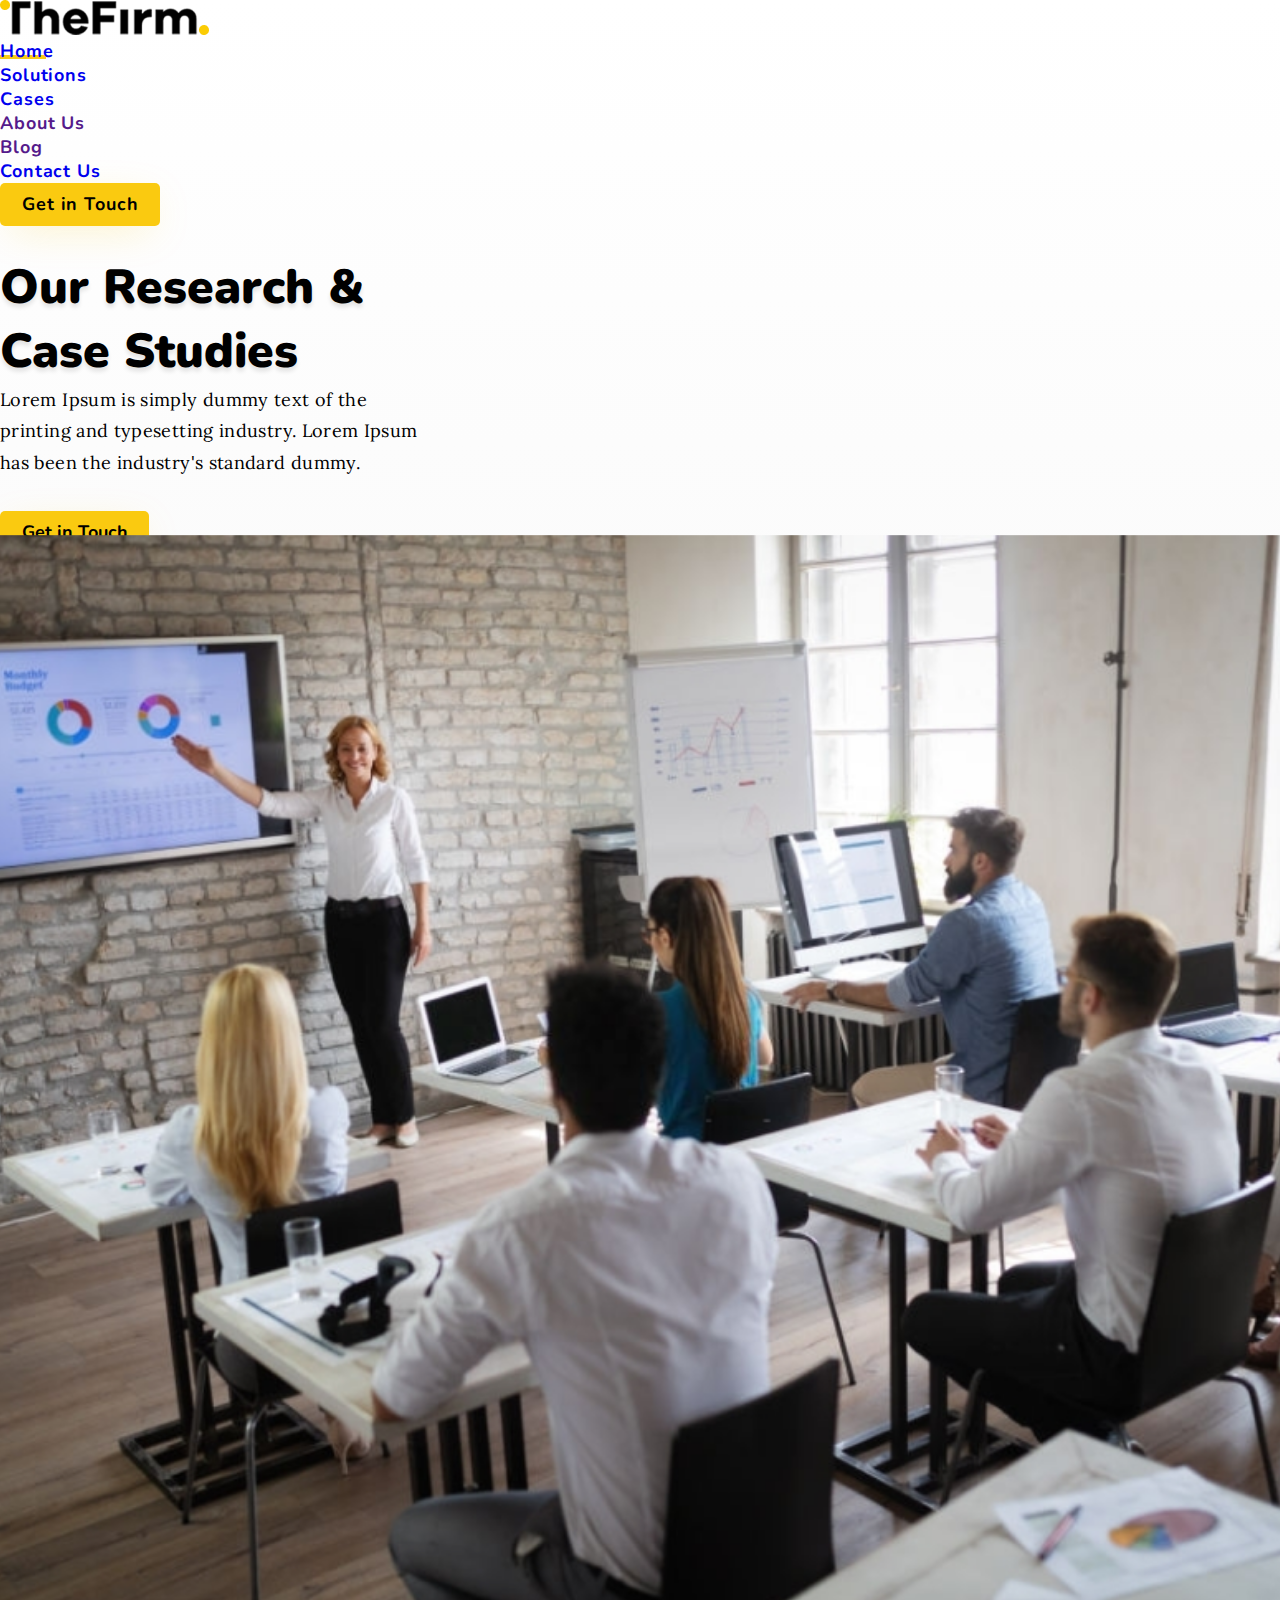
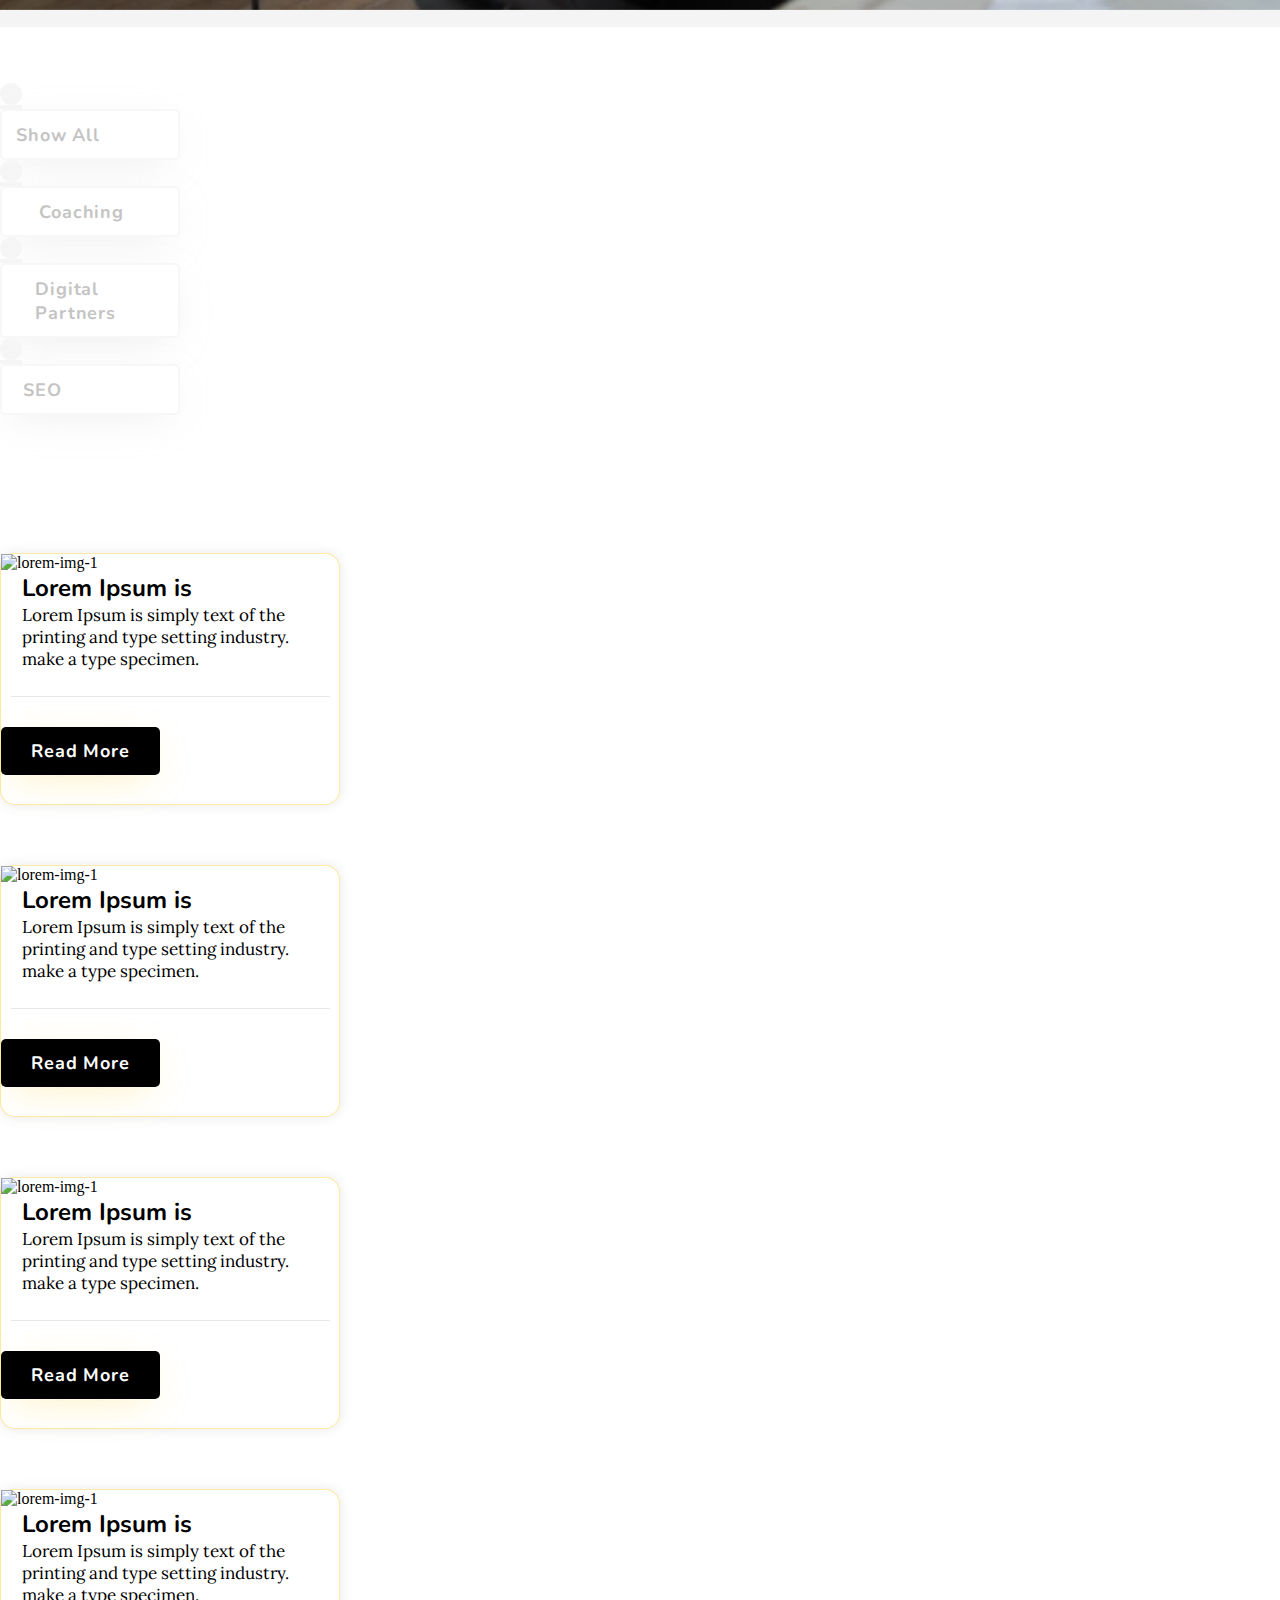
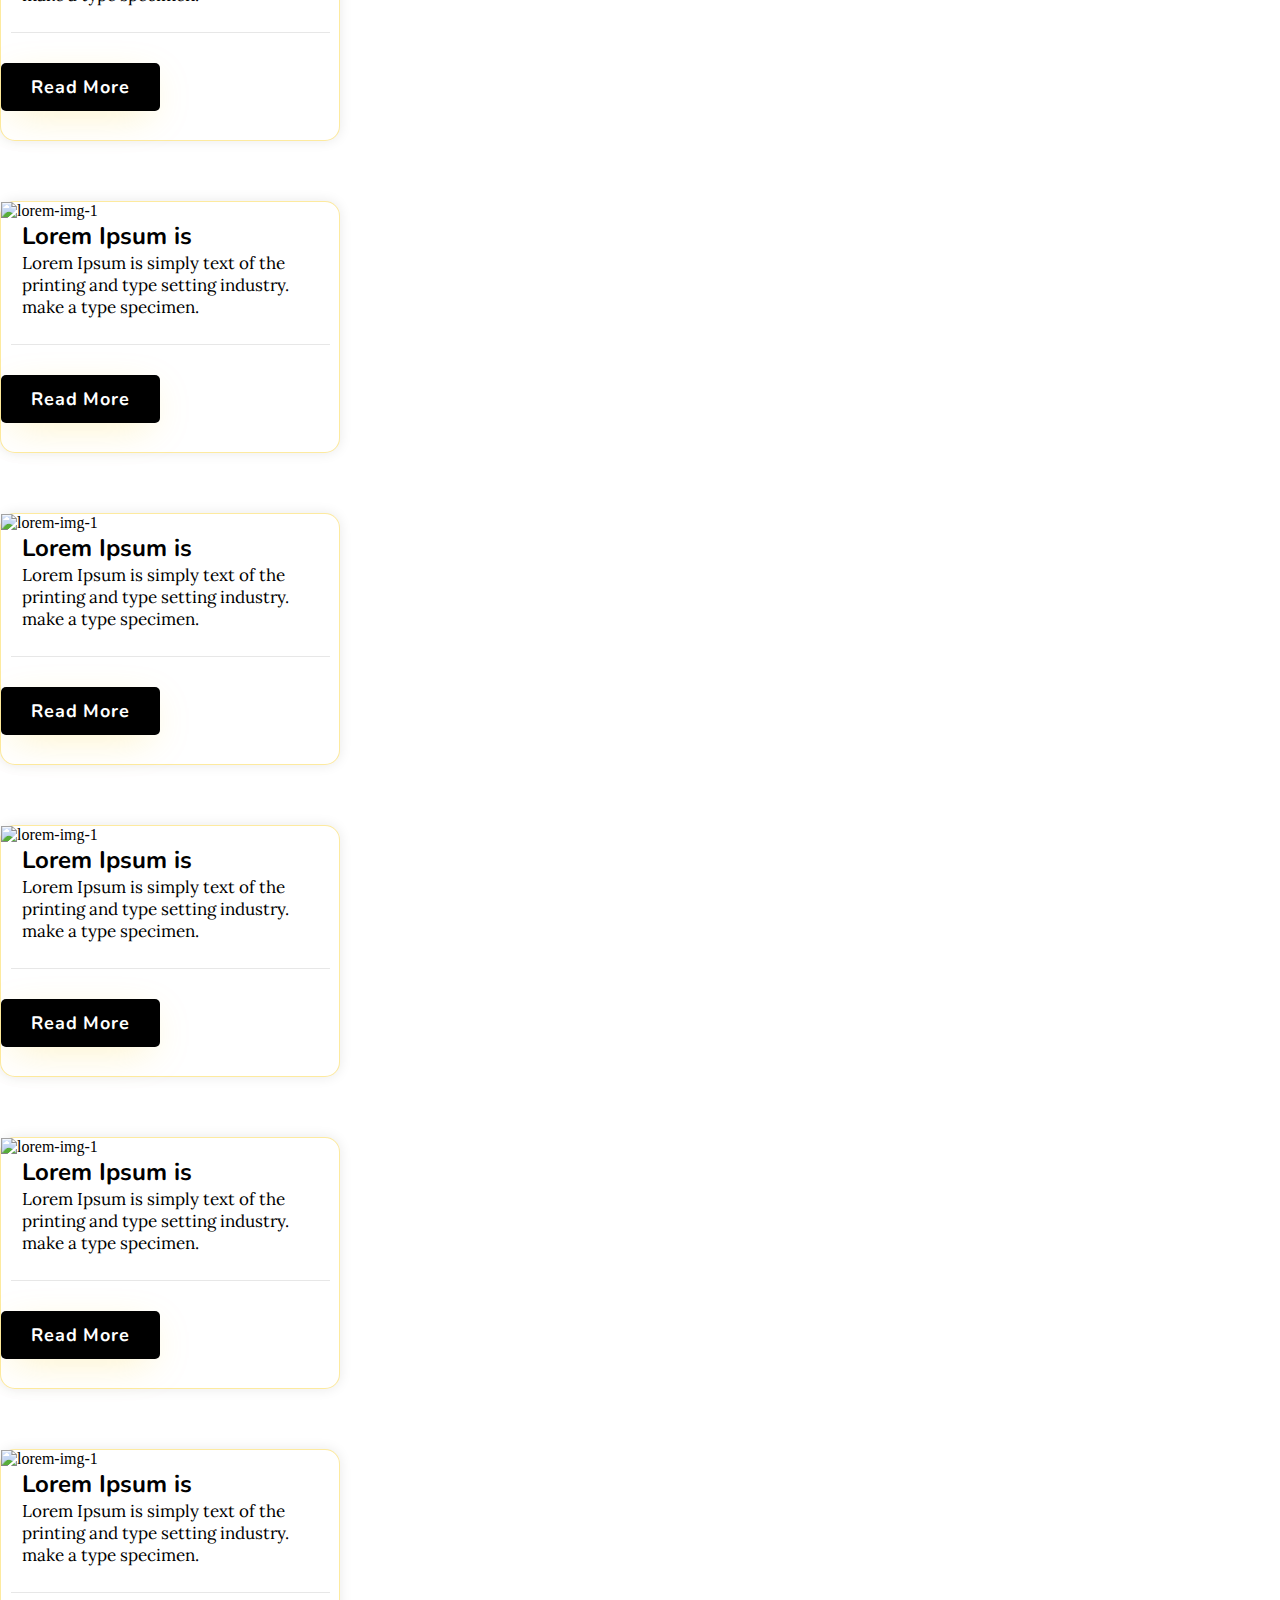
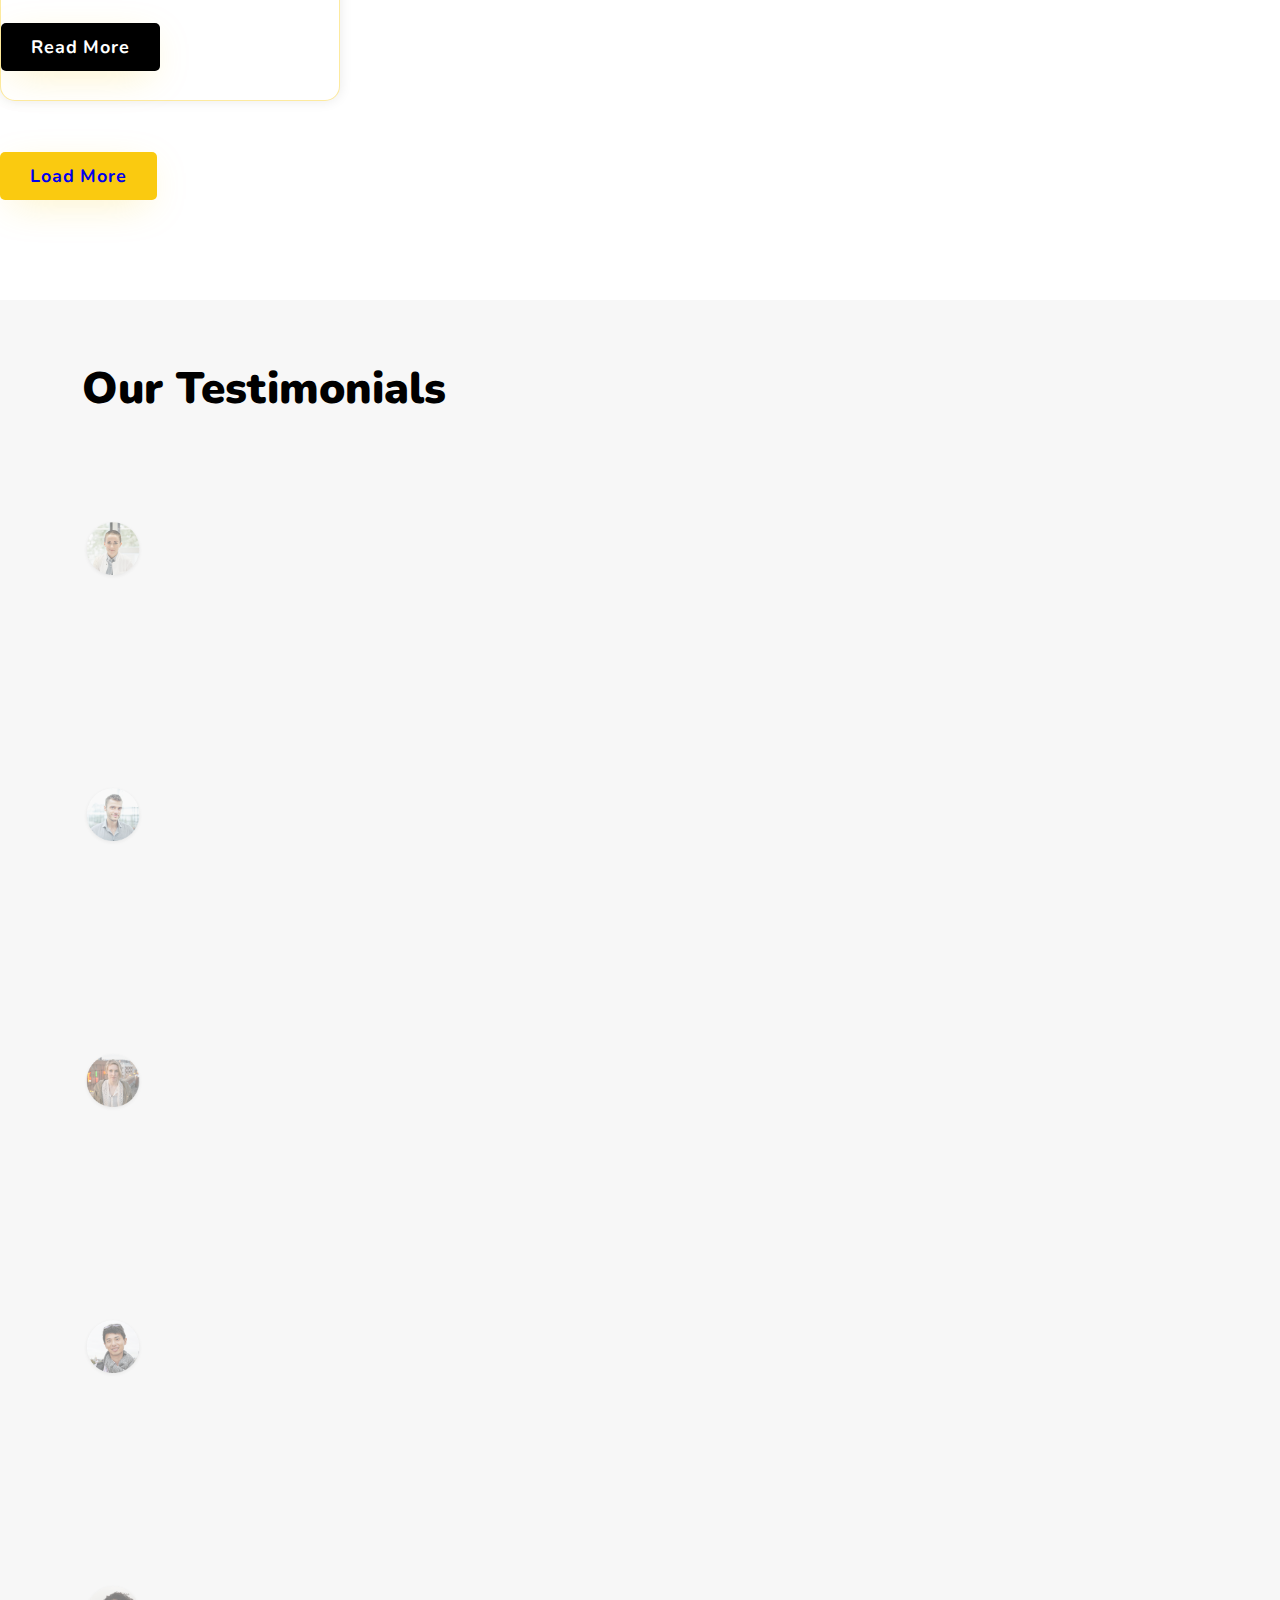
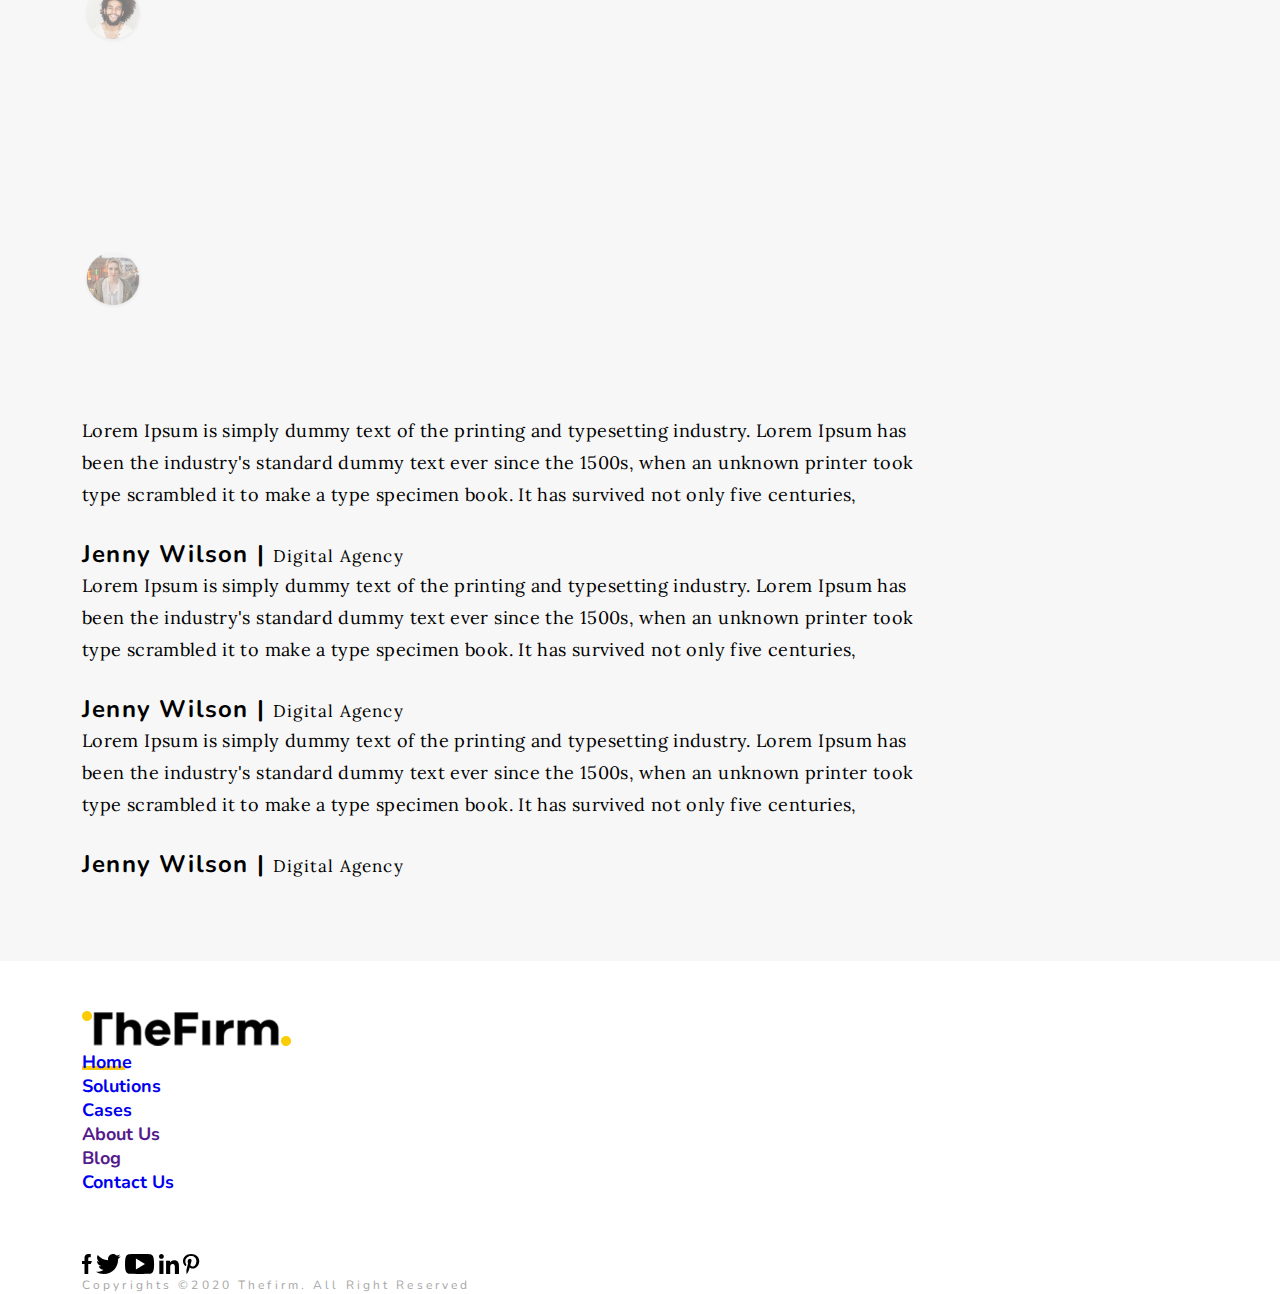
==== cases.html @ 113cca36 "page-link-added" ====
<!DOCTYPE html>
<html lang="en">

<head>
    <meta charset="UTF-8">
    <meta name="viewport" content="width=device-width, initial-scale=1.0">
    <title>Document</title>
    <link rel="stylesheet" href="./assets/style2.css">
    <link rel="stylesheet" href="./assets/style3.css">

    <link href="https://cdn.jsdelivr.net/npm/bootstrap@5.3.2/dist/css/bootstrap.min.css" rel="stylesheet"
        integrity="sha384-T3c6CoIi6uLrA9TneNEoa7RxnatzjcDSCmG1MXxSR1GAsXEV/Dwwykc2MPK8M2HN" crossorigin="anonymous">
    <link rel="stylesheet" href="https://cdnjs.cloudflare.com/ajax/libs/slick-carousel/1.8.1/slick.css"
        integrity="sha512-wR4oNhLBHf7smjy0K4oqzdWumd+r5/+6QO/vDda76MW5iug4PT7v86FoEkySIJft3XA0Ae6axhIvHrqwm793Nw=="
        crossorigin="anonymous" referrerpolicy="no-referrer" />
    <link rel="stylesheet" href="https://cdnjs.cloudflare.com/ajax/libs/slick-carousel/1.8.1/slick-theme.css"
        integrity="sha512-6lLUdeQ5uheMFbWm3CP271l14RsX1xtx+J5x2yeIDkkiBpeVTNhTqijME7GgRKKi6hCqovwCoBTlRBEC20M8Mg=="
        crossorigin="anonymous" referrerpolicy="no-referrer" />
</head>

<body>
    <header class="bg__gradient">
        <div class="container pt-3">
            <nav class="d-flex justify-content-between align-items-center mb-1">
                <img class="cursor-pointer" src="./assets/images/logo.png" alt="logo">
                <ul class="d-flex align-items-center mb-0 gap-4 gap-xxl-5 mobile_view" id="navbar">
                    <li><a href="./index3.html"
                            class="text-black font-nunito text_18 fw_700 lts-9 home_line_nav">Home</a></li>
                    <li><a href="./solution.html"
                            class="text-black font-nunito text_18 fw_700 lts-9 line_nav">Solutions</a></li>
                    <li><a href="./cases.html" class="text-black font-nunito text_18 fw_700 lts-9 line_nav">Cases</a>
                    </li>
                    <li><a href="" class="text-black font-nunito text_18 fw_700 lts-9 line_nav">About Us</a></li>
                    <li><a href="" class="text-black font-nunito text_18 fw_700 lts-9 line_nav">Blog</a></li>
                    <li><a href="./digital-journey.html"
                            class="text-black font-nunito text_18 fw_700 lts-9 line_nav">Contact Us</a></li>
                    <li><button class="top-btn text-white font-nunito text_18 fw_700 lts-9">Get in Touch</button></li>
                </ul>
                <div onclick="openNav()" class="menu d-block d-xl-none z-7">
                    <span></span>
                    <span class="my-2"></span>
                    <span></span>
                </div>
            </nav>
        </div>
        <!-- hero-section-start -->
        <div class="position-relative">
            <div class="container">
                <div class="row pb-30 ">
                    <div class="col-12 col-lg-4 d-flex flex-column justify-content-center pt__182 z-2">
                        <div class="">
                            <h3 class="text-black text_shadow font-nunito text_48 fw_900 lh_133 lts-96 mb-0">Our
                                Research & <br>
                                Case Studies</h3>
                            <p class="text-black font-lora text_18 fw_400 lh_176 lts-36 mb-0 max-w-437 mt-4">Lorem Ipsum
                                is simply
                                dummy text of the printing and typesetting industry. Lorem Ipsum has been the industry's
                                standard dummy.
                            </p>
                            <button class="top-btn text-white font-nunito text_18 fw_700 lts_9 mt-32">Get in
                                Touch</button>
                        </div>
                    </div>
                    <div class="col-12 col-lg-8 pt-30 d-flex flex-column justify-content-center">
                        <img src="./assets/images/cases-page big-img.png" alt="hero-img"
                            class="position_absolute left-39 top-0 z-1 w_100 scale-xl-1 cursor-pointer">
                    </div>
                </div>
            </div>
        </div>
    </header>
    <section>
        <div class="container pb__100">

            <div class="d-flex gap_20   pt__56 flex-wrap">
                <div class="d-flex align-items-center main_spply">
                    <div class="yellow_circle"></div>
                    <div class="yellow_line"></div>
                    <div class="chain_box market">
                        <h5 class="text_grey font-nunito  text_18 fw_700 lts-9 mb-0 mrket text-nowrap">Show All</h5>
                    </div>
                </div>
                <div class="d-flex align-items-center main_spply">
                    <div class="yellow_circle"></div>
                    <div class="yellow_line"></div>
                    <div class="chain_box branding">
                        <h5 class="text_grey font-nunito  text_18 fw_700 lts-9 mb-0 mrket ">Coaching
                        </h5>
                    </div>
                </div>
                <div class="d-flex align-items-center main_spply">
                    <div class="yellow_circle"></div>
                    <div class="yellow_line"></div>
                    <div class="chain_box reporting">
                        <h5 class="text_grey font-nunito  text_18 fw_700 lts-9 mb-0 mrket flex-nowrap">Digital Partners
                        </h5>
                    </div>
                </div>
                <div class="d-flex align-items-center main_spply">
                    <div class="yellow_circle"></div>
                    <div class="yellow_line"></div>
                    <div class="chain_box data ">
                        <h5 class="text_grey font-nunito  text_18 fw_700 lts-9 mb-0 mrket">SEO</h5>
                    </div>
                </div>
            </div>

            <div class="container">

                <div class="row">
                    <div class="col-lg-4 col-md-6 col-12 d-flex justify-content-center pt___60">
                        <div class="our_Blogs_card">
                            <div class="">
                                <img src="./assets/images/Cases_img_1.png" alt="lorem-img-1" class="w-100">
                            </div>
                            <div class="px__21">


                                <h2 class="font-nunito mb-0 text_24 fw_700 text-black">Lorem Ipsum is </h2>
                                <p class="text_17 font-lora fw_400 mb-0 text-black pt-2">Lorem Ipsum is simply text of
                                    the printing and type
                                    setting industry. make a
                                    type specimen. </p>
                            </div>
                            <div class="card_line">
                            </div>

                            <div class="d-flex justify-content-center pt__30">
                                <button class="text_18 font-nunito fw_700 lts-9 read__btn">Read
                                    More</button>
                            </div>

                        </div>
                    </div>
                    <div class="col-lg-4 col-md-6 col-12 d-flex justify-content-center pt___60">
                        <div class="our_Blogs_card">
                            <div class="">
                                <img src="./assets/images/Cases_img_2.png" alt="lorem-img-1" class="w-100">
                            </div>
                            <div class="px__21">


                                <h2 class="font-nunito mb-0 text_24 fw_700 text-black">Lorem Ipsum is </h2>
                                <p class="text_17 font-lora fw_400 mb-0 text-black pt-2">Lorem Ipsum is simply text of
                                    the printing and type
                                    setting industry. make a
                                    type specimen. </p>
                            </div>
                            <div class="card_line">
                            </div>

                            <div class="d-flex justify-content-center pt__30">
                                <button class="text_18 font-nunito fw_700 lts-9 read__btn">Read
                                    More</button>
                            </div>

                        </div>
                    </div>
                    <div class="col-lg-4 col-md-6 col-12 d-flex justify-content-center pt___60">
                        <div class="our_Blogs_card">
                            <div class="">
                                <img src="./assets/images/Cases_img_3.png" alt="lorem-img-1" class="w-100">
                            </div>
                            <div class="px__21">


                                <h2 class="font-nunito mb-0 text_24 fw_700 text-black">Lorem Ipsum is </h2>
                                <p class="text_17 font-lora fw_400 mb-0 text-black pt-2">Lorem Ipsum is simply text of
                                    the printing and type
                                    setting industry. make a
                                    type specimen. </p>
                            </div>
                            <div class="card_line">
                            </div>

                            <div class="d-flex justify-content-center pt__30">
                                <button class="text_18 font-nunito fw_700 lts-9 read__btn">Read
                                    More</button>
                            </div>

                        </div>
                    </div>
                    <div class="col-lg-4 col-md-6 col-12 d-flex justify-content-center pt___60">
                        <div class="our_Blogs_card">
                            <div class="">
                                <img src="./assets/images/Cases_img_4.png" alt="lorem-img-1" class="w-100">
                            </div>
                            <div class="px__21">


                                <h2 class="font-nunito mb-0 text_24 fw_700 text-black">Lorem Ipsum is </h2>
                                <p class="text_17 font-lora fw_400 mb-0 text-black pt-2">Lorem Ipsum is simply text of
                                    the printing and type
                                    setting industry. make a
                                    type specimen. </p>
                            </div>
                            <div class="card_line">
                            </div>

                            <div class="d-flex justify-content-center pt__30">
                                <button class="text_18 font-nunito fw_700 lts-9 read__btn">Read
                                    More</button>
                            </div>

                        </div>
                    </div>
                    <div class="col-lg-4 col-md-6 col-12 d-flex justify-content-center pt___60">
                        <div class="our_Blogs_card">
                            <div class="">
                                <img src="./assets/images/Cases_img_5.png" alt="lorem-img-1" class="w-100">
                            </div>
                            <div class="px__21">


                                <h2 class="font-nunito mb-0 text_24 fw_700 text-black">Lorem Ipsum is </h2>
                                <p class="text_17 font-lora fw_400 mb-0 text-black pt-2">Lorem Ipsum is simply text of
                                    the printing and type
                                    setting industry. make a
                                    type specimen. </p>
                            </div>
                            <div class="card_line">
                            </div>

                            <div class="d-flex justify-content-center pt__30">
                                <button class="text_18 font-nunito fw_700 lts-9 read__btn">Read
                                    More</button>
                            </div>

                        </div>
                    </div>
                    <div class="col-lg-4 col-md-6 col-12 d-flex justify-content-center pt___60">
                        <div class="our_Blogs_card">
                            <div class="">
                                <img src="./assets/images/Cases_img_6.png" alt="lorem-img-1" class="w-100">
                            </div>
                            <div class="px__21">


                                <h2 class="font-nunito mb-0 text_24 fw_700 text-black">Lorem Ipsum is </h2>
                                <p class="text_17 font-lora fw_400 mb-0 text-black pt-2">Lorem Ipsum is simply text of
                                    the printing and type
                                    setting industry. make a
                                    type specimen. </p>
                            </div>
                            <div class="card_line">
                            </div>

                            <div class="d-flex justify-content-center pt__30">
                                <button class="text_18 font-nunito fw_700 lts-9 read__btn">Read
                                    More</button>
                            </div>

                        </div>
                    </div>
                    <div class="col-lg-4 col-md-6 col-12 d-flex justify-content-center pt___60">
                        <div class="our_Blogs_card">
                            <div class="">
                                <img src="./assets/images/Cases_img_7.png" alt="lorem-img-1" class="w-100">
                            </div>
                            <div class="px__21">


                                <h2 class="font-nunito mb-0 text_24 fw_700 text-black">Lorem Ipsum is </h2>
                                <p class="text_17 font-lora fw_400 mb-0 text-black pt-2">Lorem Ipsum is simply text of
                                    the printing and type
                                    setting industry. make a
                                    type specimen. </p>
                            </div>
                            <div class="card_line">
                            </div>

                            <div class="d-flex justify-content-center pt__30">
                                <button class="text_18 font-nunito fw_700 lts-9 read__btn">Read
                                    More</button>
                            </div>

                        </div>
                    </div>
                    <div class="col-lg-4 col-md-6 col-12 d-flex justify-content-center pt___60">
                        <div class="our_Blogs_card">
                            <div class="">
                                <img src="./assets/images/Cases_img_8.png" alt="lorem-img-1" class="w-100">
                            </div>
                            <div class="px__21">


                                <h2 class="font-nunito mb-0 text_24 fw_700 text-black">Lorem Ipsum is </h2>
                                <p class="text_17 font-lora fw_400 mb-0 text-black pt-2">Lorem Ipsum is simply text of
                                    the printing and type
                                    setting industry. make a
                                    type specimen. </p>
                            </div>
                            <div class="card_line">
                            </div>

                            <div class="d-flex justify-content-center pt__30">
                                <button class="text_18 font-nunito fw_700 lts-9 read__btn">Read
                                    More</button>
                            </div>

                        </div>
                    </div>
                    <div class="col-lg-4 col-md-6 col-12 d-flex justify-content-center pt___60">
                        <div class="our_Blogs_card">
                            <div class="">
                                <img src="./assets/images/Cases_img_9.png" alt="lorem-img-1" class="w-100">
                            </div>
                            <div class="px__21">


                                <h2 class="font-nunito mb-0 text_24 fw_700 text-black">Lorem Ipsum is </h2>
                                <p class="text_17 font-lora fw_400 mb-0 text-black pt-2">Lorem Ipsum is simply text of
                                    the printing and type
                                    setting industry. make a
                                    type specimen. </p>
                            </div>
                            <div class="card_line">
                            </div>

                            <div class="d-flex justify-content-center pt__30">
                                <button class="text_18 font-nunito fw_700 lts-9 read__btn">Read
                                    More</button>
                            </div>

                        </div>
                    </div>

                </div>
                <div class="d-flex justify-content-center pt__51">
                    <button class="view__btn "><a class="text_18 font-nunito fw_700 lts-9 "
                            href="./casesdetails.html">Load
                            More</a></button>
                </div>
            </div>
        </div>
    </section>

    <section class="slider_section_bg_color">
        <div class="container_1140 pb__81">
            <h2 class="text_44 mb-0 fw_900 font-nunito pt__59 text-center">Our
                <span class="position-relative Testimonials_underline">Testimonials</span>
            </h2>
            <div class="responsive2 ">
                <div class=" mx-auto slick__track  d-flex">
                    <div class="position-relative imgwe">
                        <img src="./assets/images/img-1.png" alt="img" class="w_62 slider__img2">
                    </div>
                </div>
                <div class=" mx-auto slick__track  d-flex">
                    <div class="position-relative imgwe">
                        <img src="./assets/images/img-2.png" alt="img" class="w_62 slider__img2">
                    </div>
                </div>
                <div class=" mx-auto slick__track  d-flex">
                    <div class="position-relative imgwe">
                        <img src="./assets/images/img-3.png" alt="img" class="w_62 slider__img2">
                    </div>
                </div>
                <div class=" mx-auto slick__track  d-flex">
                    <div class="position-relative imgwe">
                        <img src="./assets/images/img-4.png" alt="img" class="w_62 slider__img2">
                    </div>
                </div>
                <div class=" mx-auto slick__track  d-flex">
                    <div class="position-relative imgwe">
                        <img src="./assets/images/img-5.png" alt="img" class="w_62 slider__img2">
                    </div>
                </div>
                <div class=" mx-auto slick__track  d-flex justify-content-center ">
                    <div class="position-relative imgwe">
                        <img src="./assets/images/img-3.png" alt="img" class="w_62 slider__img2">
                    </div>
                </div>
            </div>

            <div class="responsive3 ">


                <div class="d-flex flex-column align-items-center">
                    <p class="text-black font-lora text_18 fw_400 lts-36 lh_176 max-w-864 text-center">Lorem Ipsum is
                        simply dummy
                        text of the printing and typesetting industry. Lorem Ipsum has been the industry's standard
                        dummy text ever
                        since the 1500s, when an unknown printer took type scrambled it to make a type specimen book. It
                        has
                        survived not only five centuries,</p>
                    <h2 class="text-black text_24 mb-0 fw_700 font-nunito lts-12 pt__28">Jenny Wilson | <span
                            class="text-black font-lora text_17 fw_400 lts-12">Digital Agency</span></h2>
                </div>
                <div class="d-flex flex-column align-items-center">
                    <p class="text-black mb-0 font-lora text_18 fw_400 lts-36 lh_176 max-w-864 text-center">Lorem Ipsum
                        is simply
                        dummy
                        text of the printing and typesetting industry. Lorem Ipsum has been the industry's standard
                        dummy text ever
                        since the 1500s, when an unknown printer took type scrambled it to make a type specimen book. It
                        has
                        survived not only five centuries,</p>
                    <h2 class="text-black mb-0 text_24 fw_700 font-nunito lts-12 pt__28">Jenny Wilson | <span
                            class="text-black font-lora text_17 fw_400 lts-12">Digital Agency</span></h2>
                </div>
                <div class="d-flex flex-column align-items-center">
                    <p class="text-black mb-0 font-lora text_18 fw_400 lts-36 lh_176 max-w-864 text-center">Lorem Ipsum
                        is simply
                        dummy
                        text of the printing and typesetting industry. Lorem Ipsum has been the industry's standard
                        dummy text ever
                        since the 1500s, when an unknown printer took type scrambled it to make a type specimen book. It
                        has
                        survived not only five centuries,</p>
                    <h2 class="text-black mb-0 text_24 fw_700 font-nunito lts-12 pt__28">Jenny Wilson | <span
                            class="text-black font-lora text_17 fw_400 lts-12">Digital Agency</span></h2>
                </div>
            </div>
        </div>
    </section>

    <footer>
        <div class="container_1140 pt__50">
            <div class="d-flex justify-content-center">
                <img src="./assets/images/logo.png" alt="">
            </div>
            <ul class="d-flex gap__58 flex-wrap justify-content-center pt-5">
                <li><a href="./index3.html" class="text-black font-nunito text_18 fw_700 lts_9 home_line_nav">Home</a></li>
                <li><a href="./solution.html" class="text-black font-nunito text_18 fw_700 lts_9 line_nav">Solutions</a></li>
                <li><a href="./cases.html" class="text-black font-nunito text_18 fw_700 lts_9 line_nav">Cases</a></li>
                <li><a href="" class="text-black font-nunito text_18 fw_700 lts_9 line_nav">About Us</a></li>
                <li><a href="" class="text-black font-nunito text_18 fw_700 lts_9 line_nav">Blog</a></li>
                <li><a href="./digital-journey.html" class="text-black font-nunito text_18 fw_700 lts_9 line_nav">Contact Us</a></li>
            </ul>

            <div class="d-flex gap__44 justify-content-center pt__60">
                <a href=""><svg class="svg_color" xmlns="http://www.w3.org/2000/svg" width="10" height="20"
                        viewBox="0 0 10 20" fill="none">
                        <path
                            d="M6.25 6.875V4.375C6.25 3.685 6.81 3.125 7.5 3.125H8.75V0H6.25C4.17875 0 2.5 1.67875 2.5 3.75V6.875H0V10H2.5V20H6.25V10H8.75L10 6.875H6.25Z" />
                    </svg></a>
                <a href=""><svg class="svg_color" xmlns="http://www.w3.org/2000/svg" width="25" height="20"
                        viewBox="0 0 25 20" fill="none">
                        <path
                            d="M24.6154 2.36769C23.7 2.76923 22.7246 3.03538 21.7077 3.16462C22.7538 2.54 23.5523 1.55846 23.9277 0.375385C22.9523 0.956923 21.8754 1.36769 20.7277 1.59692C19.8015 0.610769 18.4815 0 17.0415 0C14.2477 0 11.9985 2.26769 11.9985 5.04769C11.9985 5.44769 12.0323 5.83231 12.1154 6.19846C7.92 5.99385 4.20769 3.98308 1.71385 0.92C1.27846 1.67538 1.02308 2.54 1.02308 3.47077C1.02308 5.21846 1.92308 6.76769 3.26462 7.66462C2.45385 7.64923 1.65846 7.41385 0.984615 7.04308C0.984615 7.05846 0.984615 7.07846 0.984615 7.09846C0.984615 9.55077 2.73385 11.5877 5.02769 12.0569C4.61692 12.1692 4.16923 12.2231 3.70462 12.2231C3.38154 12.2231 3.05538 12.2046 2.74923 12.1369C3.40308 14.1354 5.25846 15.6046 7.46462 15.6523C5.74769 16.9954 3.56769 17.8046 1.20769 17.8046C0.793846 17.8046 0.396923 17.7862 0 17.7354C2.23538 19.1769 4.88462 20 7.74154 20C17.0277 20 22.1046 12.3077 22.1046 5.64C22.1046 5.41692 22.0969 5.20154 22.0862 4.98769C23.0877 4.27692 23.9292 3.38923 24.6154 2.36769Z" />
                    </svg></a>
                <a href=""><svg class="svg_color" xmlns="http://www.w3.org/2000/svg" width="30" height="20"
                        viewBox="0 0 30 20" fill="none">
                        <path
                            d="M27.8545 1.92727C27.0655 0.523636 26.2091 0.265455 24.4655 0.167273C22.7236 0.0490909 18.3436 0 14.5491 0C10.7473 0 6.36545 0.0490911 4.62545 0.165455C2.88545 0.265455 2.02727 0.521818 1.23091 1.92727C0.418182 3.32909 0 5.74364 0 9.99455C0 9.99818 0 10 0 10C0 10.0036 0 10.0055 0 10.0055V10.0091C0 14.2418 0.418182 16.6745 1.23091 18.0618C2.02727 19.4655 2.88364 19.72 4.62364 19.8382C6.36545 19.94 10.7473 20 14.5491 20C18.3436 20 22.7236 19.94 24.4673 19.84C26.2109 19.7218 27.0673 19.4673 27.8564 18.0636C28.6764 16.6764 29.0909 14.2436 29.0909 10.0109C29.0909 10.0109 29.0909 10.0055 29.0909 10.0018C29.0909 10.0018 29.0909 9.99818 29.0909 9.99636C29.0909 5.74364 28.6764 3.32909 27.8545 1.92727ZM10.9091 15.4545V4.54545L20 10L10.9091 15.4545Z" />
                    </svg></a>
                <a href=""><svg class="svg_color" xmlns="http://www.w3.org/2000/svg" width="20" height="20"
                        viewBox="0 0 20 20" fill="none">
                        <path
                            d="M19.9951 19.9999V19.999H20.0001V12.664C20.0001 9.07569 19.2276 6.31152 15.0326 6.31152C13.0159 6.31152 11.6626 7.41819 11.1101 8.46736H11.0517V6.64652H7.07422V19.999H11.2159V13.3874C11.2159 11.6465 11.5459 9.96319 13.7017 9.96319C15.8259 9.96319 15.8576 11.9499 15.8576 13.499V19.9999H19.9951Z" />
                        <path d="M0.330078 6.64746H4.47675V20H0.330078V6.64746Z" />
                        <path
                            d="M2.40167 0C1.07583 0 0 1.07583 0 2.40167C0 3.7275 1.07583 4.82583 2.40167 4.82583C3.7275 4.82583 4.80333 3.7275 4.80333 2.40167C4.8025 1.07583 3.72667 0 2.40167 0V0Z" />
                    </svg></a>
                <a href=""><svg class="svg_color" xmlns="http://www.w3.org/2000/svg" width="17" height="20"
                        viewBox="0 0 17 20" fill="none">
                        <path
                            d="M8.39663 0C2.91513 0 0 3.51266 0 7.34283C0 9.11916 0.992545 11.3343 2.58137 12.0368C2.82263 12.1455 2.95388 12.0993 3.00764 11.8755C3.05514 11.7055 3.2639 10.8867 3.36515 10.5005C3.3964 10.3767 3.38015 10.2692 3.28015 10.153C2.75262 9.54293 2.33386 8.43163 2.33386 7.38908C2.33386 4.71771 4.4577 2.12385 8.07162 2.12385C11.1968 2.12385 13.3831 4.15394 13.3831 7.05782C13.3831 10.3392 11.6468 12.6093 9.39043 12.6093C8.14162 12.6093 7.21158 11.6293 7.50659 10.4167C7.86286 8.97291 8.56164 7.42034 8.56164 6.37904C8.56164 5.44525 8.03411 4.67271 6.95657 4.67271C5.68526 4.67271 4.65396 5.93152 4.65396 7.6216C4.65396 8.69539 5.03398 9.42043 5.03398 9.42043C5.03398 9.42043 3.77642 14.5007 3.54266 15.4495C3.14764 17.0558 3.59641 19.6571 3.63516 19.8809C3.65892 20.0047 3.79767 20.0434 3.87518 19.9422C3.99893 19.7796 5.519 17.6108 5.94527 16.0432C6.10028 15.472 6.73656 13.1556 6.73656 13.1556C7.15532 13.9119 8.36413 14.5457 9.65169 14.5457C13.4819 14.5457 16.2495 11.1793 16.2495 7.00157C16.2357 2.99639 12.8081 0 8.39663 0Z" />
                    </svg></a>
            </div>

            <p class="py-4 font-nunito text_12 mb-0 fw_400 text-center copyright_text lts-312 lh_133">Copyrights ©2020
                Thefirm. All Right Reserved</p>
        </div>
    </footer>

    <script src="https://cdn.jsdelivr.net/npm/bootstrap@5.3.2/dist/js/bootstrap.bundle.min.js"
        integrity="sha384-C6RzsynM9kWDrMNeT87bh95OGNyZPhcTNXj1NW7RuBCsyN/o0jlpcV8Qyq46cDfL"
        crossorigin="anonymous"></script>
    <script src="https://cdnjs.cloudflare.com/ajax/libs/jquery/3.7.1/jquery.min.js"
        integrity="sha512-v2CJ7UaYy4JwqLDIrZUI/4hqeoQieOmAZNXBeQyjo21dadnwR+8ZaIJVT8EE2iyI61OV8e6M8PP2/4hpQINQ/g=="
        crossorigin="anonymous" referrerpolicy="no-referrer"></script>
    <script src="https://cdnjs.cloudflare.com/ajax/libs/slick-carousel/1.8.1/slick.min.js"
        integrity="sha512-XtmMtDEcNz2j7ekrtHvOVR4iwwaD6o/FUJe6+Zq+HgcCsk3kj4uSQQR8weQ2QVj1o0Pk6PwYLohm206ZzNfubg=="
        crossorigin="anonymous" referrerpolicy="no-referrer"></script>
    <script src="./assets/app.js"></script>
</body>

</html>
---- assets/style2.css ----
@import url(./root.css);

* {
    padding: 0;
    margin: 0;
    box-sizing: border-box !important;
    list-style-type: none !important;
    text-decoration: none !important;
}

.container_1140 {
    max-width: 1140px;
    margin-left: auto;
    margin-right: auto;
    padding-left: 12px;
    padding-right: 12px;
}

/* Our Research section */




.pt__28 {
    padding-top: 28px;
}

.pt__48 {
    padding-top: 48px;
}

.max-w-864 {
    max-width: 864px;
}

.max-w-547 {
    max-width: 547px;
}

.pt__13 {
    padding-top: 13px;
}

.pb__21 {
    padding-bottom: 21px;
}

.read_btn {
    padding: 12px 30px;
    border-radius: 5px;
    background: #FACA10;
    border: 2px solid #FACA10;
    color: white;
    box-shadow: 0px 10px 40px -12px rgba(250, 202, 16, 0.35);
    transition: all linear 0.3s;
}

.read_btn:hover {
    color: #FACA10;
    background: transparent;
}

.slider_big_box {
    max-width: 497px;
    width: 100%;
    height: 441px;
    flex-shrink: 0;
    border-radius: 25px;
    background: #FFF;
    box-shadow: 0px 0px 20px 0px rgba(0, 0, 0, 0.10);
    padding: 12px 13px;

}

.nextbtn {
    width: 46px;
    height: 38px;
    flex-shrink: 0;
    border-radius: 30px 0px 0px 30px;
    background: #FACA10;
    opacity: 0.3;
}

.nextbtn:hover {
    opacity: 1;
}

.prevbtn {
    width: 46px;
    height: 38px;
    flex-shrink: 0;
    border-radius: 0px 30px 30px 0px;
    background: #FACA10;
    border-radius: 0px 30px 30px 0px;
    background: #FACA10;
    opacity: 0.3;
}

.prevbtn:hover {
    opacity: 1;
}


.slider_btn {
    position: absolute;
    top: 10%;
    left: -29px;
    display: flex;
}

.slider_box_ellipes {
    width: 139px;
    height: 139px;
    flex-shrink: 0;
    background: #FACA10;
    opacity: 0.3;
    border-radius: 50%;
    position: absolute;
    bottom: -17%;
    left: -11%;

}

/* Our Research section */
/* Our Blogs section */
.bg-color {
    background-color: #F2F2F2;

}

.blog_underline {
    z-index: 1;
}

.blog_underline::after {
    max-width: 118px;
    width: 100%;
    height: 5.489px;
    position: absolute;
    background: #FACA10;
    left: 0;
    bottom: 13%;
    z-index: -1;
    content: '';

}

.our_Blogs_card {
    max-width: 340px;
    width: 100%;

    flex-shrink: 0;
    border-radius: 15px;
    border: 1px solid rgba(250, 202, 16, 0.40);
    background: #FFF;
    box-shadow: 0px 0px 13px 0px rgba(0, 0, 0, 0.09);
}

.px__21 {
    padding-left: 21px;
    padding-right: 21px;
}

.card_line {
    max-width: 319px;
    width: 100%;
    height: 1px;
    background: #E7E7E7;
    margin-top: 26px;
    margin-right: auto;
    margin-left: auto;
}

.bate_color {
    color: #B0B0B0;
}

.pt__23 {
    padding-top: 23px;
}

.read__btn {
    padding: 12px 30px;
    border-radius: 5px;
    background: black;
    border: none;
    color: white;
    box-shadow: 0px 10px 40px -12px rgba(250, 202, 16, 0.35);
    transition: all linear 0.3s;
}

.read__btn:hover {
    color: white;
    background: #FACA10;

}

.pt__30 {
    padding-top: 30px;
    padding-bottom: 29px;
}



.view__btn {
    padding: 12px 30px;
    border-radius: 5px;
    background: #FACA10;
    border: none;
    color: white;
    box-shadow: 0px 10px 40px -12px rgba(250, 202, 16, 0.35);
    transition: all linear 0.3s;
}

.view__btn:hover {
    color: white;
    background: black;

}

.pt__24 {
    padding-top: 24px;
}

.pb__81 {
    padding-bottom: 81px;
}

/* Our Blogs section */
/* Testimonials slider section */
.Testimonials_underline::after {
    max-width: 272px;
    width: 100%;
    height: 5.489px;
    position: absolute;
    background: #FACA10;
    left: 0;
    bottom: 13%;
    z-index: -1;
    content: '';

}

.w_62 {
    width: 62px;
    opacity: 0.5 !important;

}

.slick__track {
    padding-block: 100px;
    justify-content: center;
    
}

.slick-current .slider__img2 {
    transform: scale(2.9161) !important;
    opacity: 1 !important;
    
}

.slick-current+.slick-slide .slider__img2 {
    transform: scale(2.500) !important;

}

.slick-track .slick__track:has(+.slick-current) {
    transform: scale(2.500) !important;
    opacity: 0.7 !important;

}
.imgwe {
    position: relative;
}

.imgwe::after {
    content: url(./images/border_png.png);
    position: absolute;
    top: -117%;
    left: -114%;
    opacity: 0 ;
    z-index: -1;

}

.slick-current .imgwe::after {
    opacity: 1;
} 


.slick-dots li.slick-active button:before {
    opacity: .75;
    color: #FACA10 !important;
}

.slick-dots li button:before {
    font-family: 'slick';
    font-size: 16px !important;
    line-height: 20px;
    position: absolute;
    top: 0;
    left: 0;
    width: 20px;
    height: 20px;
    content: '•';
    text-align: center;
    opacity: .25;
    color: #FACA10 !important;
    -webkit-font-smoothing: antialiased;
    -moz-osx-font-smoothing: grayscale;
}

element.style {
    margin-top: 28px;
    padding-top: 28px;
}

.slick-dots {

    bottom: -34px !important;
}


/* Testimonials slider section */

/* live map section  */
.h__396 {
    height: 396px;
}
.input_color{
    color: #1E1E1E;
}
.touch_card {
    max-width: 938px;
    width: 100%;
    height: 507px;
    border-radius: 15px;
    background: #FFF;
    box-shadow: 0px 19px 34px 14px rgba(0, 0, 0, 0.06);
    padding: 60px 70px;
    position: absolute;
    top: 35%;

}


.Touch_underline::after {
    max-width: 129px;
    width: 100%;
    height: 5.489px;
    position: absolute;
    background: #FACA10;
    left: 0;
    bottom: 13%;
    z-index: 0;
    content: '';

}

.card__line {
    max-width: 353px;
    height: 2px;
    background: #A5A5A5;
}



.pt__42 {
    padding-top: 42px;
}

.pt__67 {
    padding-top: 67px;
}

.hight__vh {
    height: 46vh;
}

/* live map section  */
/* footer */
.home_line_nav {
    position: relative;
}

.home_line_nav::after {
    position: absolute;
    content: "";
    bottom: 17%;
    left: 0;
    width: 85%;
    height: 4px;
    background-color: yellow;
    z-index: -1;
}

.line_nav {
    position: relative;
}

.line_nav::after {
    position: absolute;
    content: "";
    bottom: 17%;
    left: 0;
    width: 0;
    height: 4px;
    background-color: yellow;
    transition: all 0.3s linear;
    z-index: -1;
}

.line_nav:hover::after {
    width: 100%;
    right: 0;
}

.gap__58 {
    gap: 58px;
}

.gap__44 {
    gap: 44px;
}


.copyright_text {
    color: #A5A5A5;
}

.svg_color {
    fill: black;
    transition: all linear 0.3s;
}

.svg_color:hover {
    fill: #FBCC04;
}

/* footer */


/* cases page */

.pt-50 {
    padding-top: 50px;
}

.mt-32 {
    margin-top: 32px;
}

.pb-30 {
    padding-bottom: 30px;
}

.pt-17 {
    padding-top: 17px;
}

.mt-30 {
    margin-top: 30px;
}

.pb-50 {
    padding-bottom: 50px;
}

.mt-19 {
    margin-top: 19px;
}

.mt-9 {
    margin-top: 9px;
}

.gap-20 {
    gap: 20px;
}

.mt-35 {
    margin-top: 35px;
}


.pt-29 {
    padding-top: 29px;
}

.pb-55 {
    padding-bottom: 55px;
}

.pt-20 {
    padding-top: 20px;
}

.py-55 {
    padding-top: 55px;
    padding-bottom: 55px;
}
.pt-85{
    padding-top: 85px;
}
.mt-29{
    margin-top: 29px;
}
/***************************** padding-margin *******************************/
.top-btn {
    padding: 9px 21px 10px 22px;
    border-radius: 5px;
    background: #FACA10;
    box-shadow: 0px 10px 40px -12px rgba(250, 202, 16, 0.35);
    border: none;
    transition: 300ms linear;
}

.top-btn:hover {
    background: #000;
}

.line_nav {
    position: relative;
}

.line_nav::after {
    position: absolute;
    content: "";
    bottom: 17%;
    left: 0;
    width: 0;
    height: 4px;
    background-color: #FACA10;
    transition: all 0.3s linear;
    z-index: -1;
}

.line_nav:hover::after {
    width: 100%;
    right: 0;
}

.home_line_nav {
    position: relative;
}

.home_line_nav::after {
    position: absolute;
    content: "";
    bottom: 17%;
    left: 0;
    width: 85%;
    height: 4px;
    background-color: #FACA10;
    z-index: -1;
}

.partner_line {
    position: relative;
}

.partner_line::after {
    position: absolute;
    content: "";
    bottom: 24%;
    left: 4px;
    width: 100%;
    height: 4px;
    background-color: #FACA10;
    z-index: -1;
}

.cases_line_nav {
    position: relative;
}

.cases_line_nav::after {
    position: absolute;
    content: "";
    bottom: 18%;
    left: 0;
    width: 100%;
    height: 4px;
    background-color: #FACA10;
    z-index: -1;
}

.ipsum_line {
    position: relative;
}

.ipsum_line::after {
    position: absolute;
    content: "";
    bottom: 18%;
    left: 0;
    width: 100%;
    height: 4px;
    background-color: #FACA10;
    z-index: -1;
}

.bg-hero-img {
    background-image: url(./images/hero-bg-img.png);
    background-position: center;
    background-repeat: no-repeat;
    background-size: cover;
}

.z-7 {
    z-index: 7;
}

.partner_slider_card {
    width: 100% !important;
    height: 120px;
    border-radius: 20px;
    background: #FAFAFA;
    filter: grayscale(100%);
    transition: all 300ms linear;
}

.partner_slider_card:hover {
    filter: grayscale(0);
    background: #FBFBFB;
    box-shadow: 0px 10px 20px 0px rgba(5, 5, 5, 0.08);
}

.h-64 {
    width: 64px;
}

.max-w-620 {
    max-width: 620px;
}

.w-64 {
    width: 64px;
}

.w-162 {
    width: 162.056px;
}

.max-w-437 {
    max-width: 437px;
}

.h-60 {
    height: 60px;
}

.w-160 {
    width: 160px;
}

.text__shadow {
    text-shadow:0px 4px 4px rgba(0, 0, 0, 0.25);
}

.left-39 {
    left: 39.5%;
}

.top-55 {
    top: 55%;
}

.left-1 {
    left: 1%;
}


.right-3 {
    right: 3%;
}

.slick-track {
    position: relative;
    top: 0;
    left: 0;
    display: block;
    margin-left: auto;
    margin-right: auto;
    display: flex;
    justify-content: center;
    gap: 15px;
    height: 142px;
}

.slider_btn {
    width: 50px;
    height: 50px;
    border-radius: 50%;
    background-color: #F7F7F7;
    filter: drop-shadow(0px 10px 40px rgba(250, 202, 16, 0.35));
}

.w_100 {
    width: 100%;
}

.nav-box {
    width: 100%;
    height: 85px;
}

.bg-grey {
    background-color: #F7F7F7;
    ;
}

.max-w-580 {
    max-width: 580px;
}

.digi-btn {
    padding: 9px 14px 8px 13px;
    border-radius: 5px;
    background: #FACA10;
    box-shadow: 0px 10px 40px -12px rgba(30, 30, 30, 0.35);
    border: none;
    transition: 0.3s linear;
}

.coach-btn {
    padding: 9px 24px 8px 24px;
    border-radius: 5px;
    background: #FACA10;
    box-shadow: 0px 10px 40px -12px rgba(30, 30, 30, 0.35);
    border: none;
    transition: 0.3s linear;
}

.coach-btn:hover {
    background-color: #000;
}

.digi-btn:hover {
    background-color: #000;
}

.max-w-600 {
    max-width: 600px;
}

.cases-img {
    border-radius: 36px;
    border: 8px solid #FFF;
    box-shadow: 0px 0px 20px 0px rgba(0, 0, 0, 0.10);
}

.ellips-ylw {
    width: 139px;
    height: 139px;
    background-color: #FACA10;
    opacity: 0.3;
    border-radius: 50%;
}

.width-100 {
    width: 100%;
}
.gap-10{
    gap: 10px;
}

@media (max-width:992px) {
    .mobile_view {
        position: absolute;
        background-color: transparent;
        backdrop-filter: blur(50px);
        height: 100vh;
        width: 100%;
        top: 0;
        left: -100%;
        flex-direction: column;
        align-items: center;
        justify-content: center;
        transition: 300ms linear;
        z-index: 5;
    }

    .overflow_hidden {
        overflow: hidden;
    }

    .menu span:nth-child(1) {
        height: 4px;
        width: 35px;
        background-color: black;
        display: block;
    }

    .menu span:nth-child(2) {
        height: 4px;
        width: 35px;
        background-color: black;
        display: block;
    }

    .menu span:nth-child(3) {
        height: 4px;
        width: 35px;
        background-color: black;
        display: block;
    }

    .menu span {
        transition: 300ms linear;
    }

    .cross span:nth-child(1) {
        transform: rotate(42deg) translateY(16px);
        transition: 300ms linear;
    }

    .cross span:nth-child(2) {
        transform: translateX(-100%);
        opacity: 0;
        transition: 30ms linear;
    }

    .cross span:nth-child(3) {
        transform: rotate(-43deg) translateY(-15px);
        transition: 300ms linear;
    }
}

@media (min-width:992px) {
    .pt-17 {
        padding-top: 70px;
    }

    .pb-30 {
        padding-bottom: 63px;
    }

    .pb-50 {
        padding-bottom: 107px;
    }

    .pt-50 {
        padding-top: 100px;
    }

    .pt-lg-69 {
        padding-top: 69px;
    }

    .mt-35 {
        margin-top: 60px;
    }

    .pb-55 {
        padding-bottom: 69px;
    }
    .py-55 {
        padding-top: 100px;
        padding-bottom: 100px;
    }
    .pt-20 {
        padding-top:0;
    }
}


@media (min-width:1200px) {
    .w_100 {
        width: 100%;
    }

    .pt-17 {
        padding-top: 63px;
    }

    .pb-30 {
        padding-bottom: 152px;
    }

    .slick-track {
        gap: 59px;
    }

    .position_absolute1 {
        position: absolute;
        top: 60%;
        left: -2%;
        z-index: 1;
    }
    .scale-xl-1{
        scale: 1.1;
    }
}

@media (min-width:1400px) {
    .w_100 {
        width: unset;
    }

    .position_absolute {
        position: absolute;
    }

    .pt-17 {
        padding-top: 176px;
    }

    .width-100 {
        width: unset;
    }

    .position_absolute1 {
        position: absolute;
        top: 75%;
        left: -2%;
        z-index: 1;
    }
    .pt-20 {
        padding-top: 45px;
    }
    .scale-xl-1{
        scale: unset;
    }
}

@media (min-width:1500px) {
    .left-39 {
        left: 40.5%;
    }


}

@media (min-width:1820px) {
    .left-39 {
        left: 42.5%;
    }
}

@media (min-width:320px) {
    .col-rev {
        flex-direction: column-reverse;
    }

    .slider-img-height {
        height: 100%;
    }

    .slider_big_box {
        height: 100%;
    }

    .slider_btn {
        display: none;
    }

    .touch_card {
        padding: 30px 35px;
        height: unset;
    }

    .pt__20 {
        padding-top: 20px;
    }

    .pt__53 {
        padding-top: 20px;
    }

    .hight__vh {
        height: unset;
    }

    .pb__165 {
        padding-bottom: 50px;
    }

    .pt__82 {
        padding-top: 41px;
        padding-bottom: 25px;
    }

    .pb__81 {
        padding-bottom: 30px;
    }

    .py__100 {
        padding-top: unset;
        padding-bottom: 50px;
    }

    .pt__50 {
        padding-top: 50px;
    }

    .touch_card {
        position: unset;
        margin-top: 40px;
    }
    .gap__58 {
        gap: 15px;
    }
    .pt__60 {
        padding-top: 15px;
    }
    .pt__100 {
        padding-top: 50px;
    }
}

@media (min-width:576px) {
    .col-rev {
        flex-direction: column-reverse;
    }

    .slider-img-height {
        height: 417px;
    }

    .slider_big_box {
        height: 441px;
    }

    .blog_underline::after {
        width: 118px;


    }

    .touch_card {

        height: 507px;
    }

    .pt__53 {
        padding-top: 53px;
    }
    .pt__60 {
        padding-top: 60px;
    }
    .pt__100 {
        padding-top: 100px;
    }
}

@media (min-width:768px) {
    .col-rev {
        flex-direction: column-reverse;
    }

    .slider_btn {
        display: block;
        display: flex;
    }

    .pb__165 {
        padding-bottom: 165px;
    }

    .pt__82 {
        padding-top: 82px;
        padding-bottom: 64px;
    }

    .pb__81 {
        padding-bottom: 81px;
    }

    .py__100 {
        padding-top: 100px;
        padding-bottom: 100px;
    }
    .gap__58 {
        gap: 58px;
    }
    
    .hight__vh {
       padding-bottom: 300px;
    }

    .touch_card {
        position: absolute;
    }
}

@media (min-width:992px) {
    .col-rev {
        flex-direction: unset;
    }
}

@media (min-width:1220px) {
    .col-rev {
        flex-direction: unset;
    }
}
---- assets/style3.css ----
* {
    padding: 0;
    margin: 0;
    list-style-type: none;
    text-decoration: none !important;
    box-sizing: border-box;
}

::-webkit-scrollbar {
    width: 10px !important;
    height: 9px !important;
}

::-webkit-scrollbar-track {
    border-radius: 10px;
    background-color: #FACA10;
}

::-webkit-scrollbar-thumb {
    background: white;
    width: 10px !important;
}


ol,
ul {
    padding-left: 0 !important;
}

.cursor-pointer {
    cursor: pointer;
}

.top-btn {
    padding: 9px 21px 10px 22px;
    border-radius: 5px;
    background: #FACA10;
    box-shadow: 0px 10px 40px -12px rgba(250, 202, 16, 0.35);
    border: none;
    transition: 300ms linear;
}

.top-btn:hover {
    background: #000;
}

.line_nav {
    position: relative;
}

.line_nav::after {
    position: absolute;
    content: "";
    bottom: 17%;
    left: 0;
    width: 0;
    height: 4px;
    background-color: yellow;
    transition: all 0.3s linear;
    z-index: -1;
}

.line_nav:hover::after {
    width: 100%;
    right: 0;
}

.home_line_nav {
    position: relative;
}

.home_line_nav::after {
    position: absolute;
    content: "";
    bottom: 17%;
    left: 0;
    width: 85%;
    height: 4px;
    background-color: yellow;
    z-index: -1;
}

.z-7 {
    z-index: 7;
}

/* padding-----marginn----here */
.pt_22px {
    padding-top: 22px;
}


.pt_26 {
    padding-top: 26px;
}

.gap_10 {
    gap: 10px;
}

.py_45 {
    padding-top: 45px;
    padding-bottom: 45px;
}

.pt_30 {
    padding-top: 30px;
}

.pb_30 {
    padding-bottom: 50px;
}

.pt_12 {
    padding-top: 12px;
}

.pt_40 {
    padding-top: 40px;
}

.pt_15 {
    padding-top: 15px;
}

.py_47 {
    padding-top: 47px;
    padding-bottom: 47px;
}


.pt_18 {
    padding-top: 18px;
}

.pb_45 {
    padding-bottom: 45px;
}

.mt_40 {
    margin-top: 40px;
}

.py_50 {
    padding-top: 50px;
    padding-bottom: 50px;
}

.pt_50 {
    padding-top: 50px;
    padding-bottom: 60px;
}

.gap_20 {
    gap: 20px;
}

.pt_52 {
    padding-top: 52px;
}



.gap_14 {
    gap: 14px;
}

.pt_17 {
    padding-top: 17px;
}

.mt_30 {
    margin-top: 30px;
}

.pt_23 {
    padding-top: 23px;
}

.pb_48 {
    padding-bottom: 48px;
}

.py_43 {
    padding-top: 43px;
    padding-bottom: 43px;
}



/* padding-----marginn----here */

/* features-----section---css */
.text_black {
    color: #1E1E1E;
}

.max-w-para {
    max-width: 583px;
}

.max-w-points {
    max-width: 505px;
}

.partner_line::after {
    position: absolute;
    content: "";
    bottom: 23%;
    left: 4px;
    width: 100%;
    height: 4px;
    background-color: #FBDA4E;
    z-index: -1;
}

.brand_line::after {
    position: absolute;
    content: "";
    bottom: 20%;
    left: 4px;
    width: 100%;
    height: 4px;
    background-color: #FBDA4E;
    z-index: -1;

}

.my_30 {
    margin-top: 30px;
    margin-bottom: 30px;
}

/* solution-sec--css----- */
.solution_box {
    max-width: 285px;
    padding: 52px 25px 51px 27px;
    border-radius: 30px;
    background: #FFF;
    border: 1px solid #FACA10;
}

.t_postion {
    top: 37%;
    left: 31%;
    z-index: -1;
}

.t_part_2_position {
    right: -2%;
}

.t_part_1_position {
    right: 0%;
}

.f_part_2_pos {
    left: 0;
    top: 21%;
}

.f_pos {
    left: 50%;
    top: 37%;
    z-index: -1;
}

.ylw_position {
    left: 50%;
    bottom: -16%;
    z-index: -1;
}

.small_circle_1 {
    left: 40%;
    bottom: -24%;
}

.big_circle_1 {
    left: -7%;
    bottom: -16%;
    z-index: -1;
}

.brown_crcl {
    position: absolute;
    top: 10%;
    left: 51%;
}

.max-w-perfect {
    max-width: 464px;
}

.read_btn2 {
    padding: 12px 30px;
    border-radius: 5px;
    background: #FACA10;
    box-shadow: 0px 10px 40px -12px rgba(250, 202, 16, 0.35);
    border: 1px solid transparent;
    transition: 300ms linear;
}

.read_btn2:hover {
    background-color: #1E1E1E;
    color: white;
}

.brown-crcle_2 {
    bottom: 15%;
    left: 55%;
}

.ylw_circle_2 {
    bottom: -18%;
    right: 18%;
    z-index: -1;
}

.brown_box {
    right: -5%;
    top: 70%;
    z-index: -1;
}

.lower_brwn_box_pos {
    bottom: -30%;
    left: 0;
}


/* Reason to Choose Us */
.bg_grey {
    background: #F2F2F2;
}

.bg_light_grey {
    background: #FEFEFE;
}

.max-w-choose {
    max-width: 864px;
}

.text_grey {
    color: #C4C4C4;
}

.chain_box {
    max-width: 180px;
    border-radius: 5px;
    border: 2px solid #F7F7F7;
    background: #FFF;
    box-shadow: 0px 10px 40px -12px rgba(196, 196, 196, 0.35);

    transition: 300ms linear;
}

.market {
    padding: 12px 15px 11px 14px;
}

.reporting {
    padding: 12px 33px 11px;
}

.data {
    padding: 12px 11px 11px 21px;
}

.main_spply {
    transition: 300ms linear;
}


.main_spply:hover .yellow_circle {
    background: #FACA10;
}

.main_spply:hover .yellow_line {
    background: #FACA10;
}

.main_spply:hover .chain_box {
    background: #FACA10;
    border: 2px solid #FACA10;
}

.main_spply:hover h5 {
    color: white;
}


.yellow_circle {
    transition: 300ms linear;
    width: 22px;
    height: 22px;
    background-color: #F6F6F6;
    border-radius: 50%;
    stroke-width: 2px;

}

.yellow_line {
    transition: 300ms linear;
    width: 22px;
    height: 4px;
    background-color: #F6F6F6;
    stroke-width: 2px;
}

.branding {
    padding: 12px 37px 11px 37px;
}

.biggest_box {
    max-width: 1280px;
    width: 100%;
    border-radius: 30px;
    background: #FFF;
    padding: 40px 25px 40px 25px;
}

.small_box {
    max-width: 550px;
    flex-shrink: 0;
    border-radius: 25px;
    background: #FFF;
    box-shadow: 0px 0px 20px 0px rgba(0, 0, 0, 0.25);
    padding: 10px;
}

.brnd_img {
    border-radius: 25px;
}

.max-w-brand {
    max-width: 505px;
}

/* ------coaching----sectin--- */
.coaching_box {
    max-width: 340px;
    width: 100%;
    /* padding: 10px 11px 32px 10px; */
    border-radius: 15px;
    border: 1px solid rgba(250, 202, 16, 0.40);
    background: #FFF;
    box-shadow: 0px 0px 13px 0px rgba(0, 0, 0, 0.09);
    transition: 300ms linear;
}

.coaching_box_pding {
    padding: 30px 11px 32px 21px;
}

.coaching_box:hover {
    box-shadow: 0px 0px 20px 0px rgba(0, 0, 0, 0.14);
}

.box_line {
    width: 100%;
    max-width: 319px;
    height: 1px;
    background: #e7e7e7;
}

.coaching_btn {
    padding: 12px 30px;
    border-radius: 5px;
    background-color: #1E1E1E;
    box-shadow: 0px 10px 40px -12px rgba(250, 202, 16, 0.35);
    border: 1px solid transparent;
    transition: 300ms linear;
}

.coaching_btn:hover {
    background: #FACA10;

}

.max_w_coach {
    max-width: 547px;
}

.meeting_coach {
    width: 100%;
    max-width: 456px;
    padding: 7.27px 8px 6.75px 8px;
    border-radius: 25px;
    background: #FFF;
    box-shadow: 0px 0px 20px 0px rgba(0, 0, 0, 0.10);
}

.meeting_position {
    bottom: -13%;
    left: -13%;
    z-index: -1;
}

/* @media (min-width:768px) {
    .meeting_coach {
        width: 456px;
        padding: 7.27px 8px 6.75px 8px;
        border-radius: 25px;
        background: #FFF;
        box-shadow: 0px 0px 20px 0px rgba(0, 0, 0, 0.10);
    }

} */

/* third----page----css */
.digital_font {
    text-shadow: 0px 4px 4px rgba(0, 0, 0, 0.25);
    -webkit-text-stroke-width: 1;
    -webkit-text-stroke-color: #000;
}

.bg__gradient2 {
    background: linear-gradient(180deg, rgba(245, 246, 247, 0.00) 0%, #F4F4F4 100%);
}

.detail_digital_box {
    max-width: 580px;
    width: 100%;
    border-radius: 25px;
    border: 8px solid #FFF;
    box-shadow: 0px 0px 20px 0px rgba(0, 0, 0, 0.10);
}

.max_w_digtial_para {
    max-width: 624px;
}

@media(min-width:992px) {
    .py_45 {
        padding-top: 89px;
        padding-bottom: 89px;
    }

    .gap_20 {
        gap: 35px;
    }

    .solution_box {
        max-width: 285px;
        padding: 52px 11px 51px 11px;
        border-radius: 30px;
        background: #FFF;
        border: 1px solid #FACA10;
    }

    .py_50 {
        padding-top: 100px;
        padding-bottom: 100px;
    }

    .pb_45 {
        padding-bottom: 97px;
    }

    .biggest_box {
        max-width: 1280px;
        width: 100%;
        border-radius: 30px;
        background: #FFF;
        padding: 69px 45px 65px 41px;
    }

    .pt_40 {
        padding-top: 97px;
    }

    .pt_15 {
        padding-top: 28px;
    }

    .pb_48 {
        padding-bottom: 100px;
    }

    .py_43 {
        padding-top: 80px;
        padding-bottom: 80px;
    }

    .py_47 {
        padding-top: 64px;
        padding-bottom: 64px;
    }

    .pt_52 {
        padding-top: 82px;
    }







}

@media (min-width:1400px) {
    .pb_30 {
        padding-bottom: 304px;
    }

}

@media (max-width:992px) {
    .mobile_view {
        position: absolute;
        background-color: transparent;
        backdrop-filter: blur(50px);
        height: 100vh;
        width: 100%;
        top: 0;
        left: -100%;
        flex-direction: column;
        align-items: center;
        justify-content: center;
        transition: 300ms linear;
        z-index: 5;
    }

    .overflow_hidden {
        overflow: hidden;
    }

    .menu span:nth-child(1) {
        height: 4px;
        width: 35px;
        background-color: black;
        display: block;
    }

    .menu span:nth-child(2) {
        height: 4px;
        width: 35px;
        background-color: black;
        display: block;
    }

    .menu span:nth-child(3) {
        height: 4px;
        width: 35px;
        background-color: black;
        display: block;
    }

    .menu span {
        transition: 300ms linear;
    }

    .cross span:nth-child(1) {
        transform: rotate(42deg) translateY(16px);
        transition: 300ms linear;
    }

    .cross span:nth-child(2) {
        transform: translateX(-100%);
        opacity: 0;
        transition: 30ms linear;
    }

    .cross span:nth-child(3) {
        transform: rotate(-43deg) translateY(-15px);
        transition: 300ms linear;
    }
}

@media (min-width:1200px) {
    .ml_20 {
        margin-left: 20px;
    }

    .my_30 {
        margin-top: 73px;
        margin-bottom: 0;
    }

    .solution_box {

        padding: 52px 25px 51px 27px;

    }

}

@import url(../assets/root.css);

* {
    padding: 0;
    margin: 0;
    box-sizing: border-box;
    text-decoration: none !important;
    list-style-type: none;
}

ol,
ul {
    padding-left: 0 !important;
}

.cursor-pointer {
    cursor: pointer;
}

/***************************** padding-margin *******************************/
.pt-50 {
    padding-top: 50px;
}

.mt-32 {
    margin-top: 32px;
}

.pb-30 {
    padding-bottom: 30px;
}

.pt-17 {
    padding-top: 17px;
}

.mt-30 {
    margin-top: 30px;
}

.pb-50 {
    padding-bottom: 50px;
}

.mt-19 {
    margin-top: 19px;
}

.mt-9 {
    margin-top: 9px;
}

.gap-20 {
    gap: 20px;
}

.mt-35 {
    margin-top: 35px;
}


.pt-29 {
    padding-top: 29px;
}

.pb-55 {
    padding-bottom: 55px;
}

.pt-20 {
    padding-top: 20px;
}

.py-55 {
    padding-top: 55px;
    padding-bottom: 55px;
}

.pt-85 {
    padding-top: 85px;
}

.mt-29 {
    margin-top: 29px;
}

/***************************** padding-margin *******************************/
.top-btn {
    padding: 9px 21px 10px 22px;
    border-radius: 5px;
    background: #FACA10;
    box-shadow: 0px 10px 40px -12px rgba(250, 202, 16, 0.35);
    border: none;
    transition: 300ms linear;
}

.top-btn:hover {
    background: #000;
}

.line_nav {
    position: relative;
}

.line_nav::after {
    position: absolute;
    content: "";
    bottom: 17%;
    left: 0;
    width: 0;
    height: 4px;
    background-color: #FACA10;
    transition: all 0.3s linear;
    z-index: -1;
}

.line_nav:hover::after {
    width: 100%;
    right: 0;
}

.home_line_nav {
    position: relative;
}

.home_line_nav::after {
    position: absolute;
    content: "";
    bottom: 17%;
    left: 0;
    width: 85%;
    height: 4px;
    background-color: #FACA10;
    z-index: -1;
}

.partner_line {
    position: relative;
}

.partner_line::after {
    position: absolute;
    content: "";
    bottom: 24%;
    left: 4px;
    width: 100%;
    height: 4px;
    background-color: #FACA10;
    z-index: -1;
}

.cases_line_nav {
    position: relative;
}


.cases_line_nav::after {
    position: absolute;
    content: "";
    bottom: 18%;
    left: 0;
    width: 100%;
    height: 4px;
    background-color: #FACA10;
    z-index: -1;
}

.ipsum_line {
    position: relative;
}

.ipsum_line::after {
    position: absolute;
    content: "";
    bottom: 18%;
    left: 0;
    width: 100%;
    height: 4px;
    background-color: #FACA10;
    z-index: -1;
}

.bg-hero-img {
    background-image: url(./images/hero-bg-img.png);
    background-position: center;
    background-repeat: no-repeat;
    background-size: cover;
}

.z-7 {
    z-index: 7;
}

.partner_slider_card {
    /* width: 80% !important;
    max-width: 240px; */
    margin-left: 29.5px;
    margin-right: 29.5px;
    display: flex;
    height: 120px;
    border-radius: 20px;
    background: #FAFAFA;
    filter: grayscale(100%);
    transition: all 300ms linear;
}

.partner_slider_card:hover {
    filter: grayscale(0);
    background: #FBFBFB;
    box-shadow: 0px 10px 20px 0px rgba(5, 5, 5, 0.08);
}

.h-64 {
    width: 64px;
}

.max-w-620 {
    max-width: 620px;
}

.w-64 {
    width: 64px;
}

.w-162 {
    width: 162.056px;
}

.max-w-437 {
    max-width: 437px;
}

.h-60 {
    height: 60px;
}

.w-160 {
    width: 160px;
}

.text_shadow {
    text-shadow: 0px 4px 4px rgba(0, 0, 0, 0.10);
}

.left-39 {
    left: 39.5%;
}

.top-55 {
    top: 55%;
}

.left-1 {
    left: 1%;
}


.right-2 {
    right: 2%;
}

/* .slick_track {
    position: relative;
    top: 0;
    left: 0;
    display: flex;
    margin-left: auto;
    margin-right: auto;
    display: flex;
    justify-content: center;
    gap: 15px !important;
    height: 142px;
} */

.slider_btn_2 {
    width: 50px;
    height: 50px;
    border-radius: 50%;
    background-color: #F7F7F7;
    filter: drop-shadow(0px 10px 40px rgba(250, 202, 16, 0.35));
}

.slick-slide_2 {
    display: none;
    float: left;
    height: 120px !important;
    min-height: 1px;
    width: 100%;
}

.w_100 {
    width: 100%;
}

.top-57 {
    top: 57%;
}

.nav-box {
    width: 100%;
    height: 85px;
}

.bg-grey {
    background-color: #F7F7F7;
    ;
}

.max-w-580 {
    max-width: 580px;
}

.digi-btn {
    padding: 9px 14px 8px 13px;
    border-radius: 5px;
    background: #FACA10;
    box-shadow: 0px 10px 40px -12px rgba(30, 30, 30, 0.35);
    border: none;
    transition: 0.3s linear;
}

.coach-btn {
    padding: 9px 24px 8px 24px;
    border-radius: 5px;
    background: #FACA10;
    box-shadow: 0px 10px 40px -12px rgba(30, 30, 30, 0.35);
    border: none;
    transition: 0.3s linear;
}

.coach-btn:hover {
    background-color: #000;
}

.digi-btn:hover {
    background-color: #000;
}

.max-w-600 {
    max-width: 600px;
}

.cases-img {
    border-radius: 36px;
    border: 8px solid #FFF;
    box-shadow: 0px 0px 20px 0px rgba(0, 0, 0, 0.10);
}

.ellips-ylw {
    width: 139px;
    height: 139px;
    background-color: #FACA10;
    opacity: 0.3;
    border-radius: 50%;
}

.width-100 {
    width: 100%;
}

.gap-10 {
    gap: 10px;
}

@media (max-width:992px) {
    .mobile_view {
        position: absolute;
        background-color: transparent;
        backdrop-filter: blur(50px);
        height: 100vh;
        width: 100%;
        top: 0;
        left: -100%;
        flex-direction: column;
        align-items: center;
        justify-content: center;
        transition: 300ms linear;
        z-index: 5;
    }

    .overflow_hidden {
        overflow: hidden;
    }

    .menu span:nth-child(1) {
        height: 4px;
        width: 35px;
        background-color: black;
        display: block;
    }

    .menu span:nth-child(2) {
        height: 4px;
        width: 35px;
        background-color: black;
        display: block;
    }

    .menu span:nth-child(3) {
        height: 4px;
        width: 35px;
        background-color: black;
        display: block;
    }

    .menu span {
        transition: 300ms linear;
    }

    .cross span:nth-child(1) {
        transform: rotate(42deg) translateY(16px);
        transition: 300ms linear;
    }

    .cross span:nth-child(2) {
        transform: translateX(-100%);
        opacity: 0;
        transition: 30ms linear;
    }

    .cross span:nth-child(3) {
        transform: rotate(-43deg) translateY(-15px);
        transition: 300ms linear;
    }
}

@media (min-width:992px) {
    .pt-17 {
        padding-top: 70px;
    }

    .pb-30 {
        padding-bottom: 63px;
    }

    .pb-50 {
        padding-bottom: 107px;
    }

    .pt-50 {
        padding-top: 100px;
    }

    .pt-lg-69 {
        padding-top: 69px;
    }

    .mt-35 {
        margin-top: 60px;
    }

    .pb-55 {
        padding-bottom: 69px;
    }

    .py-55 {
        padding-top: 100px;
        padding-bottom: 100px;
    }

    .pt-20 {
        padding-top: 0;
    }
}


@media (min-width:1200px) {
    .w_100 {
        width: 100%;
    }

    .pt-17 {
        padding-top: 63px;
    }

    .pb-30 {
        padding-bottom: 152px;
    }

    .slick-track {
        gap: 59px;
    }

    .position_absolute1 {
        position: absolute;
        top: 60%;
        left: -2%;
        z-index: 1;
    }

    .scale-xl-1 {
        scale: 1.1;
    }
}

@media (min-width:1400px) {
    .w_100 {
        width: unset;
    }

    .position_absolute {
        position: absolute;
    }

    .pt-17 {
        padding-top: 176px;
    }

    .width-100 {
        width: unset;
    }

    .position_absolute1 {
        position: absolute;
        top: 75%;
        left: -2%;
        z-index: 1;
    }

    .pt-20 {
        padding-top: 45px;
    }

    .scale-xl-1 {
        scale: unset;
    }
}

@media (min-width:1500px) {
    .left-39 {
        left: 40.5%;
    }


}

@media (min-width:1820px) {
    .left-39 {
        left: 42.5%;
    }
}

/* vishal------code----start-----here */
.container_1140 {
    max-width: 1140px;
    margin-left: auto;
    margin-right: auto;
    padding-left: 12px;
    padding-right: 12px;
}

.z-7 {
    z-index: 7;
}

/* Our Research section */




.pt__28 {
    padding-top: 28px;
}

.pt__48 {
    padding-top: 48px;
}

.max-w-864 {
    max-width: 864px;
}

.max-w-547 {
    max-width: 547px;
}

.pt__13 {
    padding-top: 13px;
}

.pb__21 {
    padding-bottom: 21px;
}

.read_btn {
    padding: 12px 30px;
    border-radius: 5px;
    background: #FACA10;
    border: 1px solid transparent;
    color: white;
    box-shadow: 0px 10px 40px -12px rgba(250, 202, 16, 0.35);
    transition: all linear 0.3s;
}

.read_btn:hover {
    color: white;
    background: black;
}

.slider_big_box {
    max-width: 497px;
    width: 100%;
    height: 441px;
    flex-shrink: 0;
    border-radius: 25px;
    background: #FFF;
    box-shadow: 0px 0px 20px 0px rgba(0, 0, 0, 0.10);
    padding: 12px 13px;

}

.nextbtn {
    width: 46px;
    height: 38px;
    flex-shrink: 0;
    border-radius: 30px 0px 0px 30px;
    background: #FACA10;
    opacity: 0.3;
}

.nextbtn:hover {
    opacity: 1;
}

.prevbtn {
    width: 46px;
    height: 38px;
    flex-shrink: 0;
    border-radius: 0px 30px 30px 0px;
    background: #FACA10;
    border-radius: 0px 30px 30px 0px;
    background: #FACA10;
    opacity: 0.3;
}

.prevbtn:hover {
    opacity: 1;
}


.slider_btn {
    position: absolute;
    top: 10%;
    left: -29px;
    display: flex;
}

.slider_box_ellipes {
    width: 139px;
    height: 139px;
    flex-shrink: 0;
    background: #FACA10;
    opacity: 0.3;
    border-radius: 50%;
    position: absolute;
    bottom: -17%;
    left: -11%;

}

/* Our Research section */
/* Our Blogs section */
.bg-color {
    background-color: #F2F2F2;

}

.blog_underline {
    z-index: 1;
}

.blog_underline::after {
    max-width: 118px;
    width: 100%;
    height: 5.489px;
    position: absolute;
    background: #FACA10;
    left: 0;
    bottom: 13%;
    z-index: -1;
    content: '';

}

.our_Blogs_card {
    max-width: 340px;
    width: 100%;

    flex-shrink: 0;
    border-radius: 15px;
    border: 1px solid rgba(250, 202, 16, 0.40);
    background: #FFF;
    box-shadow: 0px 0px 13px 0px rgba(0, 0, 0, 0.09);
}

.our_Blogs_card:hover {
    box-shadow: 0px 0px 20px 0px rgba(0, 0, 0, 0.14);
}

.px__21 {
    padding-left: 21px;
    padding-right: 21px;
}

.card_line {
    max-width: 319px;
    width: 100%;
    height: 1px;
    background: #E7E7E7;
    margin-top: 26px;
    margin-right: auto;
    margin-left: auto;
}

.bate_color {
    color: #B0B0B0;
}

.pt__23 {
    padding-top: 23px;
}

.read__btn {
    padding: 12px 30px;
    border-radius: 5px;
    background: black;
    border: none;
    color: white;
    box-shadow: 0px 10px 40px -12px rgba(250, 202, 16, 0.35);
    transition: all linear 0.3s;
}

.read__btn:hover {
    color: white;
    background: #FACA10;

}

.pt__30 {
    padding-top: 30px;
    padding-bottom: 29px;
}



.view__btn {
    padding: 12px 30px;
    border-radius: 5px;
    background: #FACA10;
    border: none;
    color: white;
    box-shadow: 0px 10px 40px -12px rgba(250, 202, 16, 0.35);
    transition: all linear 0.3s;
}

.view__btn:hover {
    color: white;
    background: black;

}

.pt__24 {
    padding-top: 24px;
}

.pb__81 {
    padding-bottom: 81px;
}

/* Our Blogs section */
/* Testimonials slider section */
.Testimonials_underline::after {
    max-width: 272px;
    width: 100%;
    height: 5.489px;
    position: absolute;
    background: #FACA10;
    left: 0;
    bottom: 13%;
    z-index: -1;
    content: '';

}

.slider_section_bg_color {
    background-color: #F7F7F7;
}

.w_62 {
    width: 62px;
    opacity: 0.5 !important;

}

.slick__track {
    padding-block: 100px;
    justify-content: center;

}

.slick-current .slider__img2 {
    transform: scale(2.9161) !important;
    opacity: 1 !important;

}

.slick-current+.slick-slide .slider__img2 {
    transform: scale(2.500) !important;

}

.slick-track .slick__track:has(+.slick-current) {
    transform: scale(2.500) !important;
    opacity: 0.7 !important;

}

.imgwe {
    position: relative;
}

.imgwe::after {
    content: url(./images/border_png.png);
    position: absolute;
    top: -117%;
    left: -114%;
    opacity: 0;
    z-index: -1;

}

.pt__59 {
    padding-top: 59px;
}

.pb__100 {
    padding-bottom: 100px;
}

.pb__80 {
    padding-bottom: 80px;
}

.slick-current .imgwe::after {
    opacity: 1;
}


.slick-dots li.slick-active button:before {
    opacity: .75;
    color: #FACA10 !important;
}

.slick-dots li button:before {
    font-family: 'slick';
    font-size: 16px !important;
    line-height: 20px;
    position: absolute;
    top: 0;
    left: 0;
    width: 20px;
    height: 20px;
    content: '•';
    text-align: center;
    opacity: .25;
    color: #FACA10 !important;
    -webkit-font-smoothing: antialiased;
    -moz-osx-font-smoothing: grayscale;
}

element.style {
    margin-top: 28px;
    padding-top: 28px;
}

.slick-dots {

    bottom: -34px !important;
}


/* Testimonials slider section */

/* live map section  */
.h__396 {
    height: 396px;
}

.input_color {
    color: #1E1E1E;
}

.touch_card {
    max-width: 938px;
    width: 100%;
    height: 507px;
    border-radius: 15px;
    background: #FFF;
    box-shadow: 0px 19px 34px 14px rgba(0, 0, 0, 0.06);
    padding: 60px 70px;
    position: absolute;
    top: 35%;

}


.Touch_underline::after {
    max-width: 129px;
    width: 100%;
    height: 5.489px;
    position: absolute;
    background: #FACA10;
    left: 0;
    bottom: 13%;
    z-index: 0;
    content: '';

}

.card__line {
    max-width: 353px;
    height: 2px;
    background: #A5A5A5;
}



.pt__42 {
    padding-top: 42px;
}

.pt__67 {
    padding-top: 67px;
}

.hight__vh {
    height: 46vh;
}

/* live map section  */
/* footer */
.home_line_nav {
    position: relative;
}

.home_line_nav::after {
    position: absolute;
    content: "";
    bottom: 17%;
    left: 0;
    width: 85%;
    height: 4px;
    background-color: yellow;
    z-index: -1;
}

.line_nav {
    position: relative;
}

.line_nav::after {
    position: absolute;
    content: "";
    bottom: 17%;
    left: 0;
    width: 0;
    height: 4px;
    background-color: yellow;
    transition: all 0.3s linear;
    z-index: -1;
}

.line_nav:hover::after {
    width: 100%;
    right: 0;
}

.gap__58 {
    gap: 58px;
}

.gap__44 {
    gap: 44px;
}


.copyright_text {
    color: #A5A5A5;
}

.svg_color {
    fill: black;
    transition: all linear 0.3s;
}

.svg_color:hover {
    fill: #FBCC04;
}

/* footer */

/* cases page hero section  */
.pt-50 {
    padding-top: 50px;
}

.mt-32 {
    margin-top: 32px;
}

.pb-30 {
    padding-bottom: 30px;
}



.pt-30 {
    padding-top: 30px;
}

.pb-50 {
    padding-bottom: 50px;
}

.mt-19 {
    margin-top: 19px;
}

.mt-9 {
    margin-top: 9px;
}

.gap-20 {
    gap: 20px;
}

.mt-35 {
    margin-top: 35px;
}


.pt-29 {
    padding-top: 29px;
}

.pb-55 {
    padding-bottom: 55px;
}

.pt-20 {
    padding-top: 20px;
}

.py-55 {
    padding-top: 55px;
    padding-bottom: 55px;
}

.pt-85 {
    padding-top: 85px;
}

.mt-29 {
    margin-top: 29px;
}

/***************************** padding-margin *******************************/
.top-btn {
    padding: 9px 21px 10px 22px;
    border-radius: 5px;
    background: #FACA10;
    box-shadow: 0px 10px 40px -12px rgba(250, 202, 16, 0.35);
    border: none;
    transition: 300ms linear;
}

.top-btn:hover {
    background: #000;
}

.line_nav {
    position: relative;
}

.line_nav::after {
    position: absolute;
    content: "";
    bottom: 17%;
    left: 0;
    width: 0;
    height: 4px;
    background-color: #FACA10;
    transition: all 0.3s linear;
    z-index: -1;
}

.line_nav:hover::after {
    width: 100%;
    right: 0;
}

.home_line_nav {
    position: relative;
}

.home_line_nav::after {
    position: absolute;
    content: "";
    bottom: 17%;
    left: 0;
    width: 85%;
    height: 4px;
    background-color: #FACA10;
    z-index: -1;
}

.partner_line {
    position: relative;
}

.partner_line::after {
    position: absolute;
    content: "";
    bottom: 24%;
    left: 4px;
    width: 100%;
    height: 4px;
    background-color: #FACA10;
    z-index: -1;
}

.cases_line_nav {
    position: relative;
}

.cases_line_nav::after {
    position: absolute;
    content: "";
    bottom: 18%;
    left: 0;
    width: 100%;
    height: 4px;
    background-color: #FACA10;
    z-index: -1;
}

.ipsum_line {
    position: relative;
}

.ipsum_line::after {
    position: absolute;
    content: "";
    bottom: 18%;
    left: 0;
    width: 100%;
    height: 4px;
    background-color: #FACA10;
    z-index: -1;
}

.w_100 {
    width: 100%;
}

.max-w-437 {
    max-width: 437px;
}

/* cases page hero section  */
/* Our Cases section */
.bg__gradient {
    background: linear-gradient(180deg, rgba(245, 246, 247, 0.00) 0%, #F4F4F4 100%);
}

.pt___60 {
    padding-top: 60px;
}

.pt__56 {
    padding-top: 56px;
    padding-bottom: 78px;
}

.pt__51 {
    padding-top: 51px;
}




.left-39 {
    left: 39.5%;
}





/* Our Cases section */
@media (min-width:320px) {
    .col-rev {
        flex-direction: column-reverse;
    }

    .slider-img-height {
        height: 100%;
    }

    .slider_big_box {
        height: 100%;
    }

    .slider_btn {
        display: none;
    }

    .touch_card {
        padding: 30px 35px;
        height: unset;
    }

    .pt__20 {
        padding-top: 20px;
    }

    .pt__53 {
        padding-top: 20px;
    }

    .hight__vh {
        height: unset;
    }

    .pb__165 {
        padding-bottom: 50px;
    }

    .pt__82 {
        padding-top: 41px;
        padding-bottom: 25px;
    }

    .pb__81 {
        padding-bottom: 30px;
    }

    .py__100 {
        padding-top: unset;
        padding-bottom: 50px;
    }

    .pt__50 {
        padding-top: 50px;
    }

    .touch_card {
        position: unset;
        margin-top: 40px;
    }

    .pt__182 {
        padding-top: 30px;
    }

    .gap__58 {
        gap: 15px;
    }

    .pt__60 {
        padding-top: 15px;
    }

    .pt__100 {
        padding-top: 50px;
    }

    .pt___60 {
        padding-top: 30px;
    }
}

@media (min-width:576px) {
    .col-rev {
        flex-direction: column-reverse;
    }

    .slider-img-height {
        height: 417px;
    }

    .slider_big_box {
        height: 441px;
    }

    .blog_underline::after {
        width: 118px;


    }

    .touch_card {

        height: 507px;
    }

    .pt__53 {
        padding-top: 53px;
    }

    .pt__60 {
        padding-top: 60px;
    }

    .pt__100 {
        padding-top: 100px;
    }
}

@media (min-width:768px) {
    .col-rev {
        flex-direction: column-reverse;
    }

    .slider_btn {
        display: block;
        display: flex;
    }

    .pb__165 {
        padding-bottom: 165px;
    }

    .pt__82 {
        padding-top: 82px;
        padding-bottom: 64px;
    }

    .pb__81 {
        padding-bottom: 81px;
    }

    .py__100 {
        padding-top: 100px;
        padding-bottom: 100px;
    }

    .gap__58 {
        gap: 58px;
    }

    .hight__vh {
        padding-bottom: 300px;
    }

    .touch_card {
        position: absolute;
    }
}

@media (min-width:992px) {
    .col-rev {
        flex-direction: unset;
    }

    .pb-30 {
        padding-bottom: 63px;
    }

    .pt___60 {
        padding-top: 60px;
    }
}

@media (min-width:1200px) {
    .col-rev {
        flex-direction: unset;
    }

    .w_100 {
        width: 100%;
    }

    .pb-30 {
        padding-bottom: 63px;
    }

}

@media (min-width:1400px) {
    .position_absolute {
        position: absolute;
    }

    .w_100 {
        width: unset;
    }

    .pt__182 {
        padding-top: 182px;
    }

    .pb-30 {
        padding-bottom: 152px;
    }
}

@media (max-width:992px) {
    .mobile_view {
        position: absolute;
        background-color: transparent;
        backdrop-filter: blur(50px);
        height: 100vh;
        width: 100%;
        top: 0;
        left: -100%;
        flex-direction: column;
        align-items: center;
        justify-content: center;
        transition: 300ms linear;
        z-index: 5;
    }

    .overflow_hidden {
        overflow: hidden;
    }

    .menu span:nth-child(1) {
        height: 4px;
        width: 35px;
        background-color: black;
        display: block;
    }

    .menu span:nth-child(2) {
        height: 4px;
        width: 35px;
        background-color: black;
        display: block;
    }

    .menu span:nth-child(3) {
        height: 4px;
        width: 35px;
        background-color: black;
        display: block;
    }

    .menu span {
        transition: 300ms linear;
    }

    .cross span:nth-child(1) {
        transform: rotate(42deg) translateY(16px);
        transition: 300ms linear;
    }

    .cross span:nth-child(2) {
        transform: translateX(-100%);
        opacity: 0;
        transition: 30ms linear;
    }

    .cross span:nth-child(3) {
        transform: rotate(-43deg) translateY(-15px);
        transition: 300ms linear;
    }
}

@media (min-width:1500px) {
    .left-39 {
        left: 40.5%;
    }


}

@media (min-width:1820px) {
    .left-39 {
        left: 42.5%;
    }
}
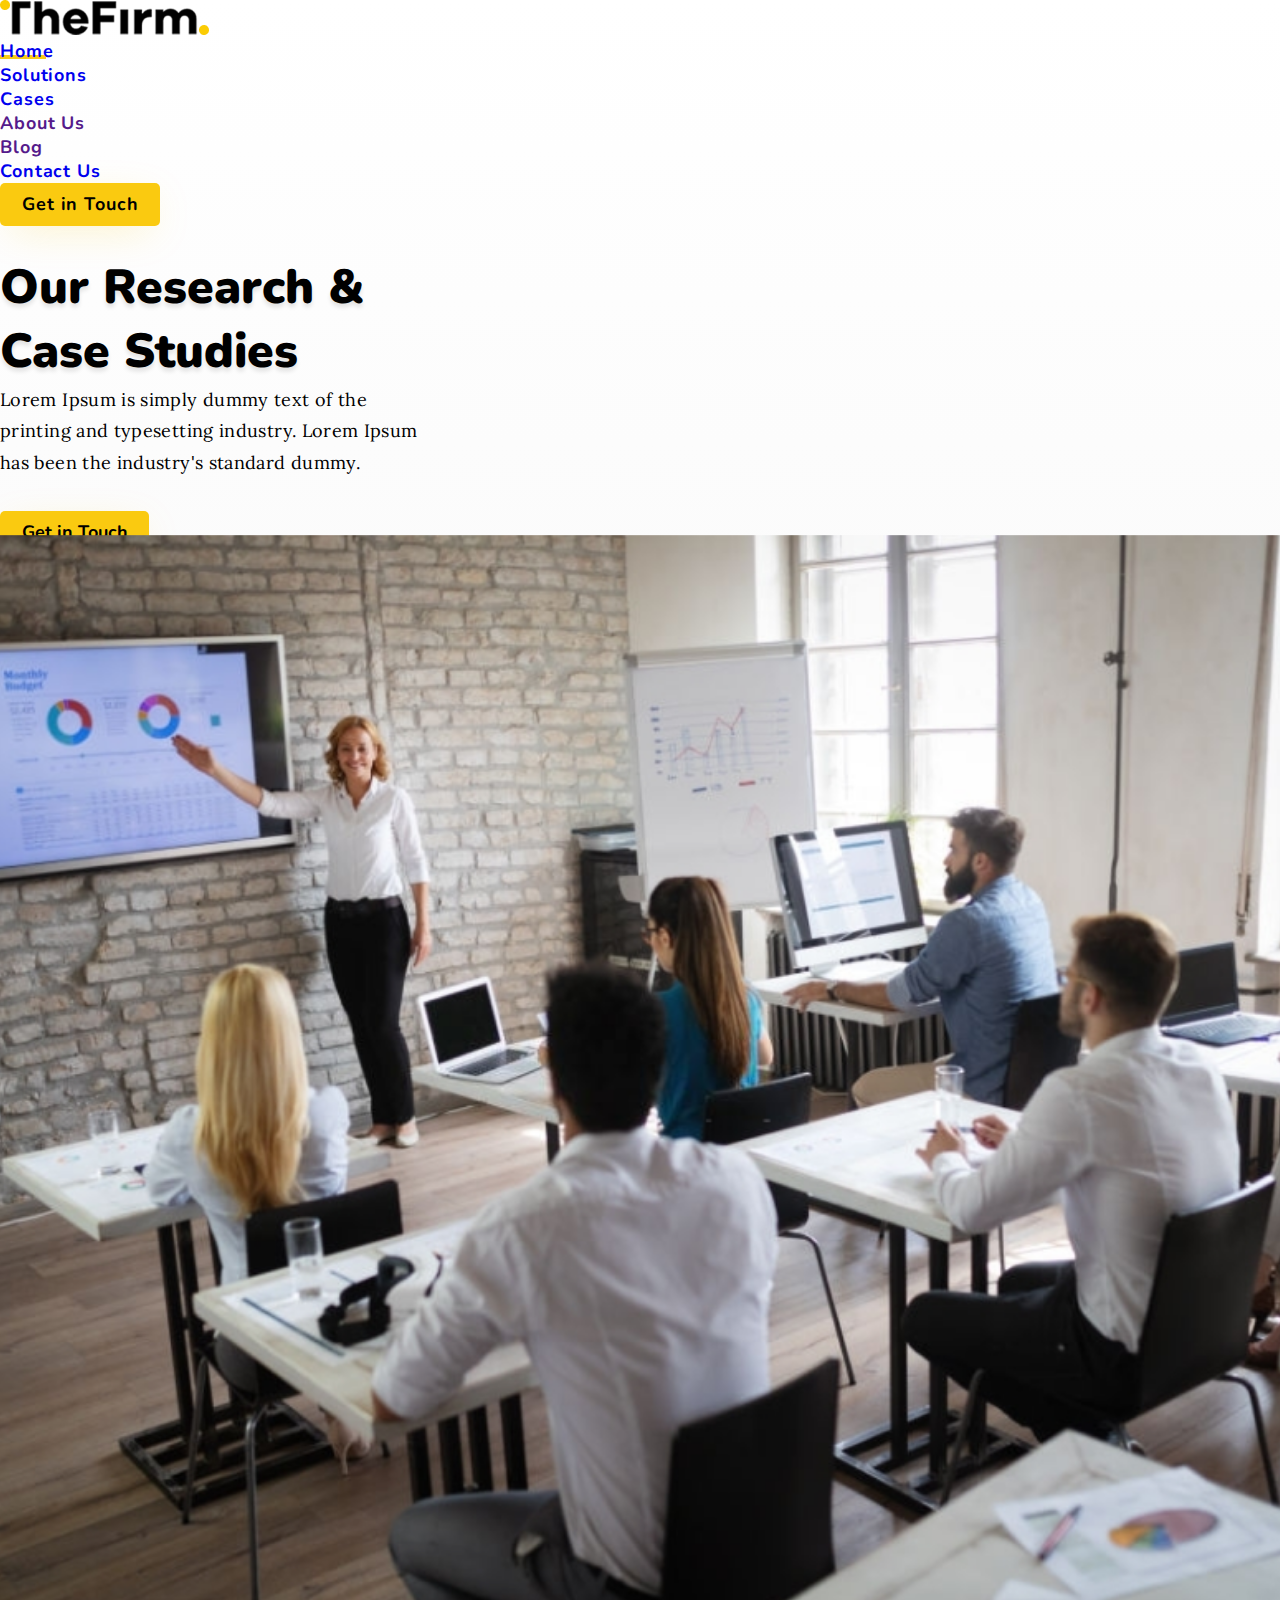
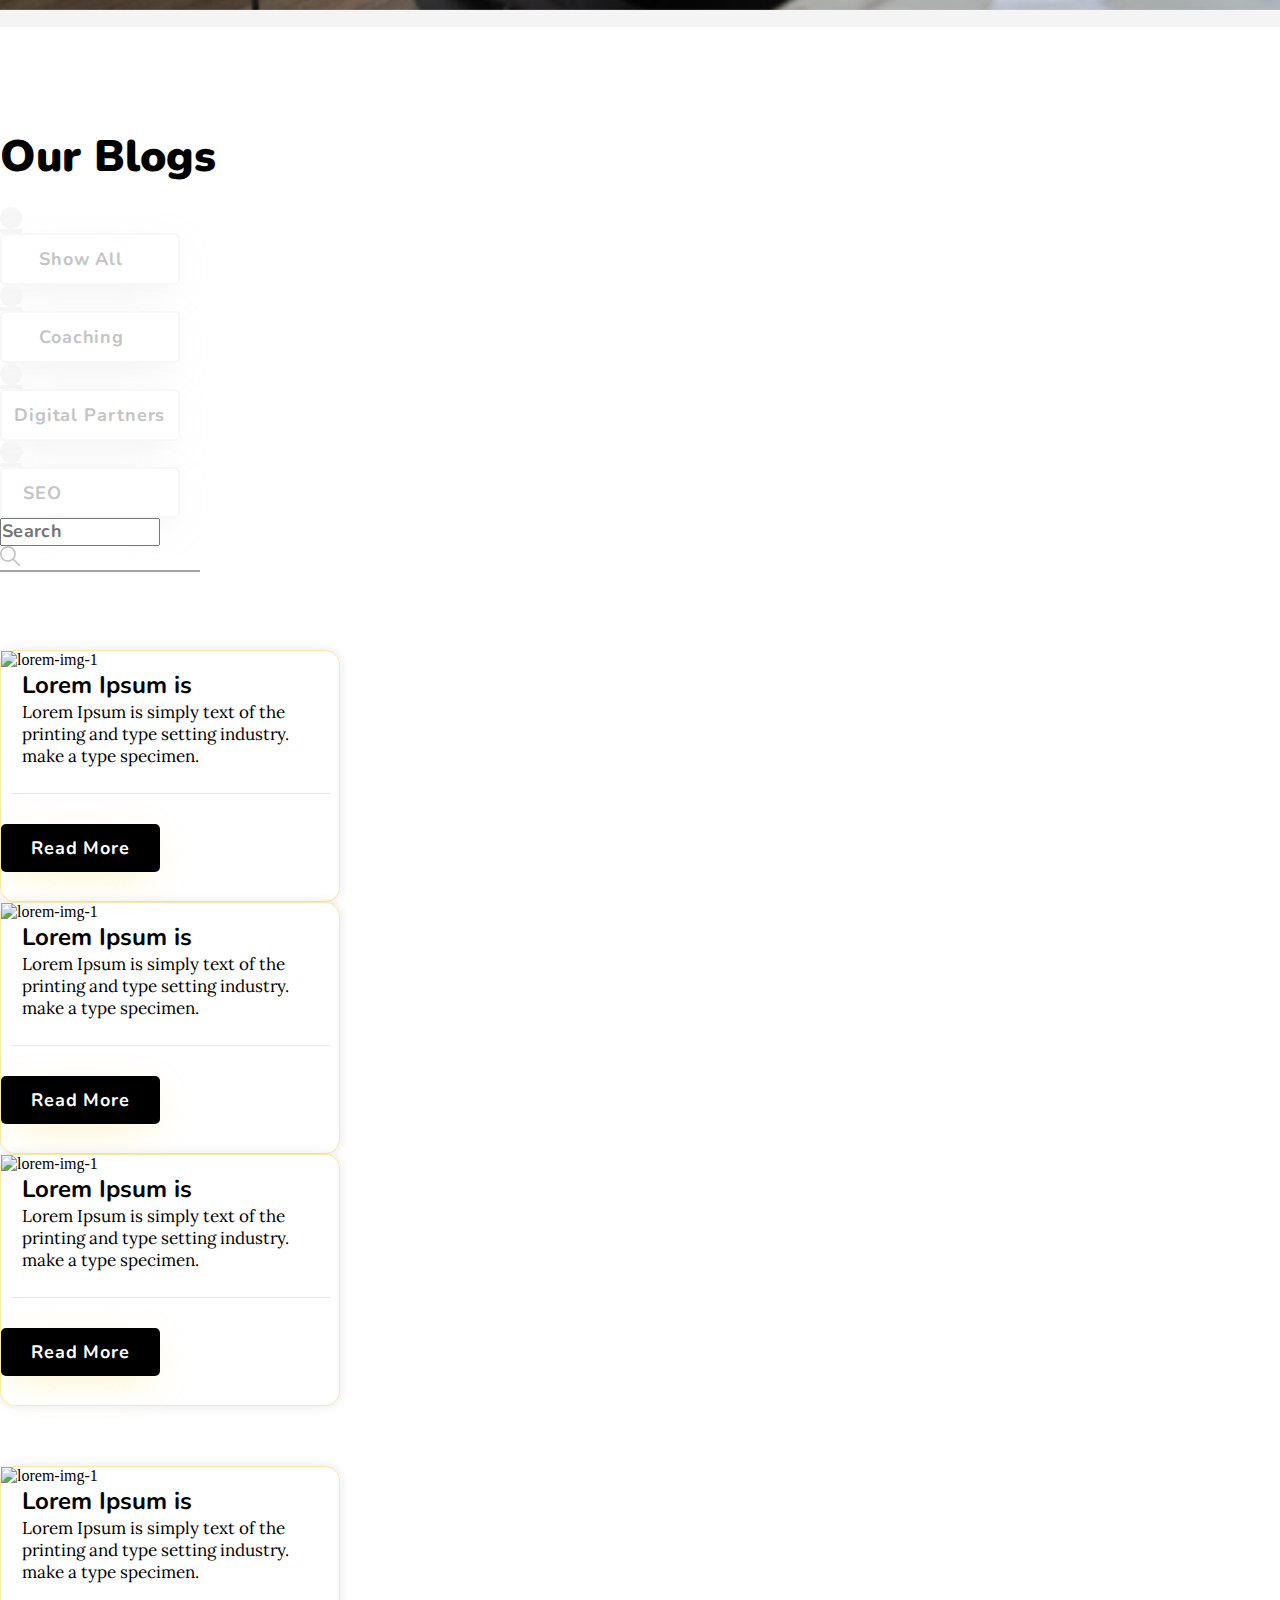
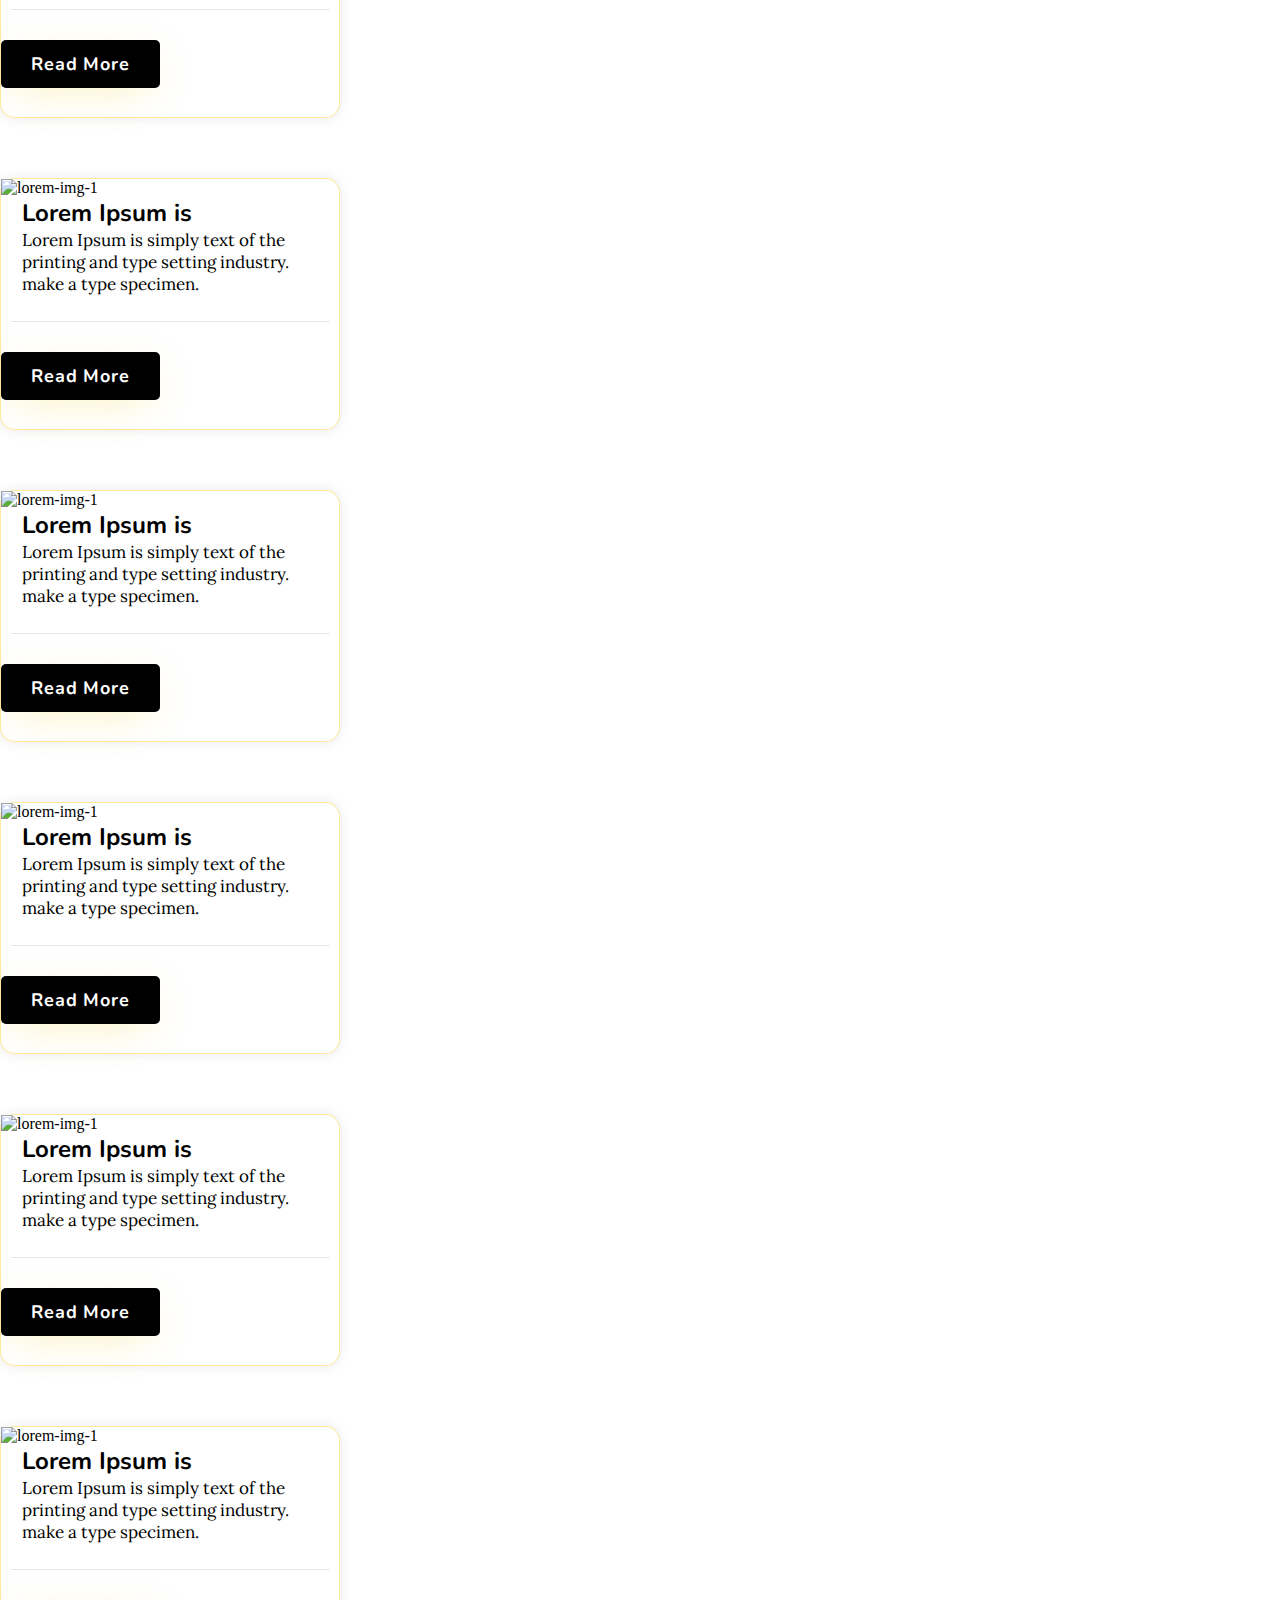
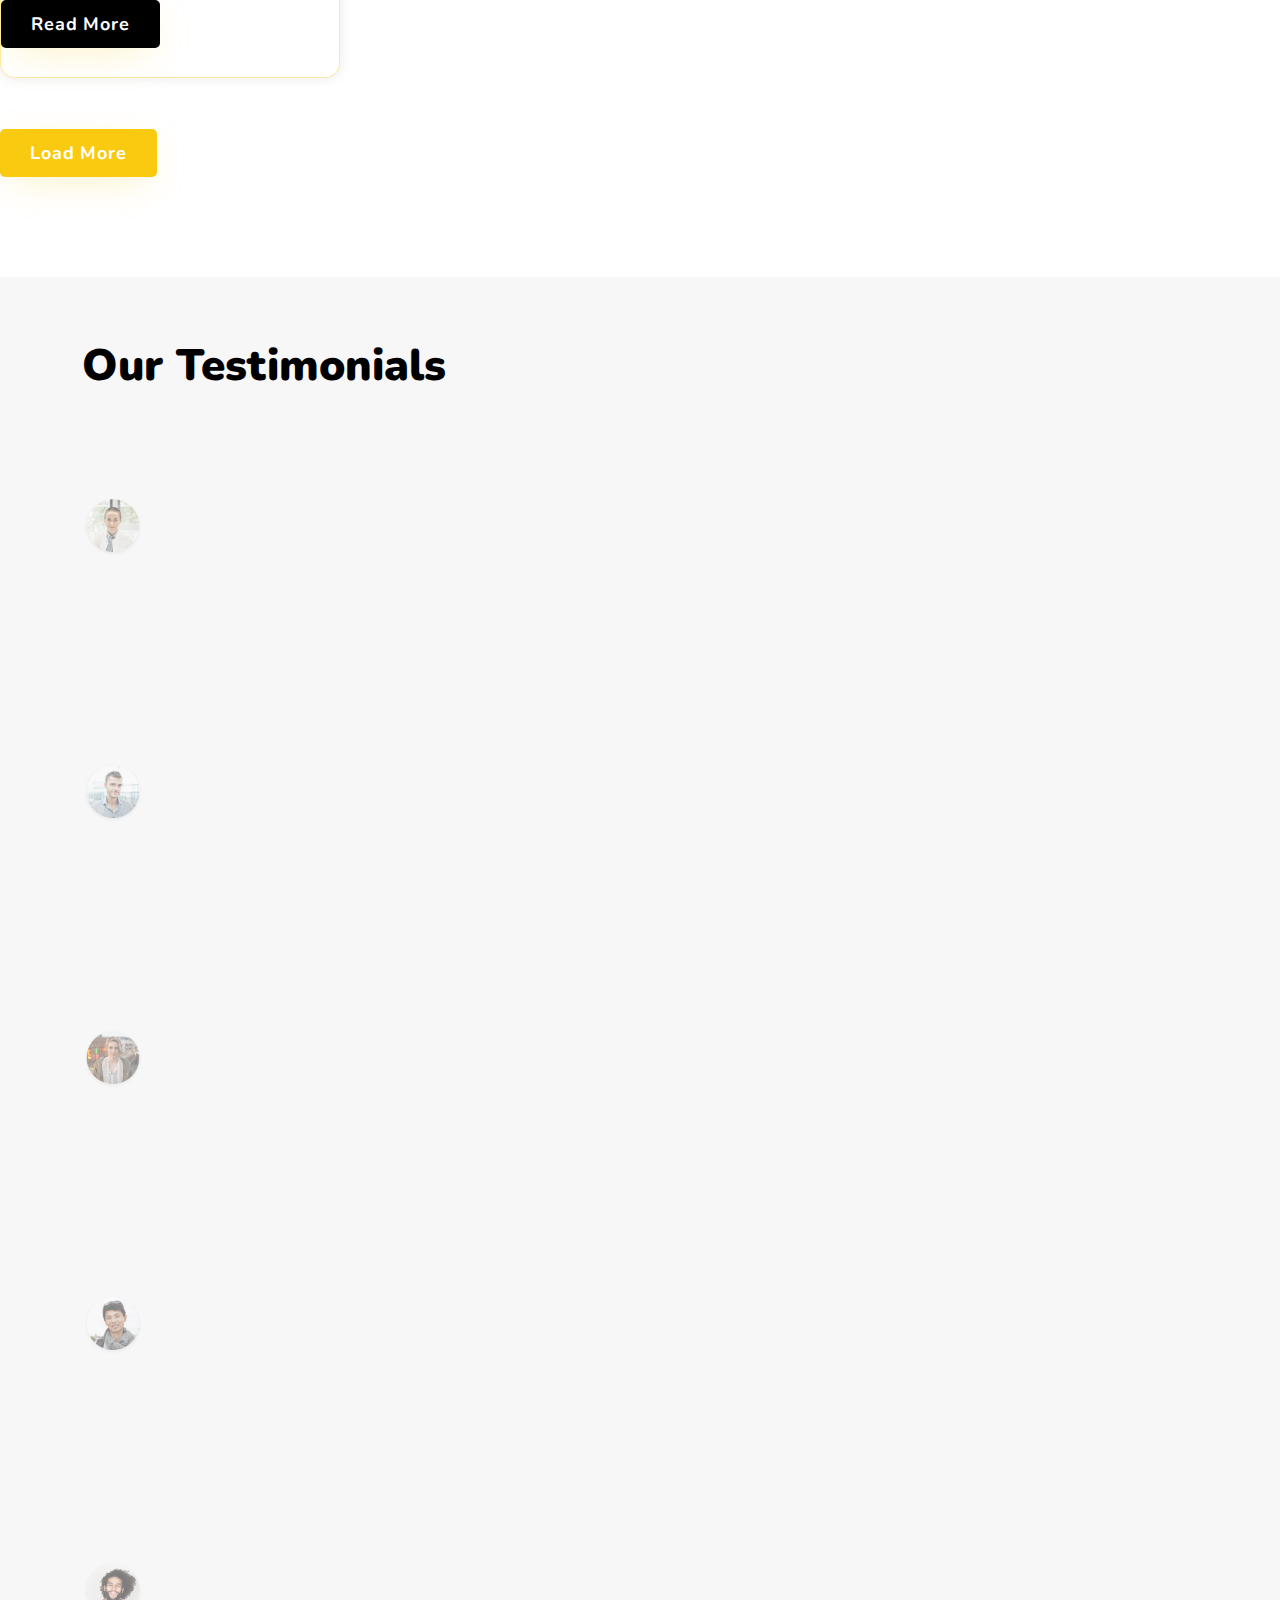
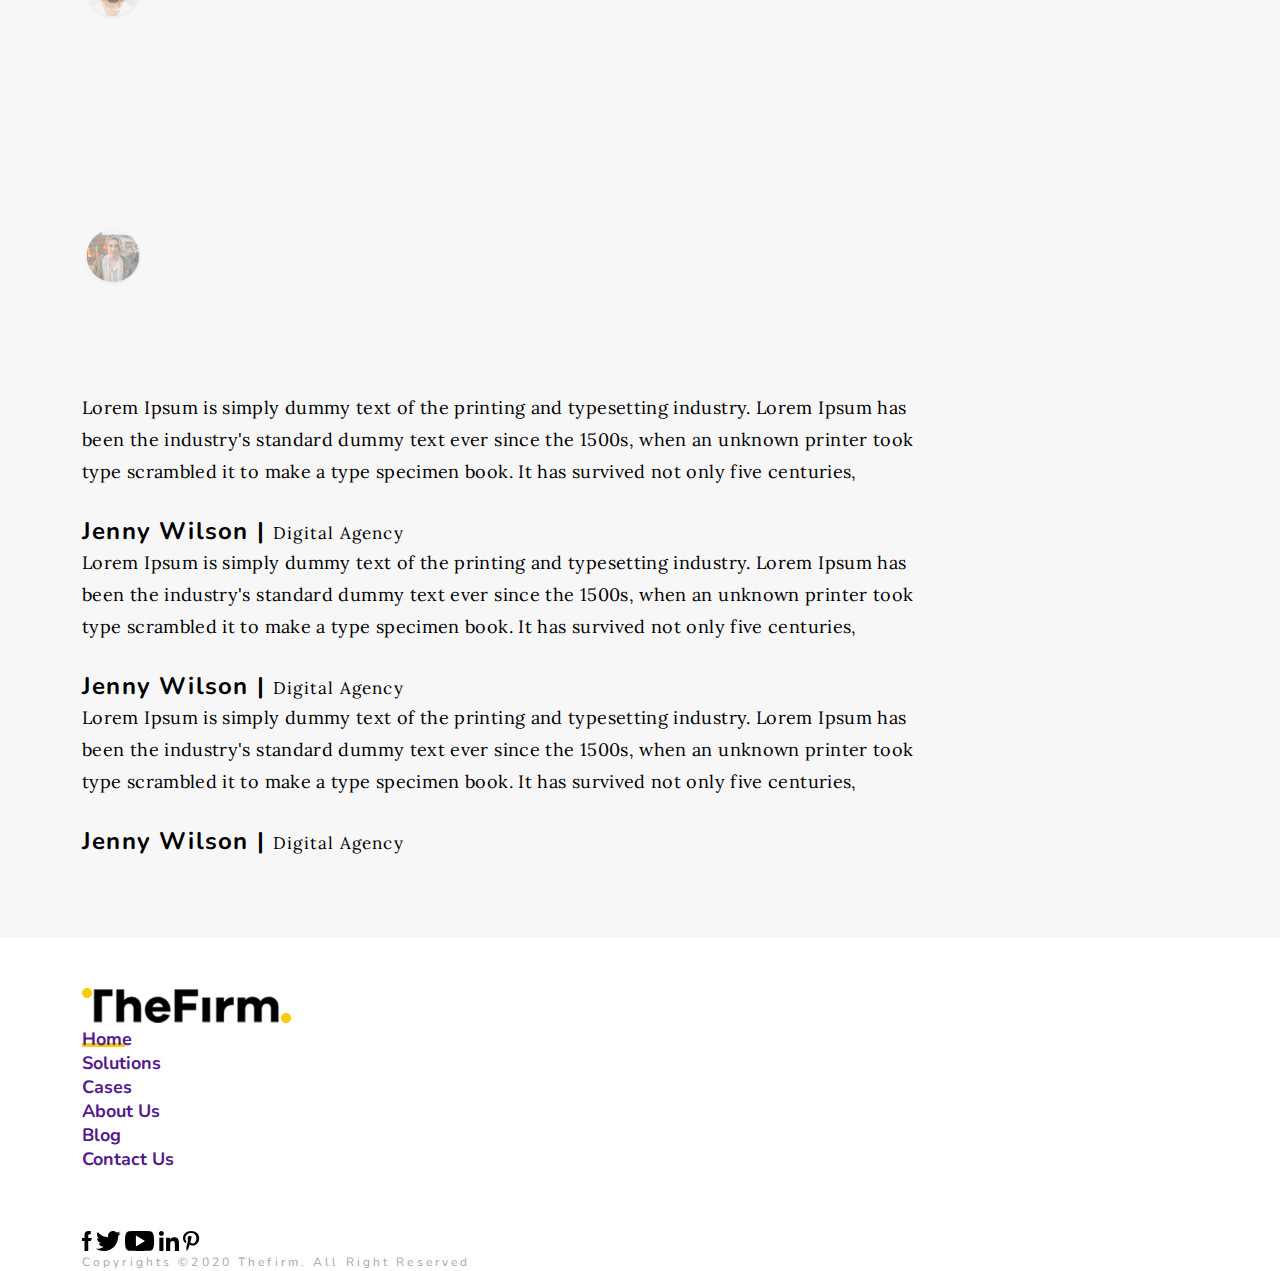
==== commit fe2e155a: "cases page update" ====
--- a/cases.html
+++ b/cases.html
@@ -71,47 +71,147 @@
     </header>
     <section>
         <div class="container pb__100">
-
-            <div class="d-flex gap_20   pt__56 flex-wrap">
-                <div class="d-flex align-items-center main_spply">
-                    <div class="yellow_circle"></div>
-                    <div class="yellow_line"></div>
-                    <div class="chain_box market">
-                        <h5 class="text_grey font-nunito  text_18 fw_700 lts-9 mb-0 mrket text-nowrap">Show All</h5>
-                    </div>
-                </div>
-                <div class="d-flex align-items-center main_spply">
-                    <div class="yellow_circle"></div>
-                    <div class="yellow_line"></div>
-                    <div class="chain_box branding">
-                        <h5 class="text_grey font-nunito  text_18 fw_700 lts-9 mb-0 mrket ">Coaching
-                        </h5>
-                    </div>
-                </div>
-                <div class="d-flex align-items-center main_spply">
-                    <div class="yellow_circle"></div>
-                    <div class="yellow_line"></div>
-                    <div class="chain_box reporting">
-                        <h5 class="text_grey font-nunito  text_18 fw_700 lts-9 mb-0 mrket flex-nowrap">Digital Partners
-                        </h5>
-                    </div>
-                </div>
-                <div class="d-flex align-items-center main_spply">
-                    <div class="yellow_circle"></div>
-                    <div class="yellow_line"></div>
-                    <div class="chain_box data ">
-                        <h5 class="text_grey font-nunito  text_18 fw_700 lts-9 mb-0 mrket">SEO</h5>
-                    </div>
+            <h2 class="text_44 mb-0 fw_900 font-nunito pt__100 text-center">Our
+                <span class="position-relative blog_underline">Blogs</span>
+            </h2>
+            <div class="d-flex pt__56 justify-content-between flex__col  align-items-center">
+                <div class="d-flex gap_20 justify-content-center    flex-wrap">
+                    <div class="d-flex align-items-center main_spply">
+                        <div class="yellow_circle"></div>
+                        <div class="yellow_line"></div>
+                        <div class="chain_box show_btn">
+                            <h5 class="text_grey font-nunito  text_18 fw_700 lts-9 mb-0 mrket text-nowrap">Show All</h5>
+                        </div>
+                    </div>
+                    <div class="d-flex align-items-center main_spply">
+                        <div class="yellow_circle"></div>
+                        <div class="yellow_line"></div>
+                        <div class="chain_box show_btn">
+                            <h5 class="text_grey font-nunito  text_18 fw_700 lts-9 mb-0 mrket ">Coaching
+                            </h5>
+                        </div>
+                    </div>
+                    <div class="d-flex align-items-center main_spply">
+                        <div class="yellow_circle"></div>
+                        <div class="yellow_line"></div>
+                        <div class="chain_box Digital">
+                            <h5 class="text_grey font-nunito  text_18 fw_700 lts-9 mb-0 mrket flex-nowrap">Digital
+                                Partners
+                            </h5>
+                        </div>
+                    </div>
+                    <div class="d-flex align-items-center main_spply">
+                        <div class="yellow_circle"></div>
+                        <div class="yellow_line"></div>
+                        <div class="chain_box data ">
+                            <h5 class="text_grey font-nunito  text_18 fw_700 lts-9 mb-0 mrket">SEO</h5>
+                        </div>
+                    </div>
+                </div>
+                <div class=" pt__35 sarchinput__box">
+                    <div class="d-flex justify-content-between align-items-center ">
+                        <input
+                            class="w-100 sarchinput font-nunito text_18 ps-2 fw_700  input_color lts-36 lh_133  border-0"
+                            type="text" placeholder="Search" style="outline: none;">
+                        <div class="pe-2 pb-2">
+                            <svg xmlns="http://www.w3.org/2000/svg" width="20" height="20" viewBox="0 0 20 20"
+                                fill="none">
+                                <g clip-path="url(#clip0_3307_2900)">
+                                    <path
+                                        d="M19.7556 18.5773L14.0682 12.8899C15.1699 11.5291 15.8332 9.7999 15.8332 7.9166C15.8332 3.55164 12.2815 0 7.91656 0C3.55161 0 0 3.55161 0 7.91656C0 12.2815 3.55164 15.8332 7.9166 15.8332C9.7999 15.8332 11.5291 15.1699 12.8899 14.0682L18.5773 19.7556C18.7398 19.9181 18.9531 19.9998 19.1665 19.9998C19.3798 19.9998 19.5932 19.9181 19.7557 19.7556C20.0815 19.4298 20.0815 18.9031 19.7556 18.5773ZM7.9166 14.1665C4.46996 14.1665 1.66666 11.3632 1.66666 7.91656C1.66666 4.46992 4.46996 1.66662 7.9166 1.66662C11.3632 1.66662 14.1665 4.46992 14.1665 7.91656C14.1665 11.3632 11.3632 14.1665 7.9166 14.1665Z"
+                                        fill="#C4C4C4" />
+                                </g>
+                                <defs>
+                                    <clipPath id="clip0_3307_2900">
+                                        <rect width="20" height="20" fill="white" />
+                                    </clipPath>
+                                </defs>
+                            </svg>
+                        </div>
+                    </div>
+                    <div class="sarchline"></div>
                 </div>
             </div>
 
             <div class="container">
 
                 <div class="row">
+                    <div class="col-lg-4 col-md-6 col-12 d-flex justify-content-center pt___30">
+                        <div class="our_Blogs_card">
+                            <div class="">
+                                <img src="./assets/images/Cases_img_1.png" alt="lorem-img-1" class="w-100">
+                            </div>
+                            <div class="px__21">
+
+
+                                <h2 class="font-nunito mb-0 text_24 fw_700 text-black">Lorem Ipsum is </h2>
+                                <p class="text_17 font-lora fw_400 mb-0 text-black pt-2">Lorem Ipsum is simply text of
+                                    the printing and type
+                                    setting industry. make a
+                                    type specimen. </p>
+                            </div>
+                            <div class="card_line">
+                            </div>
+
+                            <div class="d-flex justify-content-center pt__30">
+                                <button class="text_18 font-nunito fw_700 lts-9 read__btn">Read
+                                    More</button>
+                            </div>
+
+                        </div>
+                    </div>
+                    <div class="col-lg-4 col-md-6 col-12 d-flex justify-content-center pt___30">
+                        <div class="our_Blogs_card">
+                            <div class="">
+                                <img src="./assets/images/Cases_img_2.png" alt="lorem-img-1" class="w-100">
+                            </div>
+                            <div class="px__21">
+
+
+                                <h2 class="font-nunito mb-0 text_24 fw_700 text-black">Lorem Ipsum is </h2>
+                                <p class="text_17 font-lora fw_400 mb-0 text-black pt-2">Lorem Ipsum is simply text of
+                                    the printing and type
+                                    setting industry. make a
+                                    type specimen. </p>
+                            </div>
+                            <div class="card_line">
+                            </div>
+
+                            <div class="d-flex justify-content-center pt__30">
+                                <button class="text_18 font-nunito fw_700 lts-9 read__btn">Read
+                                    More</button>
+                            </div>
+
+                        </div>
+                    </div>
+                    <div class="col-lg-4 col-md-6 col-12 d-flex justify-content-center pt___30">
+                        <div class="our_Blogs_card">
+                            <div class="">
+                                <img src="./assets/images/Cases_img_3.png" alt="lorem-img-1" class="w-100">
+                            </div>
+                            <div class="px__21">
+
+
+                                <h2 class="font-nunito mb-0 text_24 fw_700 text-black">Lorem Ipsum is </h2>
+                                <p class="text_17 font-lora fw_400 mb-0 text-black pt-2">Lorem Ipsum is simply text of
+                                    the printing and type
+                                    setting industry. make a
+                                    type specimen. </p>
+                            </div>
+                            <div class="card_line">
+                            </div>
+
+                            <div class="d-flex justify-content-center pt__30">
+                                <button class="text_18 font-nunito fw_700 lts-9 read__btn">Read
+                                    More</button>
+                            </div>
+
+                        </div>
+                    </div>
                     <div class="col-lg-4 col-md-6 col-12 d-flex justify-content-center pt___60">
                         <div class="our_Blogs_card">
                             <div class="">
-                                <img src="./assets/images/Cases_img_1.png" alt="lorem-img-1" class="w-100">
+                                <img src="./assets/images/Cases_img_4.png" alt="lorem-img-1" class="w-100">
                             </div>
                             <div class="px__21">
 
@@ -135,7 +235,7 @@
                     <div class="col-lg-4 col-md-6 col-12 d-flex justify-content-center pt___60">
                         <div class="our_Blogs_card">
                             <div class="">
-                                <img src="./assets/images/Cases_img_2.png" alt="lorem-img-1" class="w-100">
+                                <img src="./assets/images/Cases_img_5.png" alt="lorem-img-1" class="w-100">
                             </div>
                             <div class="px__21">
 
@@ -159,7 +259,7 @@
                     <div class="col-lg-4 col-md-6 col-12 d-flex justify-content-center pt___60">
                         <div class="our_Blogs_card">
                             <div class="">
-                                <img src="./assets/images/Cases_img_3.png" alt="lorem-img-1" class="w-100">
+                                <img src="./assets/images/Cases_img_6.png" alt="lorem-img-1" class="w-100">
                             </div>
                             <div class="px__21">
 
@@ -183,7 +283,7 @@
                     <div class="col-lg-4 col-md-6 col-12 d-flex justify-content-center pt___60">
                         <div class="our_Blogs_card">
                             <div class="">
-                                <img src="./assets/images/Cases_img_4.png" alt="lorem-img-1" class="w-100">
+                                <img src="./assets/images/Cases_img_7.png" alt="lorem-img-1" class="w-100">
                             </div>
                             <div class="px__21">
 
@@ -207,7 +307,7 @@
                     <div class="col-lg-4 col-md-6 col-12 d-flex justify-content-center pt___60">
                         <div class="our_Blogs_card">
                             <div class="">
-                                <img src="./assets/images/Cases_img_5.png" alt="lorem-img-1" class="w-100">
+                                <img src="./assets/images/Cases_img_8.png" alt="lorem-img-1" class="w-100">
                             </div>
                             <div class="px__21">
 
@@ -231,78 +331,6 @@
                     <div class="col-lg-4 col-md-6 col-12 d-flex justify-content-center pt___60">
                         <div class="our_Blogs_card">
                             <div class="">
-                                <img src="./assets/images/Cases_img_6.png" alt="lorem-img-1" class="w-100">
-                            </div>
-                            <div class="px__21">
-
-
-                                <h2 class="font-nunito mb-0 text_24 fw_700 text-black">Lorem Ipsum is </h2>
-                                <p class="text_17 font-lora fw_400 mb-0 text-black pt-2">Lorem Ipsum is simply text of
-                                    the printing and type
-                                    setting industry. make a
-                                    type specimen. </p>
-                            </div>
-                            <div class="card_line">
-                            </div>
-
-                            <div class="d-flex justify-content-center pt__30">
-                                <button class="text_18 font-nunito fw_700 lts-9 read__btn">Read
-                                    More</button>
-                            </div>
-
-                        </div>
-                    </div>
-                    <div class="col-lg-4 col-md-6 col-12 d-flex justify-content-center pt___60">
-                        <div class="our_Blogs_card">
-                            <div class="">
-                                <img src="./assets/images/Cases_img_7.png" alt="lorem-img-1" class="w-100">
-                            </div>
-                            <div class="px__21">
-
-
-                                <h2 class="font-nunito mb-0 text_24 fw_700 text-black">Lorem Ipsum is </h2>
-                                <p class="text_17 font-lora fw_400 mb-0 text-black pt-2">Lorem Ipsum is simply text of
-                                    the printing and type
-                                    setting industry. make a
-                                    type specimen. </p>
-                            </div>
-                            <div class="card_line">
-                            </div>
-
-                            <div class="d-flex justify-content-center pt__30">
-                                <button class="text_18 font-nunito fw_700 lts-9 read__btn">Read
-                                    More</button>
-                            </div>
-
-                        </div>
-                    </div>
-                    <div class="col-lg-4 col-md-6 col-12 d-flex justify-content-center pt___60">
-                        <div class="our_Blogs_card">
-                            <div class="">
-                                <img src="./assets/images/Cases_img_8.png" alt="lorem-img-1" class="w-100">
-                            </div>
-                            <div class="px__21">
-
-
-                                <h2 class="font-nunito mb-0 text_24 fw_700 text-black">Lorem Ipsum is </h2>
-                                <p class="text_17 font-lora fw_400 mb-0 text-black pt-2">Lorem Ipsum is simply text of
-                                    the printing and type
-                                    setting industry. make a
-                                    type specimen. </p>
-                            </div>
-                            <div class="card_line">
-                            </div>
-
-                            <div class="d-flex justify-content-center pt__30">
-                                <button class="text_18 font-nunito fw_700 lts-9 read__btn">Read
-                                    More</button>
-                            </div>
-
-                        </div>
-                    </div>
-                    <div class="col-lg-4 col-md-6 col-12 d-flex justify-content-center pt___60">
-                        <div class="our_Blogs_card">
-                            <div class="">
                                 <img src="./assets/images/Cases_img_9.png" alt="lorem-img-1" class="w-100">
                             </div>
                             <div class="px__21">
@@ -327,9 +355,7 @@
 
                 </div>
                 <div class="d-flex justify-content-center pt__51">
-                    <button class="view__btn "><a class="text_18 font-nunito fw_700 lts-9 "
-                            href="./casesdetails.html">Load
-                            More</a></button>
+                    <button class="text_18 font-nunito fw_700 lts-9 view__btn">Load More</button>
                 </div>
             </div>
         </div>
@@ -421,31 +447,31 @@
                 <img src="./assets/images/logo.png" alt="">
             </div>
             <ul class="d-flex gap__58 flex-wrap justify-content-center pt-5">
-                <li><a href="./index3.html" class="text-black font-nunito text_18 fw_700 lts_9 home_line_nav">Home</a></li>
-                <li><a href="./solution.html" class="text-black font-nunito text_18 fw_700 lts_9 line_nav">Solutions</a></li>
-                <li><a href="./cases.html" class="text-black font-nunito text_18 fw_700 lts_9 line_nav">Cases</a></li>
+                <li><a href="" class="text-black font-nunito text_18 fw_700 lts_9 home_line_nav">Home</a></li>
+                <li><a href="" class="text-black font-nunito text_18 fw_700 lts_9 line_nav">Solutions</a></li>
+                <li><a href="" class="text-black font-nunito text_18 fw_700 lts_9 line_nav">Cases</a></li>
                 <li><a href="" class="text-black font-nunito text_18 fw_700 lts_9 line_nav">About Us</a></li>
                 <li><a href="" class="text-black font-nunito text_18 fw_700 lts_9 line_nav">Blog</a></li>
-                <li><a href="./digital-journey.html" class="text-black font-nunito text_18 fw_700 lts_9 line_nav">Contact Us</a></li>
+                <li><a href="" class="text-black font-nunito text_18 fw_700 lts_9 line_nav">Contact Us</a></li>
             </ul>
 
             <div class="d-flex gap__44 justify-content-center pt__60">
-                <a href=""><svg class="svg_color" xmlns="http://www.w3.org/2000/svg" width="10" height="20"
+                <a href="https://www.facebook.com/" target="_blank"><svg class="svg_color" xmlns="http://www.w3.org/2000/svg" width="10" height="20"
                         viewBox="0 0 10 20" fill="none">
                         <path
                             d="M6.25 6.875V4.375C6.25 3.685 6.81 3.125 7.5 3.125H8.75V0H6.25C4.17875 0 2.5 1.67875 2.5 3.75V6.875H0V10H2.5V20H6.25V10H8.75L10 6.875H6.25Z" />
                     </svg></a>
-                <a href=""><svg class="svg_color" xmlns="http://www.w3.org/2000/svg" width="25" height="20"
+                <a href="https://twitter.com/?lang=en" target="_blank"><svg class="svg_color" xmlns="http://www.w3.org/2000/svg" width="25" height="20"
                         viewBox="0 0 25 20" fill="none">
                         <path
                             d="M24.6154 2.36769C23.7 2.76923 22.7246 3.03538 21.7077 3.16462C22.7538 2.54 23.5523 1.55846 23.9277 0.375385C22.9523 0.956923 21.8754 1.36769 20.7277 1.59692C19.8015 0.610769 18.4815 0 17.0415 0C14.2477 0 11.9985 2.26769 11.9985 5.04769C11.9985 5.44769 12.0323 5.83231 12.1154 6.19846C7.92 5.99385 4.20769 3.98308 1.71385 0.92C1.27846 1.67538 1.02308 2.54 1.02308 3.47077C1.02308 5.21846 1.92308 6.76769 3.26462 7.66462C2.45385 7.64923 1.65846 7.41385 0.984615 7.04308C0.984615 7.05846 0.984615 7.07846 0.984615 7.09846C0.984615 9.55077 2.73385 11.5877 5.02769 12.0569C4.61692 12.1692 4.16923 12.2231 3.70462 12.2231C3.38154 12.2231 3.05538 12.2046 2.74923 12.1369C3.40308 14.1354 5.25846 15.6046 7.46462 15.6523C5.74769 16.9954 3.56769 17.8046 1.20769 17.8046C0.793846 17.8046 0.396923 17.7862 0 17.7354C2.23538 19.1769 4.88462 20 7.74154 20C17.0277 20 22.1046 12.3077 22.1046 5.64C22.1046 5.41692 22.0969 5.20154 22.0862 4.98769C23.0877 4.27692 23.9292 3.38923 24.6154 2.36769Z" />
                     </svg></a>
-                <a href=""><svg class="svg_color" xmlns="http://www.w3.org/2000/svg" width="30" height="20"
+                <a href="https://www.youtube.com/" target="_blank"><svg class="svg_color" xmlns="http://www.w3.org/2000/svg" width="30" height="20"
                         viewBox="0 0 30 20" fill="none">
                         <path
                             d="M27.8545 1.92727C27.0655 0.523636 26.2091 0.265455 24.4655 0.167273C22.7236 0.0490909 18.3436 0 14.5491 0C10.7473 0 6.36545 0.0490911 4.62545 0.165455C2.88545 0.265455 2.02727 0.521818 1.23091 1.92727C0.418182 3.32909 0 5.74364 0 9.99455C0 9.99818 0 10 0 10C0 10.0036 0 10.0055 0 10.0055V10.0091C0 14.2418 0.418182 16.6745 1.23091 18.0618C2.02727 19.4655 2.88364 19.72 4.62364 19.8382C6.36545 19.94 10.7473 20 14.5491 20C18.3436 20 22.7236 19.94 24.4673 19.84C26.2109 19.7218 27.0673 19.4673 27.8564 18.0636C28.6764 16.6764 29.0909 14.2436 29.0909 10.0109C29.0909 10.0109 29.0909 10.0055 29.0909 10.0018C29.0909 10.0018 29.0909 9.99818 29.0909 9.99636C29.0909 5.74364 28.6764 3.32909 27.8545 1.92727ZM10.9091 15.4545V4.54545L20 10L10.9091 15.4545Z" />
                     </svg></a>
-                <a href=""><svg class="svg_color" xmlns="http://www.w3.org/2000/svg" width="20" height="20"
+                <a target="_blank" href="https://www.googleadservices.com/pagead/aclk?sa=L&ai=DChcSEwiFxdbK74aEAxVFxUwCHWOpAlYYABAAGgJ0bQ&ase=2&gclid=Cj0KCQiA2eKtBhDcARIsAEGTG40UVsEamI5XSACW1_yjzUGXPCsbaThAJxEoksLC-i5P_XDx7uDOCQUaArKbEALw_wcB&ohost=www.google.com&cid=CAESVuD2qEDOiRbymxdSvbPcqSgQmL5Ayj1wIGliPSwaVKz4XSU4xWtWOHKoMu6EskfQ-hyf32zVwBuyXJsB8OhpZYG_6d3fCw45JXxeJmQWUhxUW7_xOl8s&sig=AOD64_3Cs7bcLbhaH5KRsip4wAHuLVz1HA&q&nis=4&adurl&ved=2ahUKEwjW98_K74aEAxW-aPUHHXroB9YQ0Qx6BAgFEAE"><svg class="svg_color" xmlns="http://www.w3.org/2000/svg" width="20" height="20"
                         viewBox="0 0 20 20" fill="none">
                         <path
                             d="M19.9951 19.9999V19.999H20.0001V12.664C20.0001 9.07569 19.2276 6.31152 15.0326 6.31152C13.0159 6.31152 11.6626 7.41819 11.1101 8.46736H11.0517V6.64652H7.07422V19.999H11.2159V13.3874C11.2159 11.6465 11.5459 9.96319 13.7017 9.96319C15.8259 9.96319 15.8576 11.9499 15.8576 13.499V19.9999H19.9951Z" />
@@ -453,7 +479,7 @@
                         <path
                             d="M2.40167 0C1.07583 0 0 1.07583 0 2.40167C0 3.7275 1.07583 4.82583 2.40167 4.82583C3.7275 4.82583 4.80333 3.7275 4.80333 2.40167C4.8025 1.07583 3.72667 0 2.40167 0V0Z" />
                     </svg></a>
-                <a href=""><svg class="svg_color" xmlns="http://www.w3.org/2000/svg" width="17" height="20"
+                <a href="https://in.pinterest.com/" target="_blank" ><svg class="svg_color" xmlns="http://www.w3.org/2000/svg" width="17" height="20"
                         viewBox="0 0 17 20" fill="none">
                         <path
                             d="M8.39663 0C2.91513 0 0 3.51266 0 7.34283C0 9.11916 0.992545 11.3343 2.58137 12.0368C2.82263 12.1455 2.95388 12.0993 3.00764 11.8755C3.05514 11.7055 3.2639 10.8867 3.36515 10.5005C3.3964 10.3767 3.38015 10.2692 3.28015 10.153C2.75262 9.54293 2.33386 8.43163 2.33386 7.38908C2.33386 4.71771 4.4577 2.12385 8.07162 2.12385C11.1968 2.12385 13.3831 4.15394 13.3831 7.05782C13.3831 10.3392 11.6468 12.6093 9.39043 12.6093C8.14162 12.6093 7.21158 11.6293 7.50659 10.4167C7.86286 8.97291 8.56164 7.42034 8.56164 6.37904C8.56164 5.44525 8.03411 4.67271 6.95657 4.67271C5.68526 4.67271 4.65396 5.93152 4.65396 7.6216C4.65396 8.69539 5.03398 9.42043 5.03398 9.42043C5.03398 9.42043 3.77642 14.5007 3.54266 15.4495C3.14764 17.0558 3.59641 19.6571 3.63516 19.8809C3.65892 20.0047 3.79767 20.0434 3.87518 19.9422C3.99893 19.7796 5.519 17.6108 5.94527 16.0432C6.10028 15.472 6.73656 13.1556 6.73656 13.1556C7.15532 13.9119 8.36413 14.5457 9.65169 14.5457C13.4819 14.5457 16.2495 11.1793 16.2495 7.00157C16.2357 2.99639 12.8081 0 8.39663 0Z" />
--- a/assets/style2.css
+++ b/assets/style2.css
@@ -16,6 +16,10 @@
     padding-right: 12px;
 }
 
+.z-7 {
+    z-index: 7;
+}
+
 /* Our Research section */
 
 
@@ -154,6 +158,10 @@
     border: 1px solid rgba(250, 202, 16, 0.40);
     background: #FFF;
     box-shadow: 0px 0px 13px 0px rgba(0, 0, 0, 0.09);
+}
+
+.our_Blogs_card:hover {
+    box-shadow: 0px 0px 20px 0px rgba(0, 0, 0, 0.14);
 }
 
 .px__21 {
@@ -236,9 +244,13 @@
     background: #FACA10;
     left: 0;
     bottom: 13%;
-    z-index: -1;
+    z-index: 0;
     content: '';
 
+}
+
+.slider_section_bg_color {
+    background-color: #F7F7F7;
 }
 
 .w_62 {
@@ -250,13 +262,13 @@
 .slick__track {
     padding-block: 100px;
     justify-content: center;
-    
+
 }
 
 .slick-current .slider__img2 {
     transform: scale(2.9161) !important;
     opacity: 1 !important;
-    
+
 }
 
 .slick-current+.slick-slide .slider__img2 {
@@ -269,6 +281,7 @@
     opacity: 0.7 !important;
 
 }
+
 .imgwe {
     position: relative;
 }
@@ -278,14 +291,26 @@
     position: absolute;
     top: -117%;
     left: -114%;
-    opacity: 0 ;
+    opacity: 0;
     z-index: -1;
 
+}
+
+.pt__59 {
+    padding-top: 59px;
+}
+
+.pb__100 {
+    padding-bottom: 100px;
+}
+
+.pb__80 {
+    padding-bottom: 80px;
 }
 
 .slick-current .imgwe::after {
     opacity: 1;
-} 
+}
 
 
 .slick-dots li.slick-active button:before {
@@ -327,9 +352,11 @@
 .h__396 {
     height: 396px;
 }
-.input_color{
+
+.input_color {
     color: #1E1E1E;
 }
+
 .touch_card {
     max-width: 938px;
     width: 100%;
@@ -356,6 +383,20 @@
     content: '';
 
 }
+.Studies_underline{
+    position: relative;
+}
+.Studies_underline::after {
+    max-width: 161px;
+    width: 100%;
+    height: 5.489px;
+    position: absolute;
+    background: #FACA10;
+    left: 0;
+    bottom: 13%;
+    z-index: 0;
+    content: '';
+}
 
 .card__line {
     max-width: 353px;
@@ -375,6 +416,10 @@
 
 .hight__vh {
     height: 46vh;
+}
+
+.map__input {
+    max-width: 300px;
 }
 
 /* live map section  */
@@ -439,9 +484,7 @@
 
 /* footer */
 
-
-/* cases page */
-
+/* cases page hero section  */
 .pt-50 {
     padding-top: 50px;
 }
@@ -454,12 +497,10 @@
     padding-bottom: 30px;
 }
 
-.pt-17 {
-    padding-top: 17px;
-}
-
-.mt-30 {
-    margin-top: 30px;
+
+
+.pt-30 {
+    padding-top: 30px;
 }
 
 .pb-50 {
@@ -499,12 +540,15 @@
     padding-top: 55px;
     padding-bottom: 55px;
 }
-.pt-85{
+
+.pt-85 {
     padding-top: 85px;
 }
-.mt-29{
+
+.mt-29 {
     margin-top: 29px;
 }
+
 /***************************** padding-margin *******************************/
 .top-btn {
     padding: 9px 21px 10px 22px;
@@ -600,169 +644,257 @@
     z-index: -1;
 }
 
-.bg-hero-img {
-    background-image: url(./images/hero-bg-img.png);
-    background-position: center;
-    background-repeat: no-repeat;
-    background-size: cover;
-}
-
-.z-7 {
-    z-index: 7;
-}
-
-.partner_slider_card {
-    width: 100% !important;
-    height: 120px;
-    border-radius: 20px;
-    background: #FAFAFA;
-    filter: grayscale(100%);
-    transition: all 300ms linear;
-}
-
-.partner_slider_card:hover {
-    filter: grayscale(0);
-    background: #FBFBFB;
-    box-shadow: 0px 10px 20px 0px rgba(5, 5, 5, 0.08);
-}
-
-.h-64 {
-    width: 64px;
-}
-
-.max-w-620 {
-    max-width: 620px;
-}
-
-.w-64 {
-    width: 64px;
-}
-
-.w-162 {
-    width: 162.056px;
+.w_100 {
+    width: 100%;
 }
 
 .max-w-437 {
     max-width: 437px;
 }
 
-.h-60 {
-    height: 60px;
-}
-
-.w-160 {
-    width: 160px;
-}
-
-.text__shadow {
-    text-shadow:0px 4px 4px rgba(0, 0, 0, 0.25);
-}
+/* cases page hero section  */
+/* Our Cases section */
+.bg__gradient {
+    background: linear-gradient(180deg, rgba(245, 246, 247, 0.00) 0%, #F4F4F4 100%);
+}
+
+.pt___60 {
+    padding-top: 60px;
+}
+
+.pt__56 {
+    padding-top: 56px;
+    padding-bottom: 78px;
+}
+
+.pt__51 {
+    padding-top: 51px;
+}
+
+.pt_82{
+    padding-top: 30px;
+}
+
 
 .left-39 {
     left: 39.5%;
 }
 
-.top-55 {
-    top: 55%;
-}
-
-.left-1 {
-    left: 1%;
-}
-
-
-.right-3 {
-    right: 3%;
-}
-
-.slick-track {
-    position: relative;
-    top: 0;
-    left: 0;
-    display: block;
-    margin-left: auto;
-    margin-right: auto;
-    display: flex;
-    justify-content: center;
-    gap: 15px;
-    height: 142px;
-}
-
-.slider_btn {
-    width: 50px;
-    height: 50px;
-    border-radius: 50%;
-    background-color: #F7F7F7;
-    filter: drop-shadow(0px 10px 40px rgba(250, 202, 16, 0.35));
-}
-
-.w_100 {
-    width: 100%;
-}
-
-.nav-box {
-    width: 100%;
-    height: 85px;
-}
-
-.bg-grey {
-    background-color: #F7F7F7;
-    ;
-}
-
-.max-w-580 {
-    max-width: 580px;
-}
-
-.digi-btn {
-    padding: 9px 14px 8px 13px;
-    border-radius: 5px;
-    background: #FACA10;
-    box-shadow: 0px 10px 40px -12px rgba(30, 30, 30, 0.35);
-    border: none;
-    transition: 0.3s linear;
-}
-
-.coach-btn {
-    padding: 9px 24px 8px 24px;
-    border-radius: 5px;
-    background: #FACA10;
-    box-shadow: 0px 10px 40px -12px rgba(30, 30, 30, 0.35);
-    border: none;
-    transition: 0.3s linear;
-}
-
-.coach-btn:hover {
-    background-color: #000;
-}
-
-.digi-btn:hover {
-    background-color: #000;
-}
-
-.max-w-600 {
-    max-width: 600px;
-}
-
-.cases-img {
-    border-radius: 36px;
-    border: 8px solid #FFF;
-    box-shadow: 0px 0px 20px 0px rgba(0, 0, 0, 0.10);
-}
-
-.ellips-ylw {
-    width: 139px;
-    height: 139px;
-    background-color: #FACA10;
-    opacity: 0.3;
-    border-radius: 50%;
-}
-
-.width-100 {
-    width: 100%;
-}
-.gap-10{
-    gap: 10px;
+
+
+
+
+/* Our Cases section */
+@media (min-width:320px) {
+    .col-rev {
+        flex-direction: column-reverse;
+    }
+
+    .slider-img-height {
+        height: 100%;
+    }
+
+    .slider_big_box {
+        height: 100%;
+    }
+
+    .slider_btn {
+        display: none;
+    }
+
+    .touch_card {
+        padding: 30px 35px;
+        height: unset;
+    }
+
+    .pt__20 {
+        padding-top: 20px;
+    }
+
+    .pt__53 {
+        padding-top: 20px;
+    }
+
+    .hight__vh {
+        height: unset;
+    }
+
+    .pb__165 {
+        padding-bottom: 50px;
+    }
+
+    .pt__82 {
+    
+        padding-bottom: 25px;
+    }
+
+    .pb__81 {
+        padding-bottom: 30px;
+    }
+
+    .py__100 {
+        padding-top: unset;
+        padding-bottom: 50px;
+    }
+
+    .pt__50 {
+        padding-top: 50px;
+    }
+
+    .touch_card {
+        position: unset;
+        margin-top: 40px;
+    }
+
+    .pt__182 {
+        padding-top: 30px;
+    }
+
+    .gap__58 {
+        gap: 15px;
+    }
+
+    .pt__60 {
+        padding-top: 15px;
+    }
+
+    .pt__100 {
+        padding-top: 50px;
+    }
+
+    .pt___60 {
+        padding-top: 30px;
+    }
+    .pt__82{
+        padding-top: 50px;
+    }
+}
+
+@media (min-width:576px) {
+    .col-rev {
+        flex-direction: column-reverse;
+    }
+
+    .slider-img-height {
+        height: 417px;
+    }
+
+    .slider_big_box {
+        height: 441px;
+    }
+
+    .blog_underline::after {
+        width: 118px;
+
+
+    }
+
+    .touch_card {
+
+        height: 507px;
+    }
+
+    .pt__53 {
+        padding-top: 53px;
+    }
+
+    .pt__60 {
+        padding-top: 60px;
+    }
+
+    .pt__100 {
+        padding-top: 100px;
+    }
+}
+
+@media (min-width:768px) {
+    .col-rev {
+        flex-direction: column-reverse;
+    }
+
+    .slider_btn {
+        display: block;
+        display: flex;
+    }
+
+    .pb__165 {
+        padding-bottom: 165px;
+    }
+
+    .pt__82 {
+        padding-top: unset;
+        padding-bottom: 64px;
+    }
+
+    .pb__81 {
+        padding-bottom: 81px;
+    }
+
+    .py__100 {
+        padding-top: 100px;
+        padding-bottom: 100px;
+    }
+
+    .gap__58 {
+        gap: 58px;
+    }
+
+    .hight__vh {
+        padding-bottom: 300px;
+    }
+
+    .touch_card {
+        position: absolute;
+    }.pt_82{
+        padding-top: 82px;
+    }
+}
+
+@media (min-width:992px) {
+    .col-rev {
+        flex-direction: unset;
+    }
+
+    .pb-30 {
+        padding-bottom: 63px;
+    }
+
+    .pt___60 {
+        padding-top: 60px;
+    }
+}
+
+@media (min-width:1200px) {
+    .col-rev {
+        flex-direction: unset;
+    }
+
+    .w_100 {
+        width: 100%;
+    }
+
+    .pb-30 {
+        padding-bottom: 63px;
+    }
+
+}
+
+@media (min-width:1400px) {
+    .position_absolute {
+        position: absolute;
+    }
+
+    .w_100 {
+        width: unset;
+    }
+
+    .pt__182 {
+        padding-top: 182px;
+    }
+
+    .pb-30 {
+        padding-bottom: 152px;
+    }
 }
 
 @media (max-width:992px) {
@@ -827,103 +959,6 @@
     }
 }
 
-@media (min-width:992px) {
-    .pt-17 {
-        padding-top: 70px;
-    }
-
-    .pb-30 {
-        padding-bottom: 63px;
-    }
-
-    .pb-50 {
-        padding-bottom: 107px;
-    }
-
-    .pt-50 {
-        padding-top: 100px;
-    }
-
-    .pt-lg-69 {
-        padding-top: 69px;
-    }
-
-    .mt-35 {
-        margin-top: 60px;
-    }
-
-    .pb-55 {
-        padding-bottom: 69px;
-    }
-    .py-55 {
-        padding-top: 100px;
-        padding-bottom: 100px;
-    }
-    .pt-20 {
-        padding-top:0;
-    }
-}
-
-
-@media (min-width:1200px) {
-    .w_100 {
-        width: 100%;
-    }
-
-    .pt-17 {
-        padding-top: 63px;
-    }
-
-    .pb-30 {
-        padding-bottom: 152px;
-    }
-
-    .slick-track {
-        gap: 59px;
-    }
-
-    .position_absolute1 {
-        position: absolute;
-        top: 60%;
-        left: -2%;
-        z-index: 1;
-    }
-    .scale-xl-1{
-        scale: 1.1;
-    }
-}
-
-@media (min-width:1400px) {
-    .w_100 {
-        width: unset;
-    }
-
-    .position_absolute {
-        position: absolute;
-    }
-
-    .pt-17 {
-        padding-top: 176px;
-    }
-
-    .width-100 {
-        width: unset;
-    }
-
-    .position_absolute1 {
-        position: absolute;
-        top: 75%;
-        left: -2%;
-        z-index: 1;
-    }
-    .pt-20 {
-        padding-top: 45px;
-    }
-    .scale-xl-1{
-        scale: unset;
-    }
-}
-
 @media (min-width:1500px) {
     .left-39 {
         left: 40.5%;
@@ -936,162 +971,4 @@
     .left-39 {
         left: 42.5%;
     }
-}
-
-@media (min-width:320px) {
-    .col-rev {
-        flex-direction: column-reverse;
-    }
-
-    .slider-img-height {
-        height: 100%;
-    }
-
-    .slider_big_box {
-        height: 100%;
-    }
-
-    .slider_btn {
-        display: none;
-    }
-
-    .touch_card {
-        padding: 30px 35px;
-        height: unset;
-    }
-
-    .pt__20 {
-        padding-top: 20px;
-    }
-
-    .pt__53 {
-        padding-top: 20px;
-    }
-
-    .hight__vh {
-        height: unset;
-    }
-
-    .pb__165 {
-        padding-bottom: 50px;
-    }
-
-    .pt__82 {
-        padding-top: 41px;
-        padding-bottom: 25px;
-    }
-
-    .pb__81 {
-        padding-bottom: 30px;
-    }
-
-    .py__100 {
-        padding-top: unset;
-        padding-bottom: 50px;
-    }
-
-    .pt__50 {
-        padding-top: 50px;
-    }
-
-    .touch_card {
-        position: unset;
-        margin-top: 40px;
-    }
-    .gap__58 {
-        gap: 15px;
-    }
-    .pt__60 {
-        padding-top: 15px;
-    }
-    .pt__100 {
-        padding-top: 50px;
-    }
-}
-
-@media (min-width:576px) {
-    .col-rev {
-        flex-direction: column-reverse;
-    }
-
-    .slider-img-height {
-        height: 417px;
-    }
-
-    .slider_big_box {
-        height: 441px;
-    }
-
-    .blog_underline::after {
-        width: 118px;
-
-
-    }
-
-    .touch_card {
-
-        height: 507px;
-    }
-
-    .pt__53 {
-        padding-top: 53px;
-    }
-    .pt__60 {
-        padding-top: 60px;
-    }
-    .pt__100 {
-        padding-top: 100px;
-    }
-}
-
-@media (min-width:768px) {
-    .col-rev {
-        flex-direction: column-reverse;
-    }
-
-    .slider_btn {
-        display: block;
-        display: flex;
-    }
-
-    .pb__165 {
-        padding-bottom: 165px;
-    }
-
-    .pt__82 {
-        padding-top: 82px;
-        padding-bottom: 64px;
-    }
-
-    .pb__81 {
-        padding-bottom: 81px;
-    }
-
-    .py__100 {
-        padding-top: 100px;
-        padding-bottom: 100px;
-    }
-    .gap__58 {
-        gap: 58px;
-    }
-    
-    .hight__vh {
-       padding-bottom: 300px;
-    }
-
-    .touch_card {
-        position: absolute;
-    }
-}
-
-@media (min-width:992px) {
-    .col-rev {
-        flex-direction: unset;
-    }
-}
-
-@media (min-width:1220px) {
-    .col-rev {
-        flex-direction: unset;
-    }
 }--- a/assets/style3.css
+++ b/assets/style3.css
@@ -4,21 +4,6 @@
     list-style-type: none;
     text-decoration: none !important;
     box-sizing: border-box;
-}
-
-::-webkit-scrollbar {
-    width: 10px !important;
-    height: 9px !important;
-}
-
-::-webkit-scrollbar-track {
-    border-radius: 10px;
-    background-color: #FACA10;
-}
-
-::-webkit-scrollbar-thumb {
-    background: white;
-    width: 10px !important;
 }
 
 
@@ -292,7 +277,7 @@
     max-width: 464px;
 }
 
-.read_btn2 {
+.read_btn {
     padding: 12px 30px;
     border-radius: 5px;
     background: #FACA10;
@@ -301,7 +286,7 @@
     transition: 300ms linear;
 }
 
-.read_btn2:hover {
+.read_btn:hover {
     background-color: #1E1E1E;
     color: white;
 }
@@ -442,16 +427,12 @@
 .coaching_box {
     max-width: 340px;
     width: 100%;
-    /* padding: 10px 11px 32px 10px; */
+    padding: 10px 11px 32px 10px;
     border-radius: 15px;
     border: 1px solid rgba(250, 202, 16, 0.40);
     background: #FFF;
     box-shadow: 0px 0px 13px 0px rgba(0, 0, 0, 0.09);
     transition: 300ms linear;
-}
-
-.coaching_box_pding {
-    padding: 30px 11px 32px 21px;
 }
 
 .coaching_box:hover {
@@ -945,8 +926,8 @@
 }
 
 
-.right-2 {
-    right: 2%;
+.right-3 {
+    right: 3%;
 }
 
 /* .slick_track {
@@ -962,7 +943,7 @@
     height: 142px;
 } */
 
-.slider_btn_2 {
+.slider_btn {
     width: 50px;
     height: 50px;
     border-radius: 50%;
@@ -970,20 +951,8 @@
     filter: drop-shadow(0px 10px 40px rgba(250, 202, 16, 0.35));
 }
 
-.slick-slide_2 {
-    display: none;
-    float: left;
-    height: 120px !important;
-    min-height: 1px;
-    width: 100%;
-}
-
 .w_100 {
     width: 100%;
-}
-
-.top-57 {
-    top: 57%;
 }
 
 .nav-box {
@@ -1276,15 +1245,15 @@
     padding: 12px 30px;
     border-radius: 5px;
     background: #FACA10;
-    border: 1px solid transparent;
+    border: 2px solid #FACA10;
     color: white;
     box-shadow: 0px 10px 40px -12px rgba(250, 202, 16, 0.35);
     transition: all linear 0.3s;
 }
 
 .read_btn:hover {
-    color: white;
-    background: black;
+    color: #FACA10;
+    background: transparent;
 }
 
 .slider_big_box {
@@ -1876,17 +1845,28 @@
     padding-top: 51px;
 }
 
-
-
-
 .left-39 {
     left: 39.5%;
 }
 
-
-
-
-
+.show_btn {
+    padding: 12px 37px;
+}
+
+.Digital {
+    padding: 12px 12px;
+}
+.sarchline{
+    max-width: 200px;
+    height: 2px;
+    background: #A5A5A5;
+}
+.sarchinput{
+    max-width: 160px;
+}
+.sarchinput__box{
+    max-width: 200px;
+}
 /* Our Cases section */
 @media (min-width:320px) {
     .col-rev {
@@ -1952,7 +1932,9 @@
     .pt__182 {
         padding-top: 30px;
     }
-
+.pt__35{
+    padding-top: 35px;
+}
     .gap__58 {
         gap: 15px;
     }
@@ -1967,6 +1949,17 @@
 
     .pt___60 {
         padding-top: 30px;
+    }
+
+    .pt___30 {
+        padding-top: 30px;
+    }
+    .pt__56 {
+        padding-top: 56px;
+        padding-bottom: unset;
+    }
+    .flex__col{
+        flex-direction: column;
     }
 }
 
@@ -2059,6 +2052,20 @@
 
     .pt___60 {
         padding-top: 60px;
+    }
+    .pt___30 {
+        padding-top: unset;
+    }
+    .pt__56 {
+        padding-top: 56px;
+        padding-bottom: 78px;
+    }
+     .flex__col{
+        flex-direction: unset;
+        padding-top: 20px;
+    }
+    .pt__35{
+        padding-top: unset;
     }
 }
 
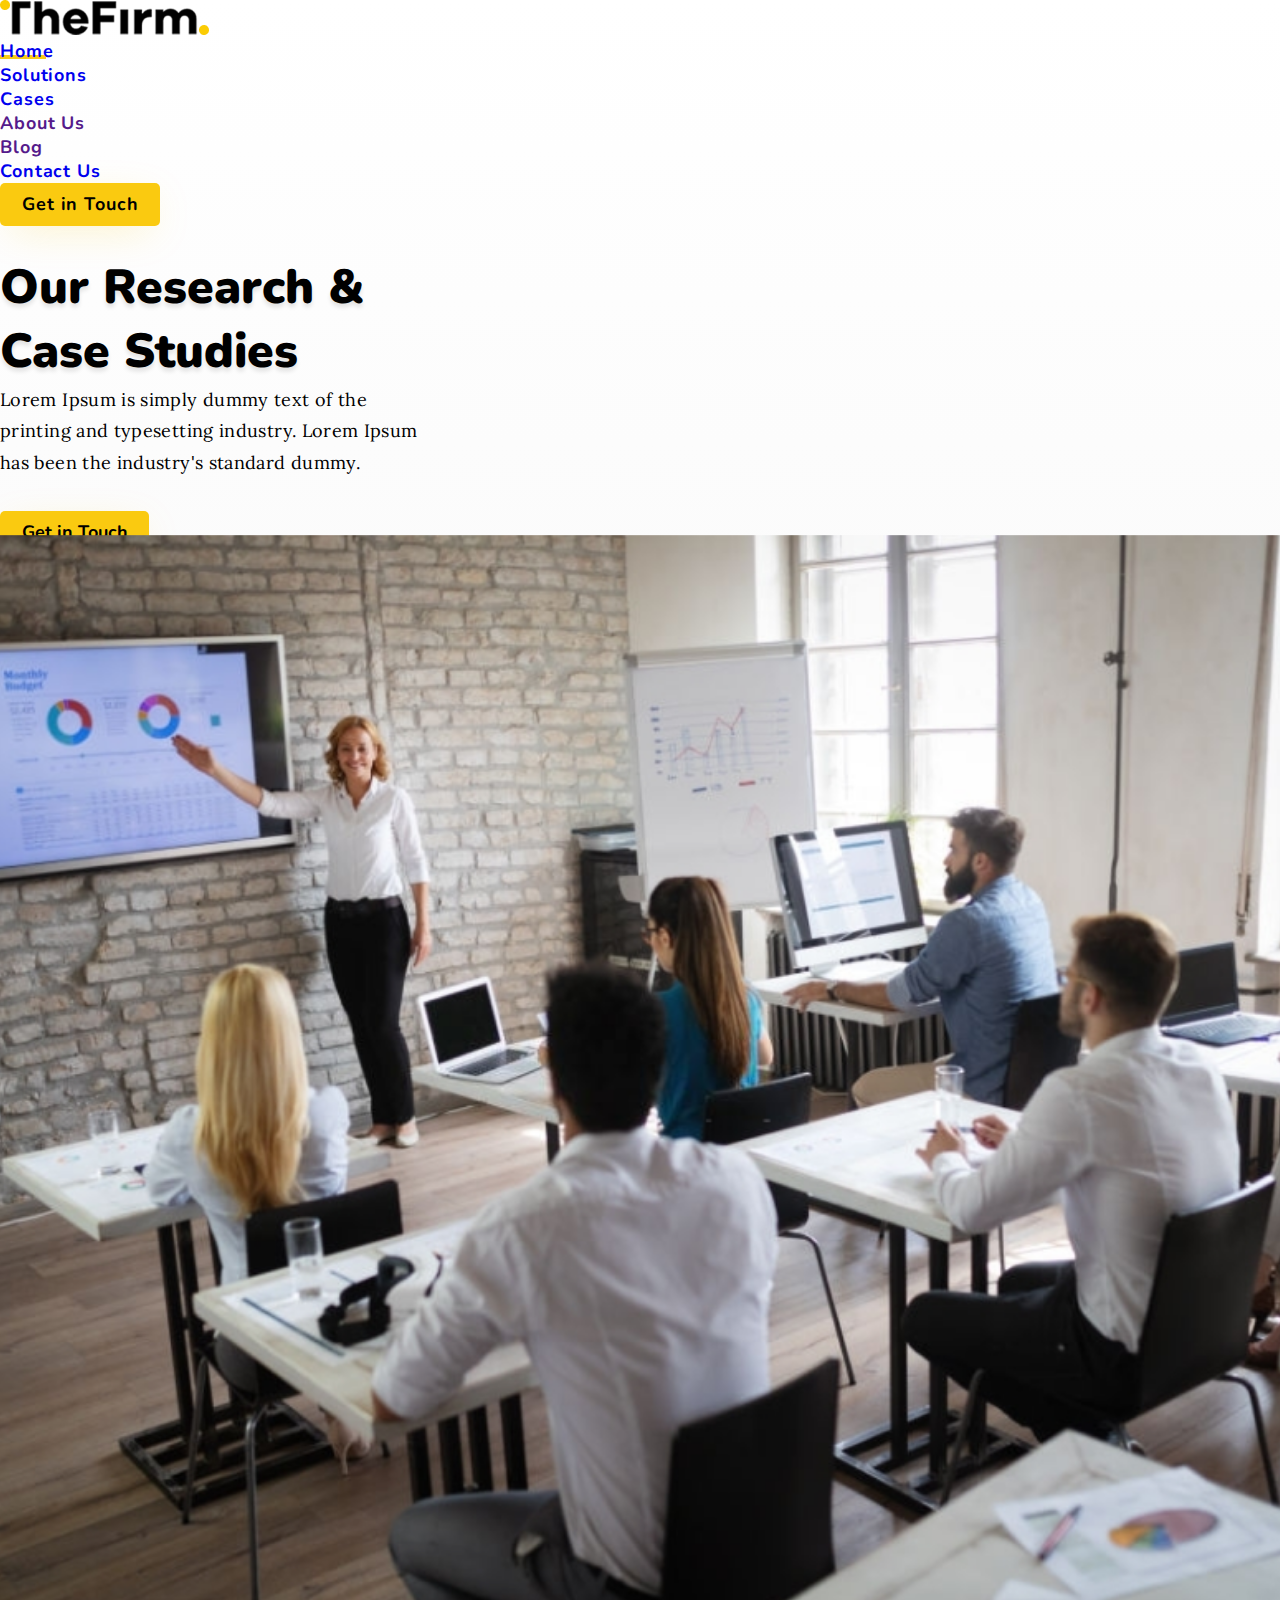
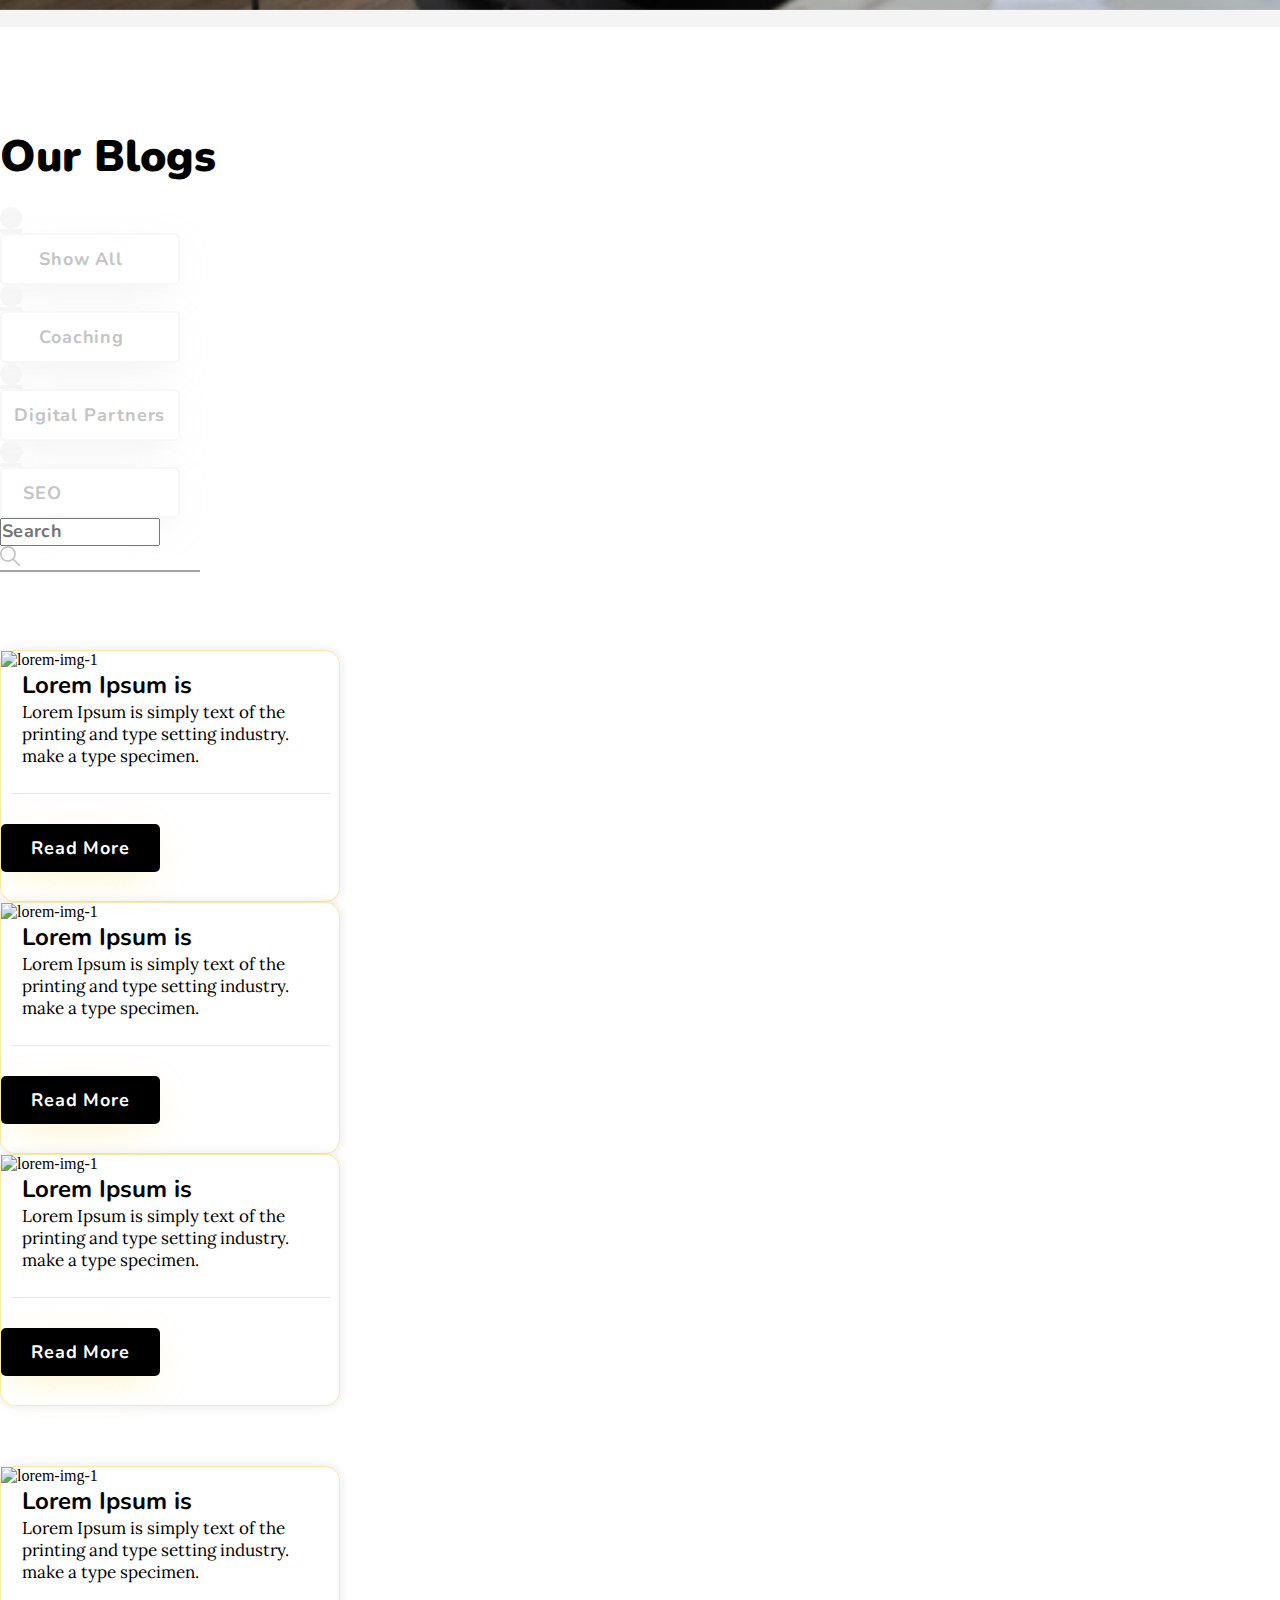
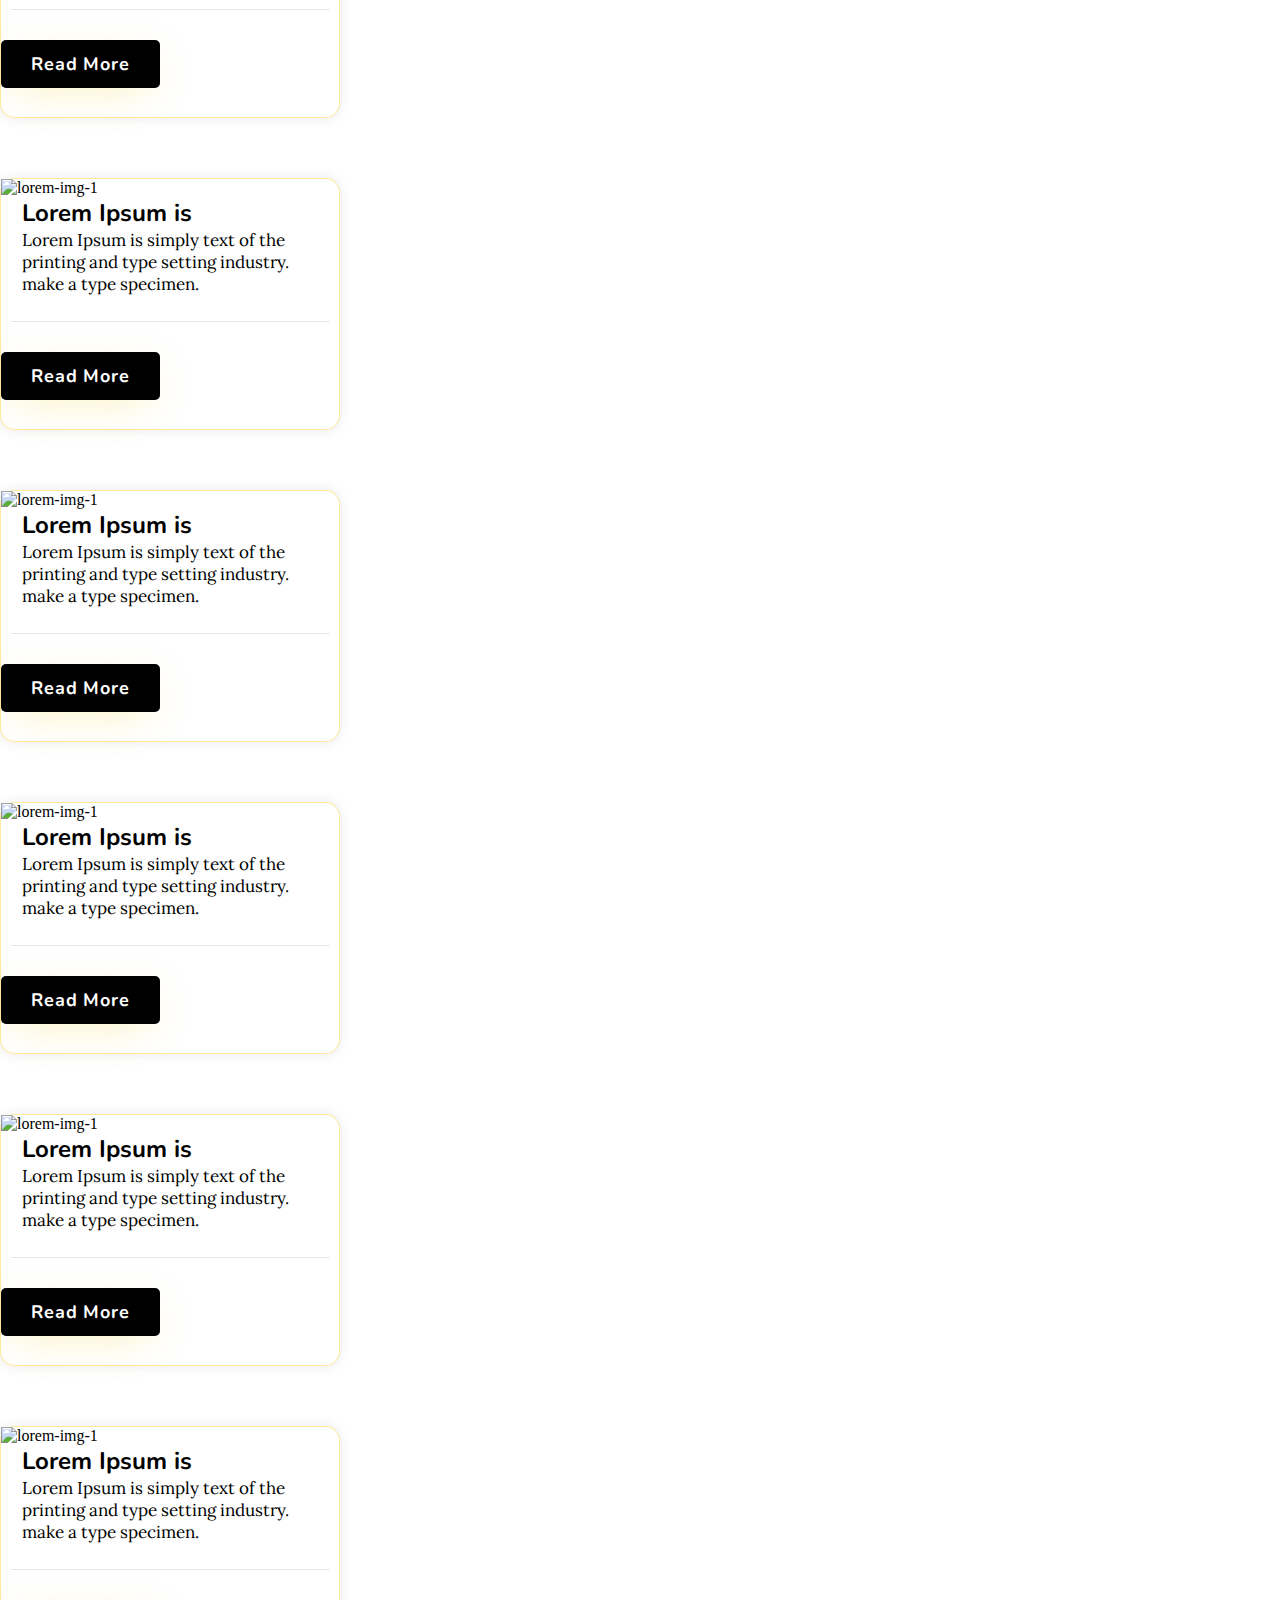
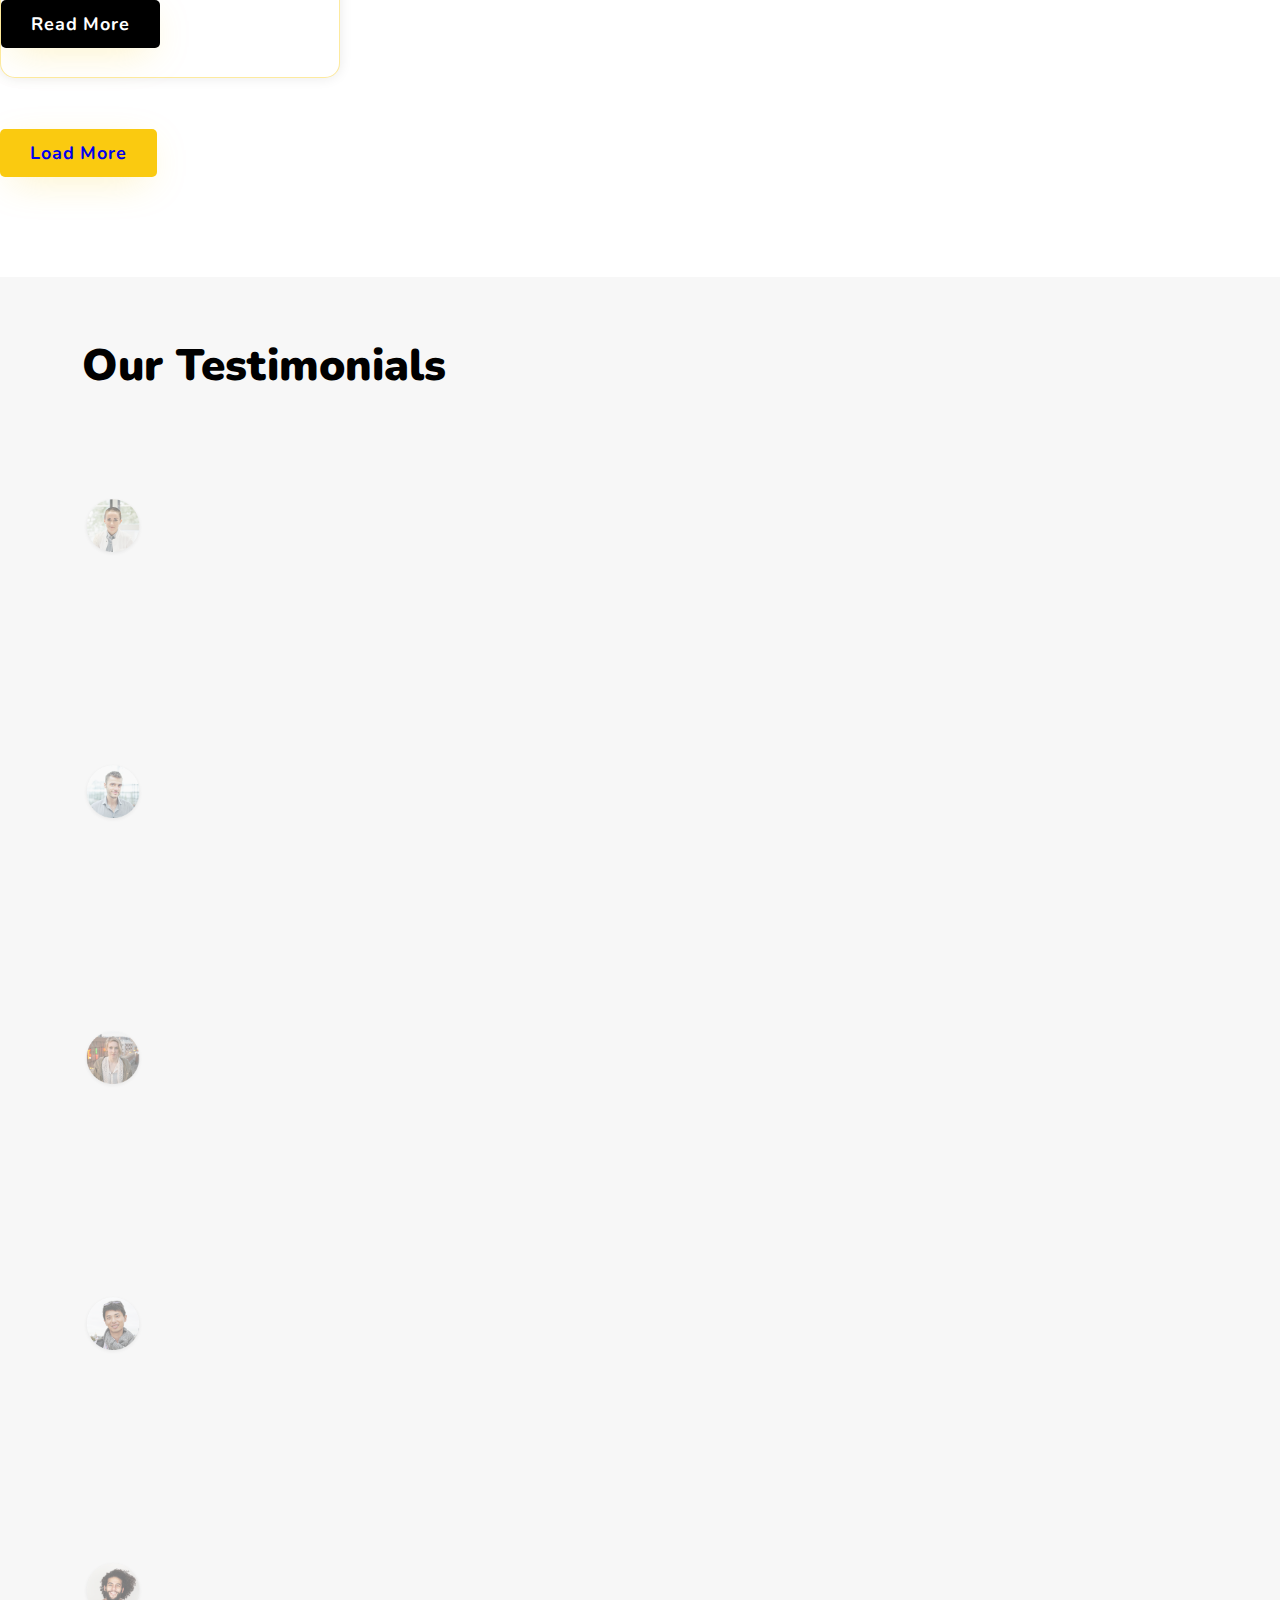
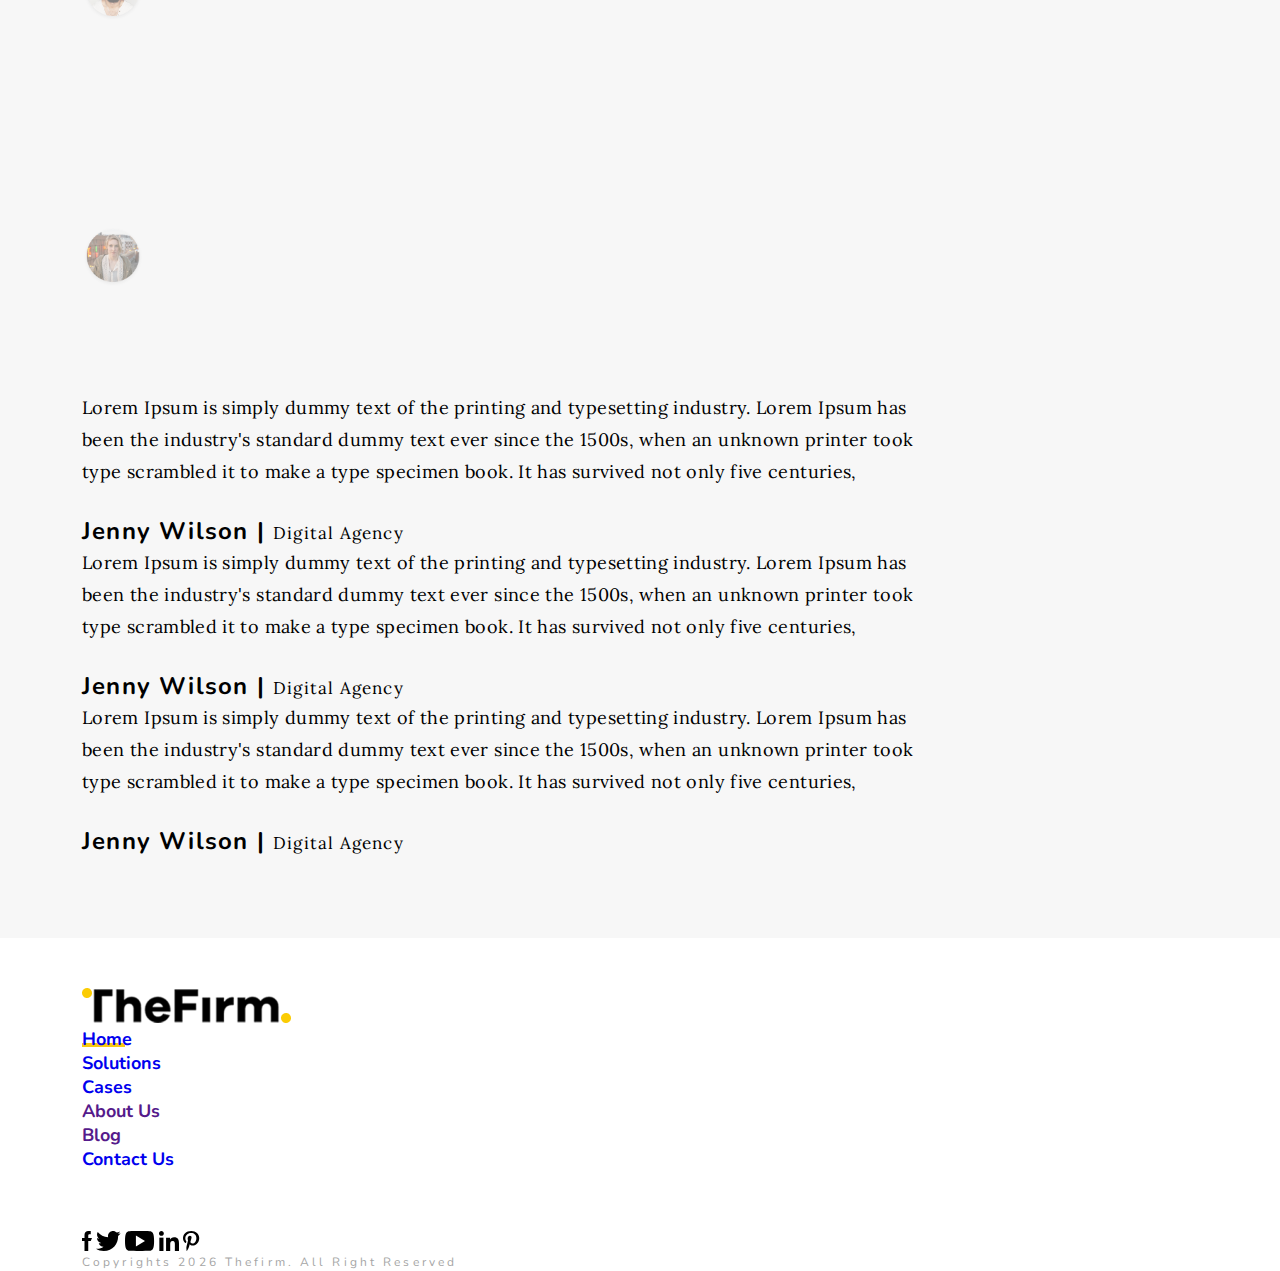
==== commit 93d950c9: "button-pdn" ====
--- a/cases.html
+++ b/cases.html
@@ -4,9 +4,11 @@
 <head>
     <meta charset="UTF-8">
     <meta name="viewport" content="width=device-width, initial-scale=1.0">
-    <title>Document</title>
+    <title>cases</title>
     <link rel="stylesheet" href="./assets/style2.css">
     <link rel="stylesheet" href="./assets/style3.css">
+  <link rel="icon" href="./assets/images/Cases_img_1.png">
+
 
     <link href="https://cdn.jsdelivr.net/npm/bootstrap@5.3.2/dist/css/bootstrap.min.css" rel="stylesheet"
         integrity="sha384-T3c6CoIi6uLrA9TneNEoa7RxnatzjcDSCmG1MXxSR1GAsXEV/Dwwykc2MPK8M2HN" crossorigin="anonymous">
@@ -355,7 +357,9 @@
 
                 </div>
                 <div class="d-flex justify-content-center pt__51">
-                    <button class="text_18 font-nunito fw_700 lts-9 view__btn">Load More</button>
+                    <button class="view__btn "><a class="text_18 font-nunito fw_700 lts-9 "
+                            href="./casesdetails.html">Load
+                            More</a></button>
                 </div>
             </div>
         </div>
@@ -447,12 +451,12 @@
                 <img src="./assets/images/logo.png" alt="">
             </div>
             <ul class="d-flex gap__58 flex-wrap justify-content-center pt-5">
-                <li><a href="" class="text-black font-nunito text_18 fw_700 lts_9 home_line_nav">Home</a></li>
-                <li><a href="" class="text-black font-nunito text_18 fw_700 lts_9 line_nav">Solutions</a></li>
-                <li><a href="" class="text-black font-nunito text_18 fw_700 lts_9 line_nav">Cases</a></li>
+                <li><a href="./index3.html" class="text-black font-nunito text_18 fw_700 lts_9 home_line_nav">Home</a></li>
+                <li><a href="./solution.html" class="text-black font-nunito text_18 fw_700 lts_9 line_nav">Solutions</a></li>
+                <li><a href="./cases.html" class="text-black font-nunito text_18 fw_700 lts_9 line_nav">Cases</a></li>
                 <li><a href="" class="text-black font-nunito text_18 fw_700 lts_9 line_nav">About Us</a></li>
                 <li><a href="" class="text-black font-nunito text_18 fw_700 lts_9 line_nav">Blog</a></li>
-                <li><a href="" class="text-black font-nunito text_18 fw_700 lts_9 line_nav">Contact Us</a></li>
+                <li><a href="./digital-journey.html" class="text-black font-nunito text_18 fw_700 lts_9 line_nav">Contact Us</a></li>
             </ul>
 
             <div class="d-flex gap__44 justify-content-center pt__60">
@@ -486,7 +490,7 @@
                     </svg></a>
             </div>
 
-            <p class="py-4 font-nunito text_12 mb-0 fw_400 text-center copyright_text lts-312 lh_133">Copyrights ©2020
+            <p class="py-4 font-nunito text_12 mb-0 fw_400 text-center copyright_text lts-312 lh_133">Copyrights <script>document.write(new Date().getFullYear());</script>
                 Thefirm. All Right Reserved</p>
         </div>
     </footer>
--- a/assets/style2.css
+++ b/assets/style2.css
@@ -679,7 +679,23 @@
 .left-39 {
     left: 39.5%;
 }
-
+.Digital {
+    padding: 12px 12px;
+}
+
+.sarchline {
+    max-width: 200px;
+    height: 2px;
+    background: #A5A5A5;
+}
+
+.sarchinput {
+    max-width: 160px;
+}
+
+.sarchinput__box {
+    max-width: 200px;
+}
 
 
 
--- a/assets/style3.css
+++ b/assets/style3.css
@@ -4,6 +4,21 @@
     list-style-type: none;
     text-decoration: none !important;
     box-sizing: border-box;
+}
+
+::-webkit-scrollbar {
+    width: 10px !important;
+    height: 9px !important;
+}
+
+::-webkit-scrollbar-track {
+    border-radius: 10px;
+    background-color: #FACA10;
+}
+
+::-webkit-scrollbar-thumb {
+    background: white;
+    width: 10px !important;
 }
 
 
@@ -277,7 +292,7 @@
     max-width: 464px;
 }
 
-.read_btn {
+.read_btn2 {
     padding: 12px 30px;
     border-radius: 5px;
     background: #FACA10;
@@ -286,7 +301,7 @@
     transition: 300ms linear;
 }
 
-.read_btn:hover {
+.read_btn2:hover {
     background-color: #1E1E1E;
     color: white;
 }
@@ -427,12 +442,16 @@
 .coaching_box {
     max-width: 340px;
     width: 100%;
-    padding: 10px 11px 32px 10px;
+    /* padding: 10px 11px 32px 10px; */
     border-radius: 15px;
     border: 1px solid rgba(250, 202, 16, 0.40);
     background: #FFF;
     box-shadow: 0px 0px 13px 0px rgba(0, 0, 0, 0.09);
     transition: 300ms linear;
+}
+
+.coaching_box_pding {
+    padding: 30px 11px 32px 21px;
 }
 
 .coaching_box:hover {
@@ -926,8 +945,8 @@
 }
 
 
-.right-3 {
-    right: 3%;
+.right-2 {
+    right: 2%;
 }
 
 /* .slick_track {
@@ -943,7 +962,7 @@
     height: 142px;
 } */
 
-.slider_btn {
+.slider_btn_2 {
     width: 50px;
     height: 50px;
     border-radius: 50%;
@@ -951,8 +970,20 @@
     filter: drop-shadow(0px 10px 40px rgba(250, 202, 16, 0.35));
 }
 
+.slick-slide_2 {
+    display: none;
+    float: left;
+    height: 120px !important;
+    min-height: 1px;
+    width: 100%;
+}
+
 .w_100 {
     width: 100%;
+}
+
+.top-57 {
+    top: 57%;
 }
 
 .nav-box {
@@ -1245,15 +1276,15 @@
     padding: 12px 30px;
     border-radius: 5px;
     background: #FACA10;
-    border: 2px solid #FACA10;
+    border: 1px solid transparent;
     color: white;
     box-shadow: 0px 10px 40px -12px rgba(250, 202, 16, 0.35);
     transition: all linear 0.3s;
 }
 
 .read_btn:hover {
-    color: #FACA10;
-    background: transparent;
+    color: white;
+    background: black;
 }
 
 .slider_big_box {
@@ -1853,20 +1884,21 @@
     padding: 12px 37px;
 }
 
-.Digital {
-    padding: 12px 12px;
-}
-.sarchline{
-    max-width: 200px;
-    height: 2px;
-    background: #A5A5A5;
-}
-.sarchinput{
-    max-width: 160px;
-}
-.sarchinput__box{
-    max-width: 200px;
-}
+
+.to-top-btn {
+    height: 58px;
+    width: 58px;
+    background-color: #FACA10;
+    border-radius: 50%;
+    position: fixed;
+    display: none;
+    bottom: 11px;
+    right: 2%;
+    padding: 10px 10px;
+}
+
+
+
 /* Our Cases section */
 @media (min-width:320px) {
     .col-rev {
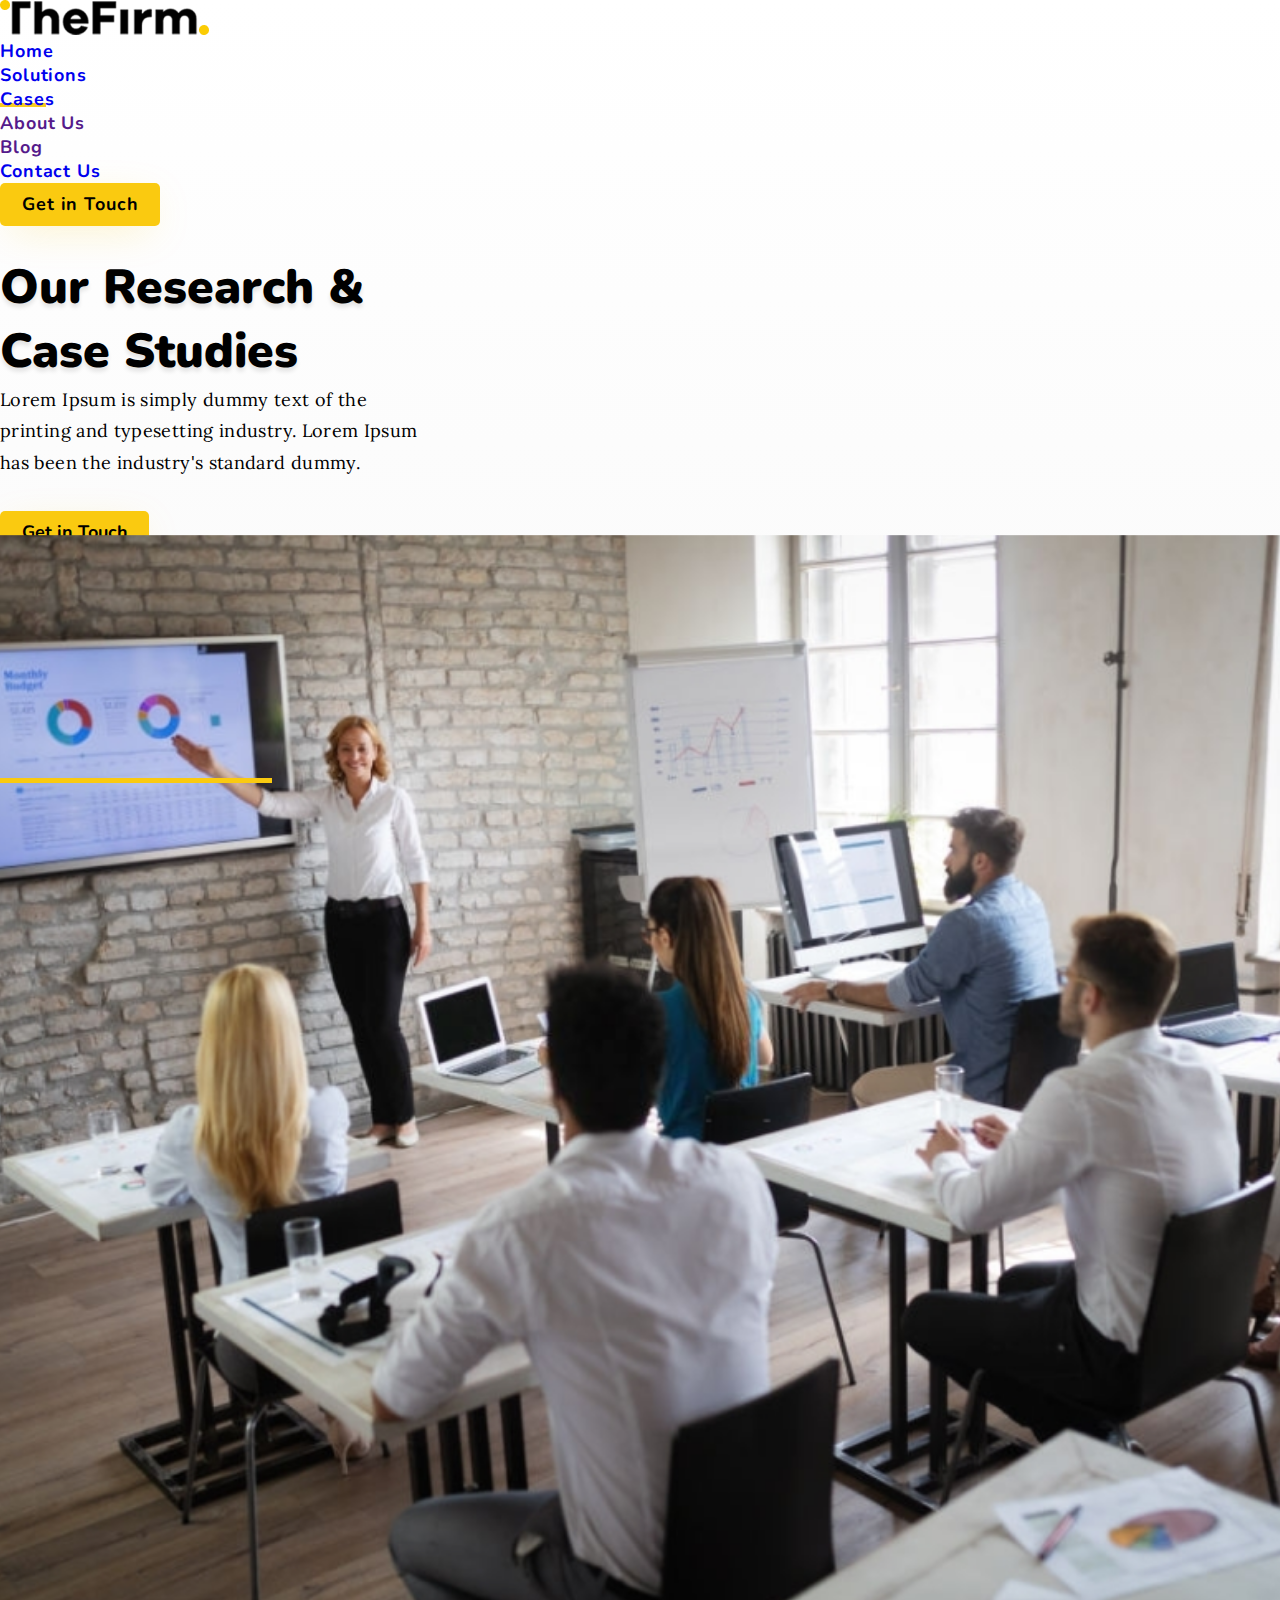
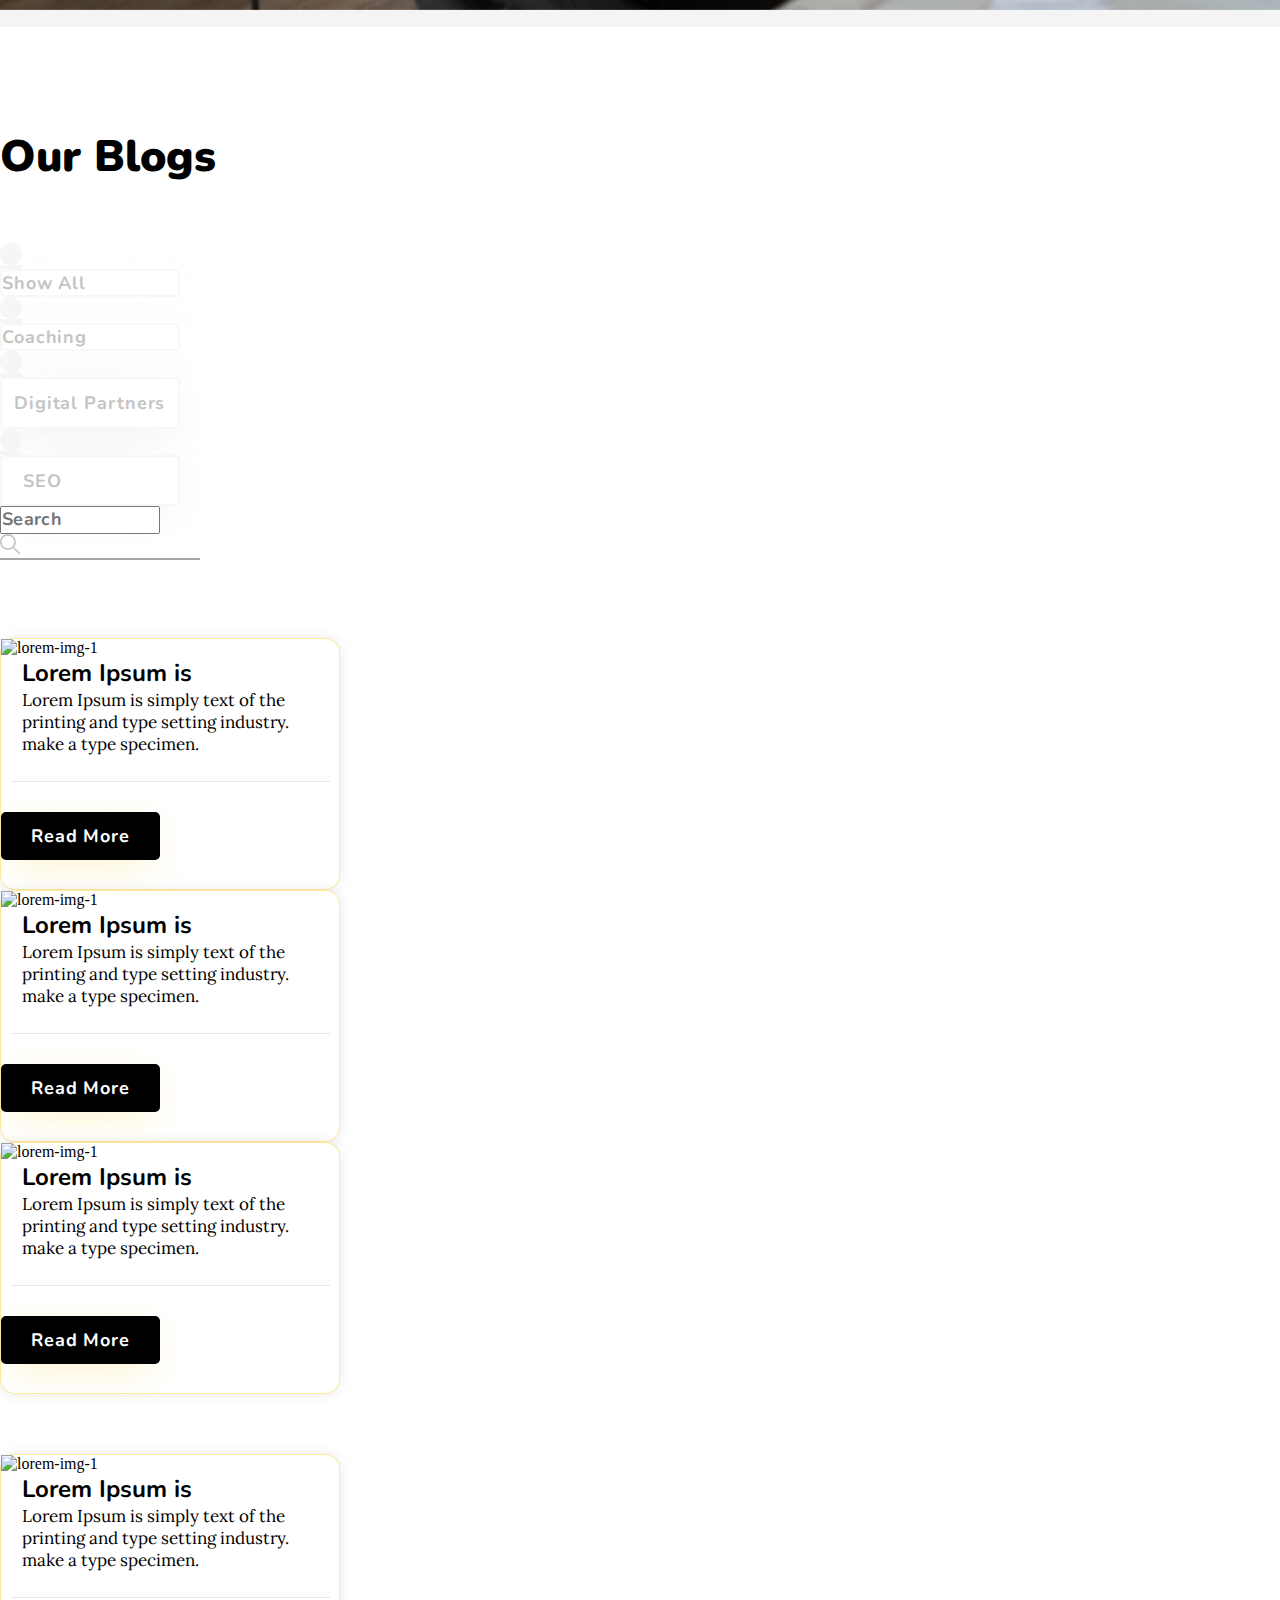
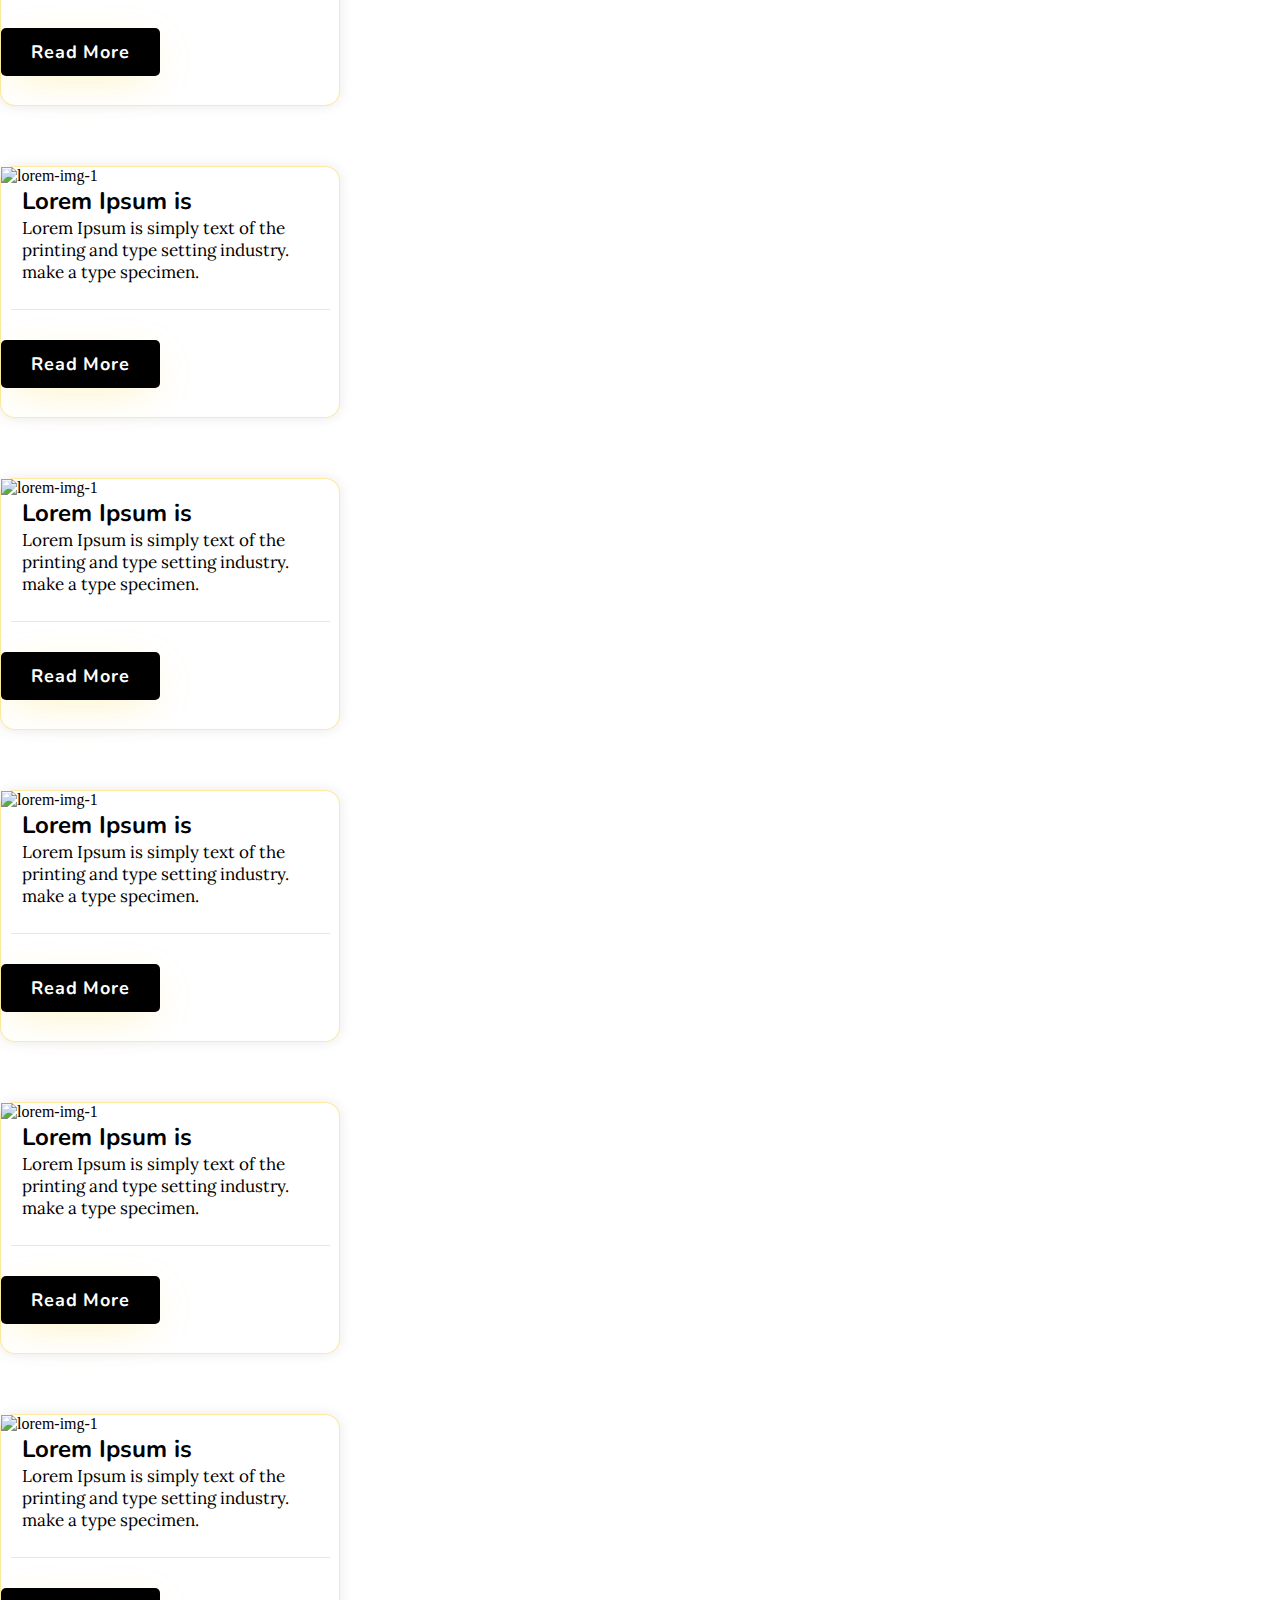
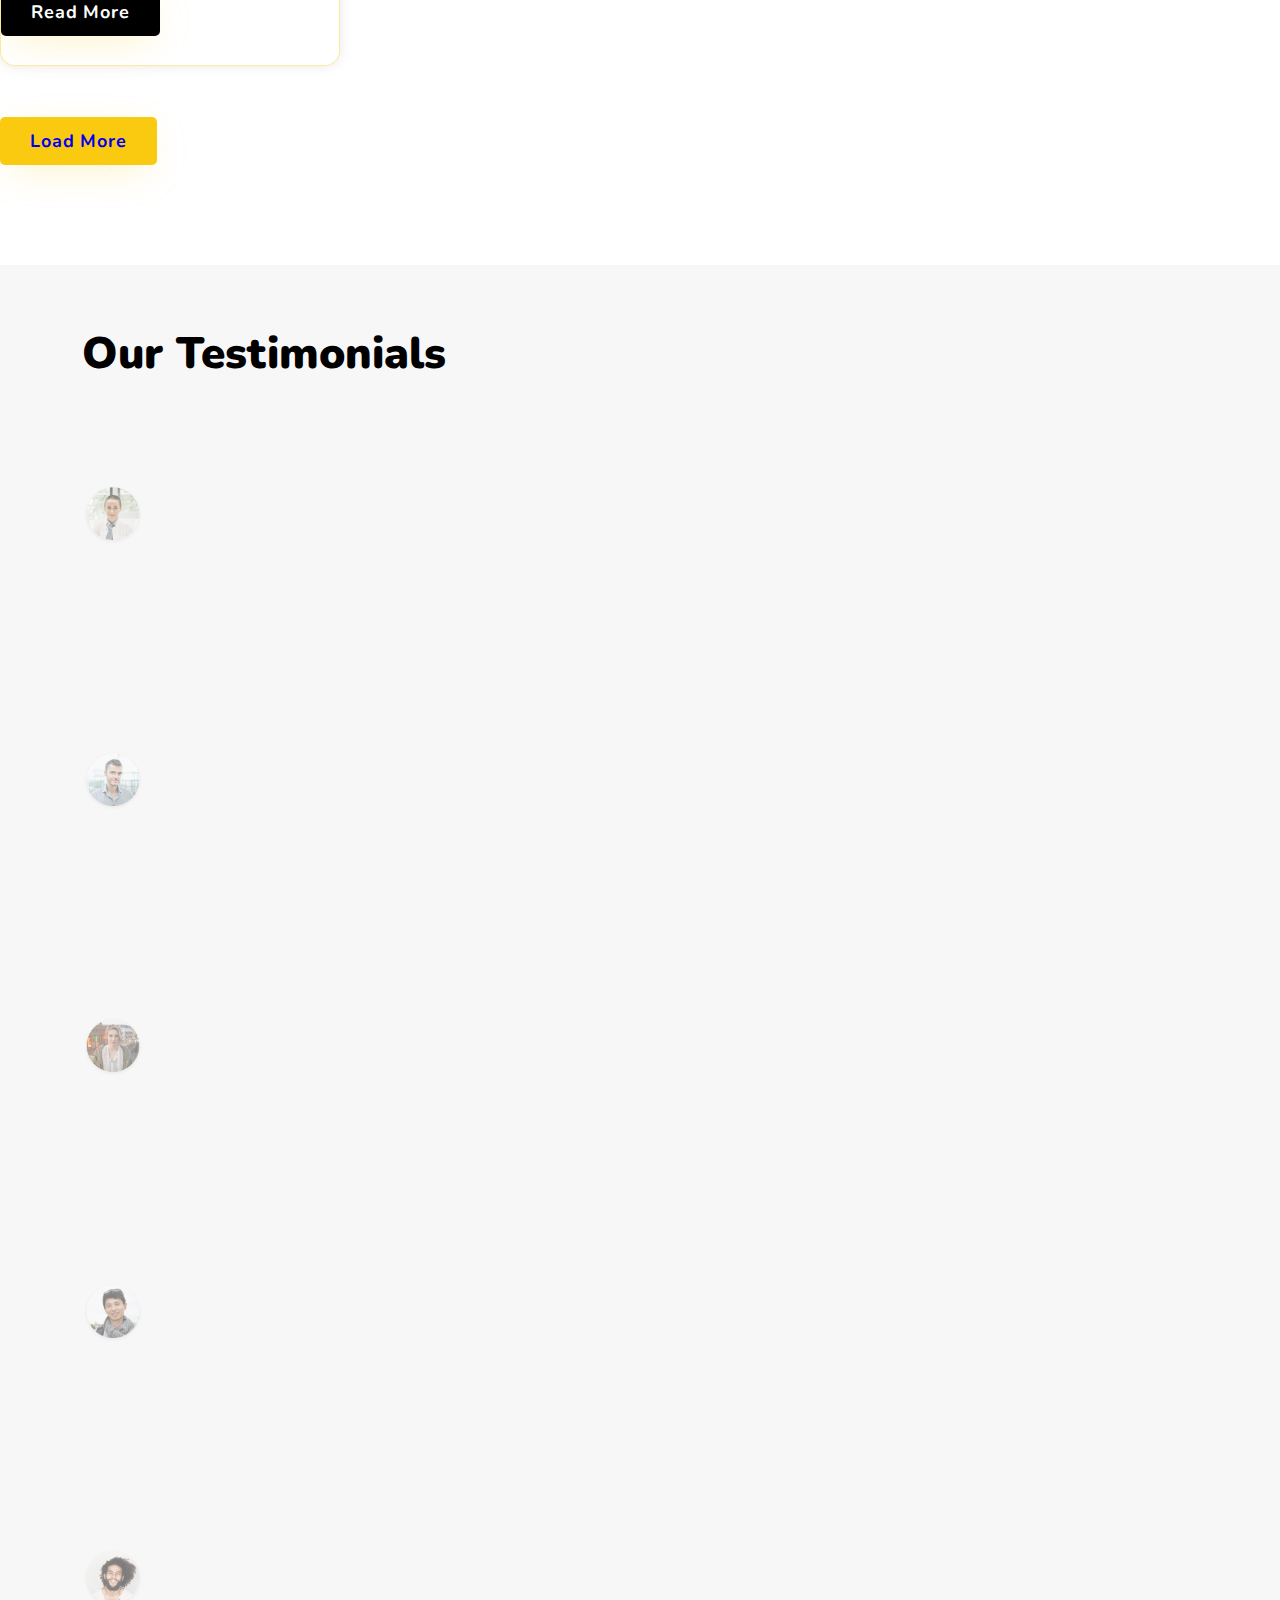
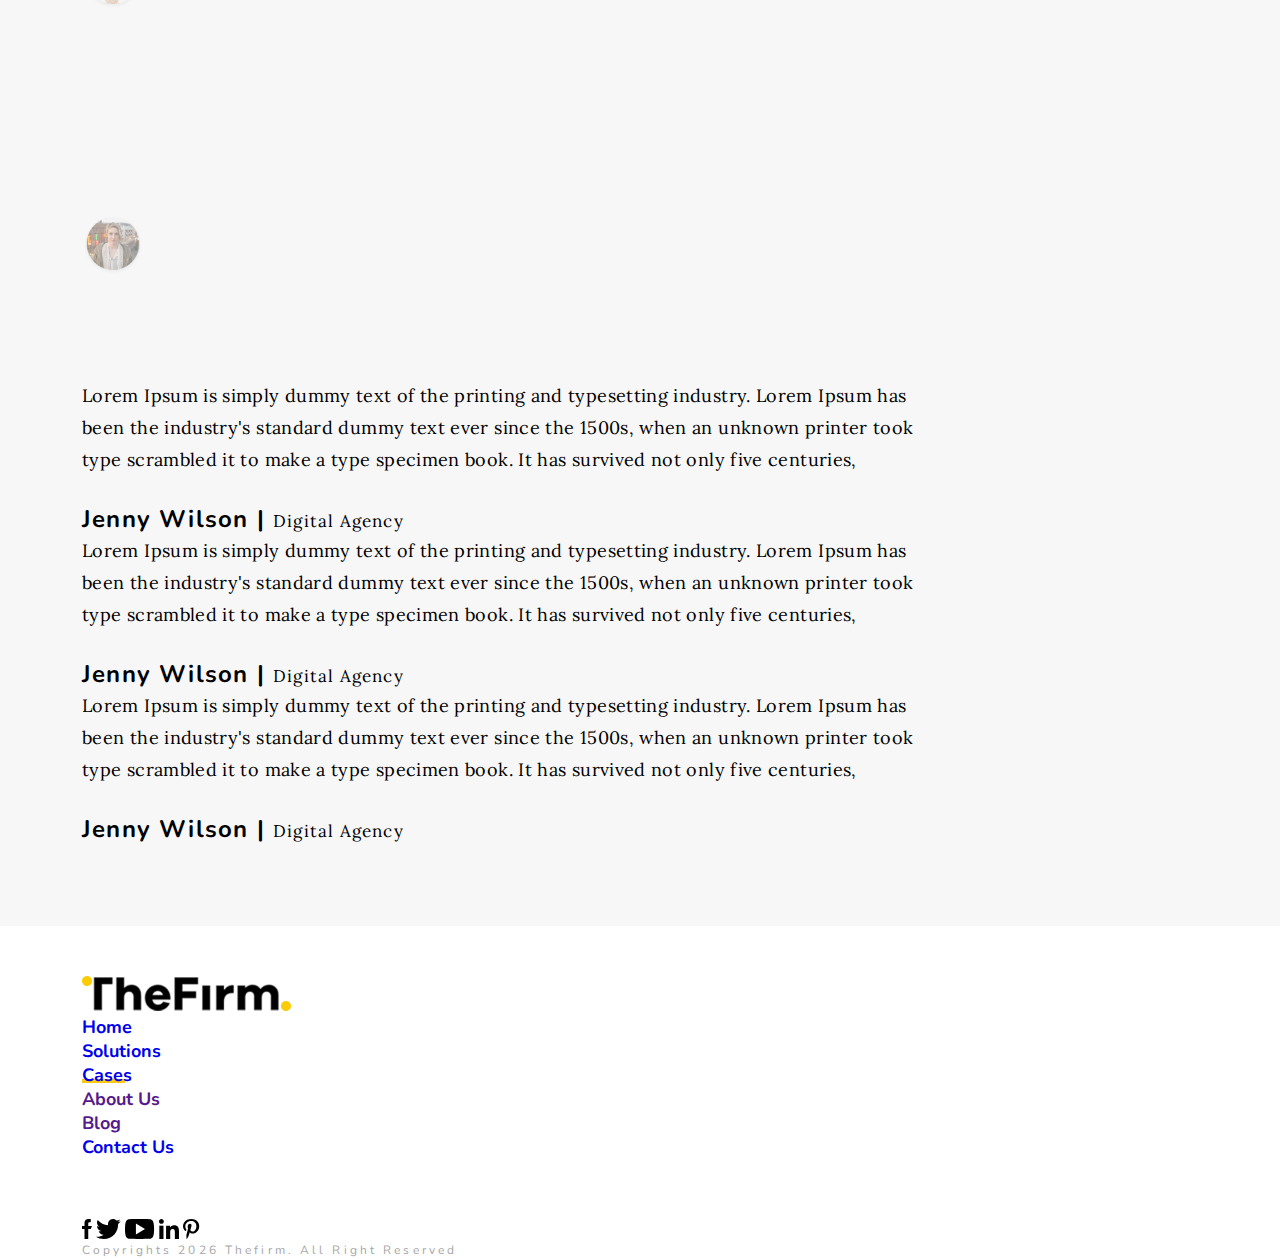
==== commit 2f787e15: "footer-bottom-line" ====
--- a/cases.html
+++ b/cases.html
@@ -7,7 +7,7 @@
     <title>cases</title>
     <link rel="stylesheet" href="./assets/style2.css">
     <link rel="stylesheet" href="./assets/style3.css">
-  <link rel="icon" href="./assets/images/Cases_img_1.png">
+    <link rel="icon" href="./assets/images/Cases_img_1.png">
 
 
     <link href="https://cdn.jsdelivr.net/npm/bootstrap@5.3.2/dist/css/bootstrap.min.css" rel="stylesheet"
@@ -26,11 +26,12 @@
             <nav class="d-flex justify-content-between align-items-center mb-1">
                 <img class="cursor-pointer" src="./assets/images/logo.png" alt="logo">
                 <ul class="d-flex align-items-center mb-0 gap-4 gap-xxl-5 mobile_view" id="navbar">
-                    <li><a href="./index3.html"
-                            class="text-black font-nunito text_18 fw_700 lts-9 home_line_nav">Home</a></li>
+                    <li><a href="./index3.html" class="text-black font-nunito text_18 fw_700 lts-9 line_nav ">Home</a>
+                    </li>
                     <li><a href="./solution.html"
                             class="text-black font-nunito text_18 fw_700 lts-9 line_nav">Solutions</a></li>
-                    <li><a href="./cases.html" class="text-black font-nunito text_18 fw_700 lts-9 line_nav">Cases</a>
+                    <li><a href="./cases.html"
+                            class="text-black font-nunito text_18 fw_700 lts-9 home_line_nav">Cases</a>
                     </li>
                     <li><a href="" class="text-black font-nunito text_18 fw_700 lts-9 line_nav">About Us</a></li>
                     <li><a href="" class="text-black font-nunito text_18 fw_700 lts-9 line_nav">Blog</a></li>
@@ -451,47 +452,55 @@
                 <img src="./assets/images/logo.png" alt="">
             </div>
             <ul class="d-flex gap__58 flex-wrap justify-content-center pt-5">
-                <li><a href="./index3.html" class="text-black font-nunito text_18 fw_700 lts_9 home_line_nav">Home</a></li>
-                <li><a href="./solution.html" class="text-black font-nunito text_18 fw_700 lts_9 line_nav">Solutions</a></li>
-                <li><a href="./cases.html" class="text-black font-nunito text_18 fw_700 lts_9 line_nav">Cases</a></li>
+                <li><a href="./index3.html" class="text-black font-nunito text_18 fw_700 lts_9 line_nav">Home</a>
+                </li>
+                <li><a href="./solution.html" class="text-black font-nunito text_18 fw_700 lts_9 line_nav">Solutions</a>
+                </li>
+                <li><a href="./cases.html" class="text-black font-nunito text_18 fw_700 lts_9 home_line_nav">Cases</a>
+                </li>
                 <li><a href="" class="text-black font-nunito text_18 fw_700 lts_9 line_nav">About Us</a></li>
                 <li><a href="" class="text-black font-nunito text_18 fw_700 lts_9 line_nav">Blog</a></li>
-                <li><a href="./digital-journey.html" class="text-black font-nunito text_18 fw_700 lts_9 line_nav">Contact Us</a></li>
+                <li><a href="./digital-journey.html"
+                        class="text-black font-nunito text_18 fw_700 lts_9 line_nav">Contact Us</a></li>
             </ul>
 
             <div class="d-flex gap__44 justify-content-center pt__60">
-                <a href="https://www.facebook.com/" target="_blank"><svg class="svg_color" xmlns="http://www.w3.org/2000/svg" width="10" height="20"
-                        viewBox="0 0 10 20" fill="none">
+                <a href="https://www.facebook.com/" target="_blank"><svg class="svg_color"
+                        xmlns="http://www.w3.org/2000/svg" width="10" height="20" viewBox="0 0 10 20" fill="none">
                         <path
                             d="M6.25 6.875V4.375C6.25 3.685 6.81 3.125 7.5 3.125H8.75V0H6.25C4.17875 0 2.5 1.67875 2.5 3.75V6.875H0V10H2.5V20H6.25V10H8.75L10 6.875H6.25Z" />
                     </svg></a>
-                <a href="https://twitter.com/?lang=en" target="_blank"><svg class="svg_color" xmlns="http://www.w3.org/2000/svg" width="25" height="20"
-                        viewBox="0 0 25 20" fill="none">
+                <a href="https://twitter.com/?lang=en" target="_blank"><svg class="svg_color"
+                        xmlns="http://www.w3.org/2000/svg" width="25" height="20" viewBox="0 0 25 20" fill="none">
                         <path
                             d="M24.6154 2.36769C23.7 2.76923 22.7246 3.03538 21.7077 3.16462C22.7538 2.54 23.5523 1.55846 23.9277 0.375385C22.9523 0.956923 21.8754 1.36769 20.7277 1.59692C19.8015 0.610769 18.4815 0 17.0415 0C14.2477 0 11.9985 2.26769 11.9985 5.04769C11.9985 5.44769 12.0323 5.83231 12.1154 6.19846C7.92 5.99385 4.20769 3.98308 1.71385 0.92C1.27846 1.67538 1.02308 2.54 1.02308 3.47077C1.02308 5.21846 1.92308 6.76769 3.26462 7.66462C2.45385 7.64923 1.65846 7.41385 0.984615 7.04308C0.984615 7.05846 0.984615 7.07846 0.984615 7.09846C0.984615 9.55077 2.73385 11.5877 5.02769 12.0569C4.61692 12.1692 4.16923 12.2231 3.70462 12.2231C3.38154 12.2231 3.05538 12.2046 2.74923 12.1369C3.40308 14.1354 5.25846 15.6046 7.46462 15.6523C5.74769 16.9954 3.56769 17.8046 1.20769 17.8046C0.793846 17.8046 0.396923 17.7862 0 17.7354C2.23538 19.1769 4.88462 20 7.74154 20C17.0277 20 22.1046 12.3077 22.1046 5.64C22.1046 5.41692 22.0969 5.20154 22.0862 4.98769C23.0877 4.27692 23.9292 3.38923 24.6154 2.36769Z" />
                     </svg></a>
-                <a href="https://www.youtube.com/" target="_blank"><svg class="svg_color" xmlns="http://www.w3.org/2000/svg" width="30" height="20"
-                        viewBox="0 0 30 20" fill="none">
+                <a href="https://www.youtube.com/" target="_blank"><svg class="svg_color"
+                        xmlns="http://www.w3.org/2000/svg" width="30" height="20" viewBox="0 0 30 20" fill="none">
                         <path
                             d="M27.8545 1.92727C27.0655 0.523636 26.2091 0.265455 24.4655 0.167273C22.7236 0.0490909 18.3436 0 14.5491 0C10.7473 0 6.36545 0.0490911 4.62545 0.165455C2.88545 0.265455 2.02727 0.521818 1.23091 1.92727C0.418182 3.32909 0 5.74364 0 9.99455C0 9.99818 0 10 0 10C0 10.0036 0 10.0055 0 10.0055V10.0091C0 14.2418 0.418182 16.6745 1.23091 18.0618C2.02727 19.4655 2.88364 19.72 4.62364 19.8382C6.36545 19.94 10.7473 20 14.5491 20C18.3436 20 22.7236 19.94 24.4673 19.84C26.2109 19.7218 27.0673 19.4673 27.8564 18.0636C28.6764 16.6764 29.0909 14.2436 29.0909 10.0109C29.0909 10.0109 29.0909 10.0055 29.0909 10.0018C29.0909 10.0018 29.0909 9.99818 29.0909 9.99636C29.0909 5.74364 28.6764 3.32909 27.8545 1.92727ZM10.9091 15.4545V4.54545L20 10L10.9091 15.4545Z" />
                     </svg></a>
-                <a target="_blank" href="https://www.googleadservices.com/pagead/aclk?sa=L&ai=DChcSEwiFxdbK74aEAxVFxUwCHWOpAlYYABAAGgJ0bQ&ase=2&gclid=Cj0KCQiA2eKtBhDcARIsAEGTG40UVsEamI5XSACW1_yjzUGXPCsbaThAJxEoksLC-i5P_XDx7uDOCQUaArKbEALw_wcB&ohost=www.google.com&cid=CAESVuD2qEDOiRbymxdSvbPcqSgQmL5Ayj1wIGliPSwaVKz4XSU4xWtWOHKoMu6EskfQ-hyf32zVwBuyXJsB8OhpZYG_6d3fCw45JXxeJmQWUhxUW7_xOl8s&sig=AOD64_3Cs7bcLbhaH5KRsip4wAHuLVz1HA&q&nis=4&adurl&ved=2ahUKEwjW98_K74aEAxW-aPUHHXroB9YQ0Qx6BAgFEAE"><svg class="svg_color" xmlns="http://www.w3.org/2000/svg" width="20" height="20"
-                        viewBox="0 0 20 20" fill="none">
+                <a target="_blank"
+                    href="https://www.googleadservices.com/pagead/aclk?sa=L&ai=DChcSEwiFxdbK74aEAxVFxUwCHWOpAlYYABAAGgJ0bQ&ase=2&gclid=Cj0KCQiA2eKtBhDcARIsAEGTG40UVsEamI5XSACW1_yjzUGXPCsbaThAJxEoksLC-i5P_XDx7uDOCQUaArKbEALw_wcB&ohost=www.google.com&cid=CAESVuD2qEDOiRbymxdSvbPcqSgQmL5Ayj1wIGliPSwaVKz4XSU4xWtWOHKoMu6EskfQ-hyf32zVwBuyXJsB8OhpZYG_6d3fCw45JXxeJmQWUhxUW7_xOl8s&sig=AOD64_3Cs7bcLbhaH5KRsip4wAHuLVz1HA&q&nis=4&adurl&ved=2ahUKEwjW98_K74aEAxW-aPUHHXroB9YQ0Qx6BAgFEAE"><svg
+                        class="svg_color" xmlns="http://www.w3.org/2000/svg" width="20" height="20" viewBox="0 0 20 20"
+                        fill="none">
                         <path
                             d="M19.9951 19.9999V19.999H20.0001V12.664C20.0001 9.07569 19.2276 6.31152 15.0326 6.31152C13.0159 6.31152 11.6626 7.41819 11.1101 8.46736H11.0517V6.64652H7.07422V19.999H11.2159V13.3874C11.2159 11.6465 11.5459 9.96319 13.7017 9.96319C15.8259 9.96319 15.8576 11.9499 15.8576 13.499V19.9999H19.9951Z" />
                         <path d="M0.330078 6.64746H4.47675V20H0.330078V6.64746Z" />
                         <path
                             d="M2.40167 0C1.07583 0 0 1.07583 0 2.40167C0 3.7275 1.07583 4.82583 2.40167 4.82583C3.7275 4.82583 4.80333 3.7275 4.80333 2.40167C4.8025 1.07583 3.72667 0 2.40167 0V0Z" />
                     </svg></a>
-                <a href="https://in.pinterest.com/" target="_blank" ><svg class="svg_color" xmlns="http://www.w3.org/2000/svg" width="17" height="20"
-                        viewBox="0 0 17 20" fill="none">
+                <a href="https://in.pinterest.com/" target="_blank"><svg class="svg_color"
+                        xmlns="http://www.w3.org/2000/svg" width="17" height="20" viewBox="0 0 17 20" fill="none">
                         <path
                             d="M8.39663 0C2.91513 0 0 3.51266 0 7.34283C0 9.11916 0.992545 11.3343 2.58137 12.0368C2.82263 12.1455 2.95388 12.0993 3.00764 11.8755C3.05514 11.7055 3.2639 10.8867 3.36515 10.5005C3.3964 10.3767 3.38015 10.2692 3.28015 10.153C2.75262 9.54293 2.33386 8.43163 2.33386 7.38908C2.33386 4.71771 4.4577 2.12385 8.07162 2.12385C11.1968 2.12385 13.3831 4.15394 13.3831 7.05782C13.3831 10.3392 11.6468 12.6093 9.39043 12.6093C8.14162 12.6093 7.21158 11.6293 7.50659 10.4167C7.86286 8.97291 8.56164 7.42034 8.56164 6.37904C8.56164 5.44525 8.03411 4.67271 6.95657 4.67271C5.68526 4.67271 4.65396 5.93152 4.65396 7.6216C4.65396 8.69539 5.03398 9.42043 5.03398 9.42043C5.03398 9.42043 3.77642 14.5007 3.54266 15.4495C3.14764 17.0558 3.59641 19.6571 3.63516 19.8809C3.65892 20.0047 3.79767 20.0434 3.87518 19.9422C3.99893 19.7796 5.519 17.6108 5.94527 16.0432C6.10028 15.472 6.73656 13.1556 6.73656 13.1556C7.15532 13.9119 8.36413 14.5457 9.65169 14.5457C13.4819 14.5457 16.2495 11.1793 16.2495 7.00157C16.2357 2.99639 12.8081 0 8.39663 0Z" />
                     </svg></a>
             </div>
 
-            <p class="py-4 font-nunito text_12 mb-0 fw_400 text-center copyright_text lts-312 lh_133">Copyrights <script>document.write(new Date().getFullYear());</script>
-                Thefirm. All Right Reserved</p>
+            <p class="py-4 font-nunito text_12 mb-0 fw_400 text-center copyright_text lts-312 lh_133">Copyrights
+                <script>document.write(new Date().getFullYear());</script>
+                Thefirm. All Right Reserved
+            </p>
         </div>
     </footer>
 
--- a/assets/style2.css
+++ b/assets/style2.css
@@ -679,23 +679,6 @@
 .left-39 {
     left: 39.5%;
 }
-.Digital {
-    padding: 12px 12px;
-}
-
-.sarchline {
-    max-width: 200px;
-    height: 2px;
-    background: #A5A5A5;
-}
-
-.sarchinput {
-    max-width: 160px;
-}
-
-.sarchinput__box {
-    max-width: 200px;
-}
 
 
 
@@ -809,7 +792,6 @@
 
         height: 507px;
     }
-
     .pt__53 {
         padding-top: 53px;
     }
@@ -987,4 +969,21 @@
     .left-39 {
         left: 42.5%;
     }
+}
+.Digital {
+    padding: 12px 12px;
+}
+
+.sarchline {
+    max-width: 200px;
+    height: 2px;
+    background: #A5A5A5;
+}
+
+.sarchinput {
+    max-width: 160px;
+}
+
+.sarchinput__box {
+    max-width: 200px;
 }--- a/assets/style3.css
+++ b/assets/style3.css
@@ -1231,6 +1231,16 @@
 }
 
 /* vishal------code----start-----here */
+@import url(./root.css);
+
+* {
+    padding: 0;
+    margin: 0;
+    box-sizing: border-box !important;
+    list-style-type: none !important;
+    text-decoration: none !important;
+}
+
 .container_1140 {
     max-width: 1140px;
     margin-left: auto;
@@ -1276,15 +1286,15 @@
     padding: 12px 30px;
     border-radius: 5px;
     background: #FACA10;
-    border: 1px solid transparent;
+    border: 2px solid #FACA10;
     color: white;
     box-shadow: 0px 10px 40px -12px rgba(250, 202, 16, 0.35);
     transition: all linear 0.3s;
 }
 
 .read_btn:hover {
-    color: white;
-    background: black;
+    color: #FACA10;
+    background: transparent;
 }
 
 .slider_big_box {
@@ -1467,7 +1477,7 @@
     background: #FACA10;
     left: 0;
     bottom: 13%;
-    z-index: -1;
+    z-index: 0;
     content: '';
 
 }
@@ -1607,6 +1617,22 @@
 
 }
 
+.Studies_underline {
+    position: relative;
+}
+
+.Studies_underline::after {
+    max-width: 161px;
+    width: 100%;
+    height: 5.489px;
+    position: absolute;
+    background: #FACA10;
+    left: 0;
+    bottom: 13%;
+    z-index: 0;
+    content: '';
+}
+
 .card__line {
     max-width: 353px;
     height: 2px;
@@ -1625,6 +1651,10 @@
 
 .hight__vh {
     height: 46vh;
+}
+
+.map__input {
+    max-width: 300px;
 }
 
 /* live map section  */
@@ -1876,26 +1906,15 @@
     padding-top: 51px;
 }
 
+.pt_82 {
+    padding-top: 30px;
+}
+
+
 .left-39 {
     left: 39.5%;
 }
 
-.show_btn {
-    padding: 12px 37px;
-}
-
-
-.to-top-btn {
-    height: 58px;
-    width: 58px;
-    background-color: #FACA10;
-    border-radius: 50%;
-    position: fixed;
-    display: none;
-    bottom: 11px;
-    right: 2%;
-    padding: 10px 10px;
-}
 
 
 
@@ -1939,7 +1958,7 @@
     }
 
     .pt__82 {
-        padding-top: 41px;
+
         padding-bottom: 25px;
     }
 
@@ -1964,9 +1983,7 @@
     .pt__182 {
         padding-top: 30px;
     }
-.pt__35{
-    padding-top: 35px;
-}
+
     .gap__58 {
         gap: 15px;
     }
@@ -1983,15 +2000,8 @@
         padding-top: 30px;
     }
 
-    .pt___30 {
-        padding-top: 30px;
-    }
-    .pt__56 {
-        padding-top: 56px;
-        padding-bottom: unset;
-    }
-    .flex__col{
-        flex-direction: column;
+    .pt__82 {
+        padding-top: 50px;
     }
 }
 
@@ -2047,7 +2057,7 @@
     }
 
     .pt__82 {
-        padding-top: 82px;
+        padding-top: unset;
         padding-bottom: 64px;
     }
 
@@ -2071,6 +2081,10 @@
     .touch_card {
         position: absolute;
     }
+
+    .pt_82 {
+        padding-top: 82px;
+    }
 }
 
 @media (min-width:992px) {
@@ -2084,20 +2098,6 @@
 
     .pt___60 {
         padding-top: 60px;
-    }
-    .pt___30 {
-        padding-top: unset;
-    }
-    .pt__56 {
-        padding-top: 56px;
-        padding-bottom: 78px;
-    }
-     .flex__col{
-        flex-direction: unset;
-        padding-top: 20px;
-    }
-    .pt__35{
-        padding-top: unset;
     }
 }
 
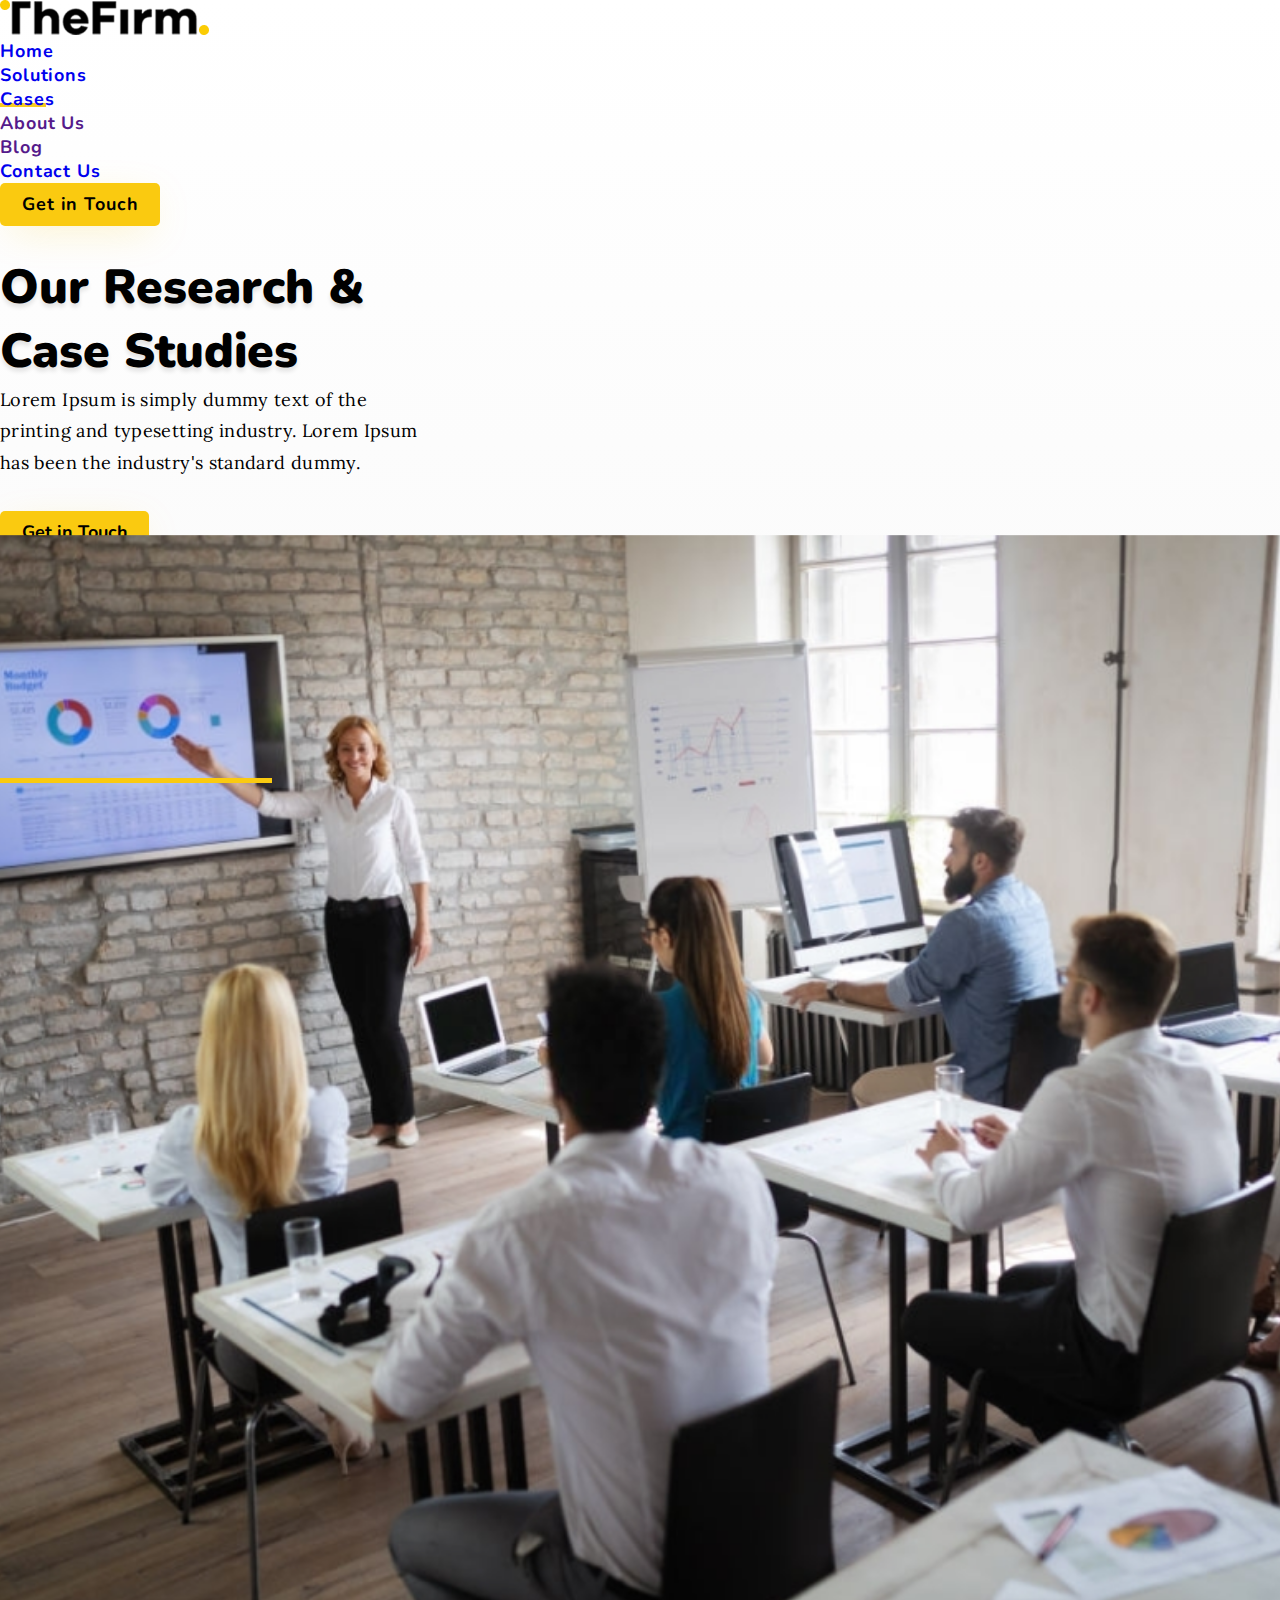
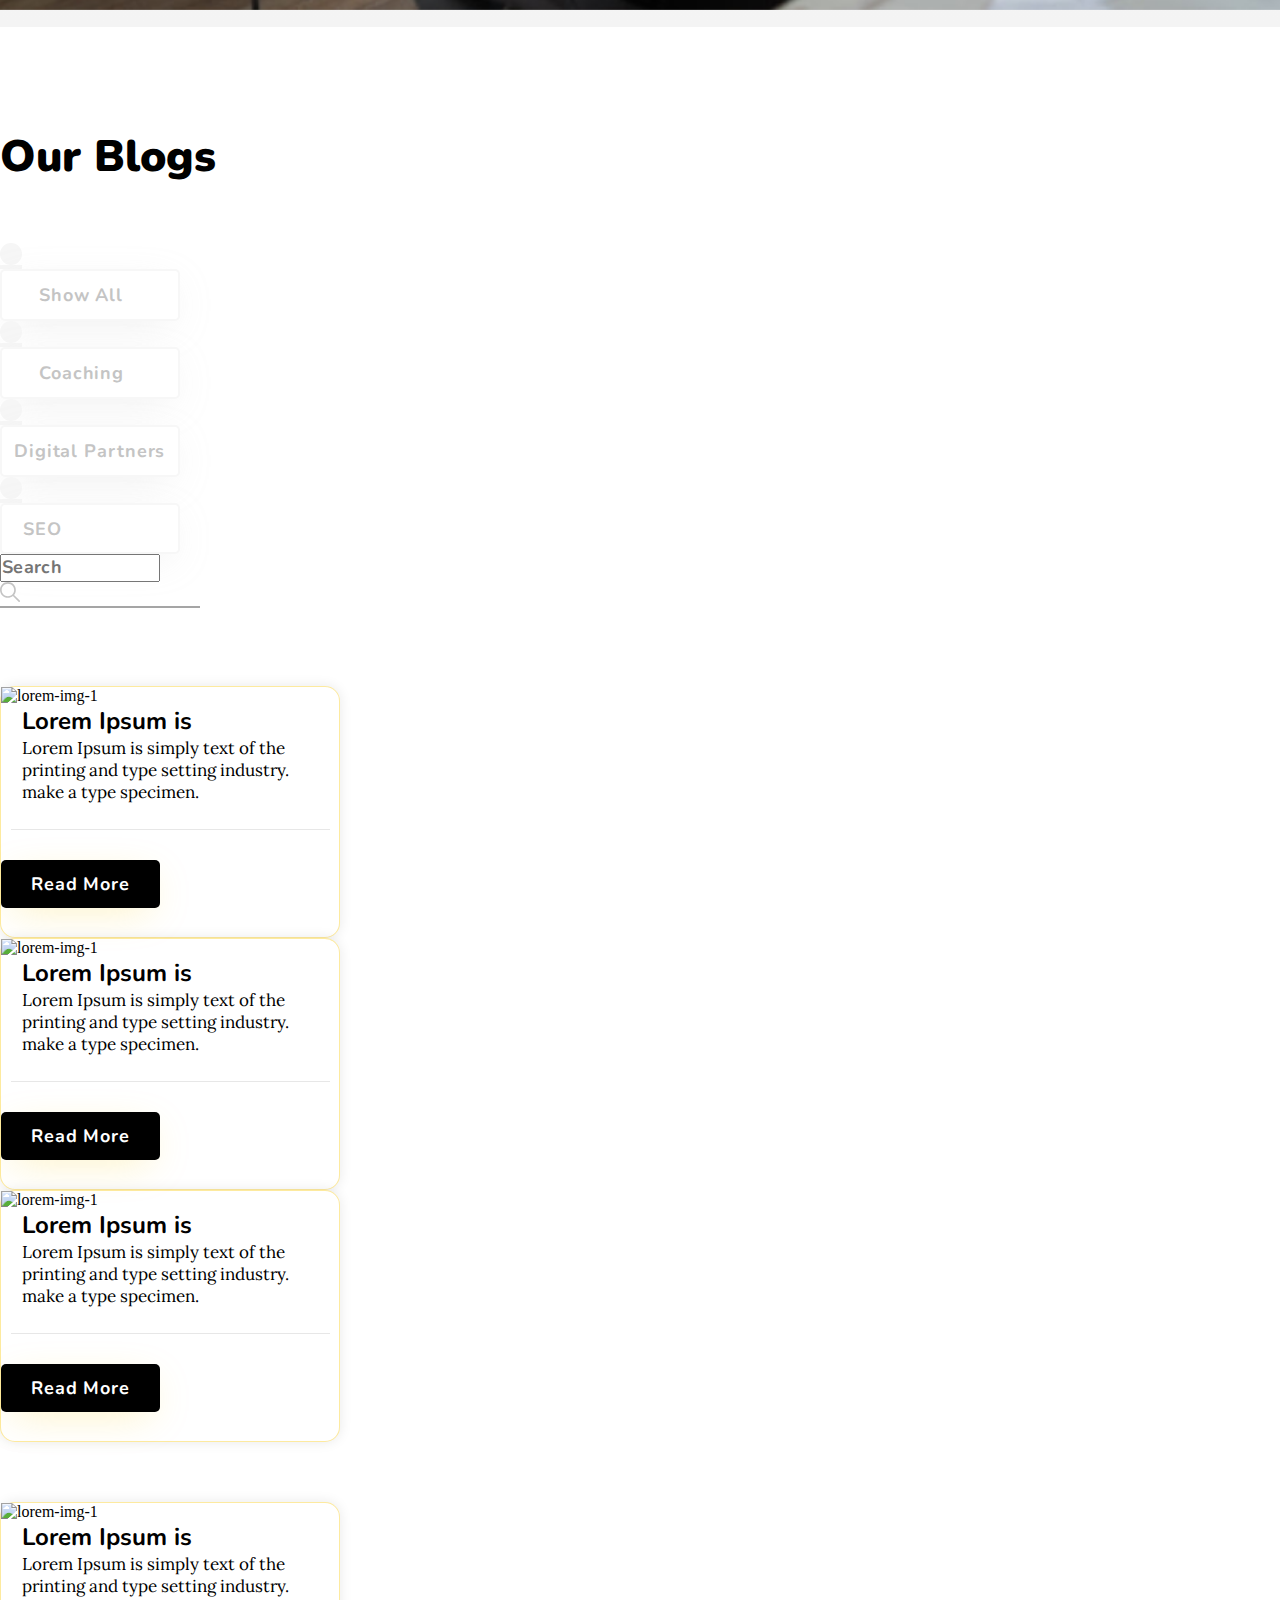
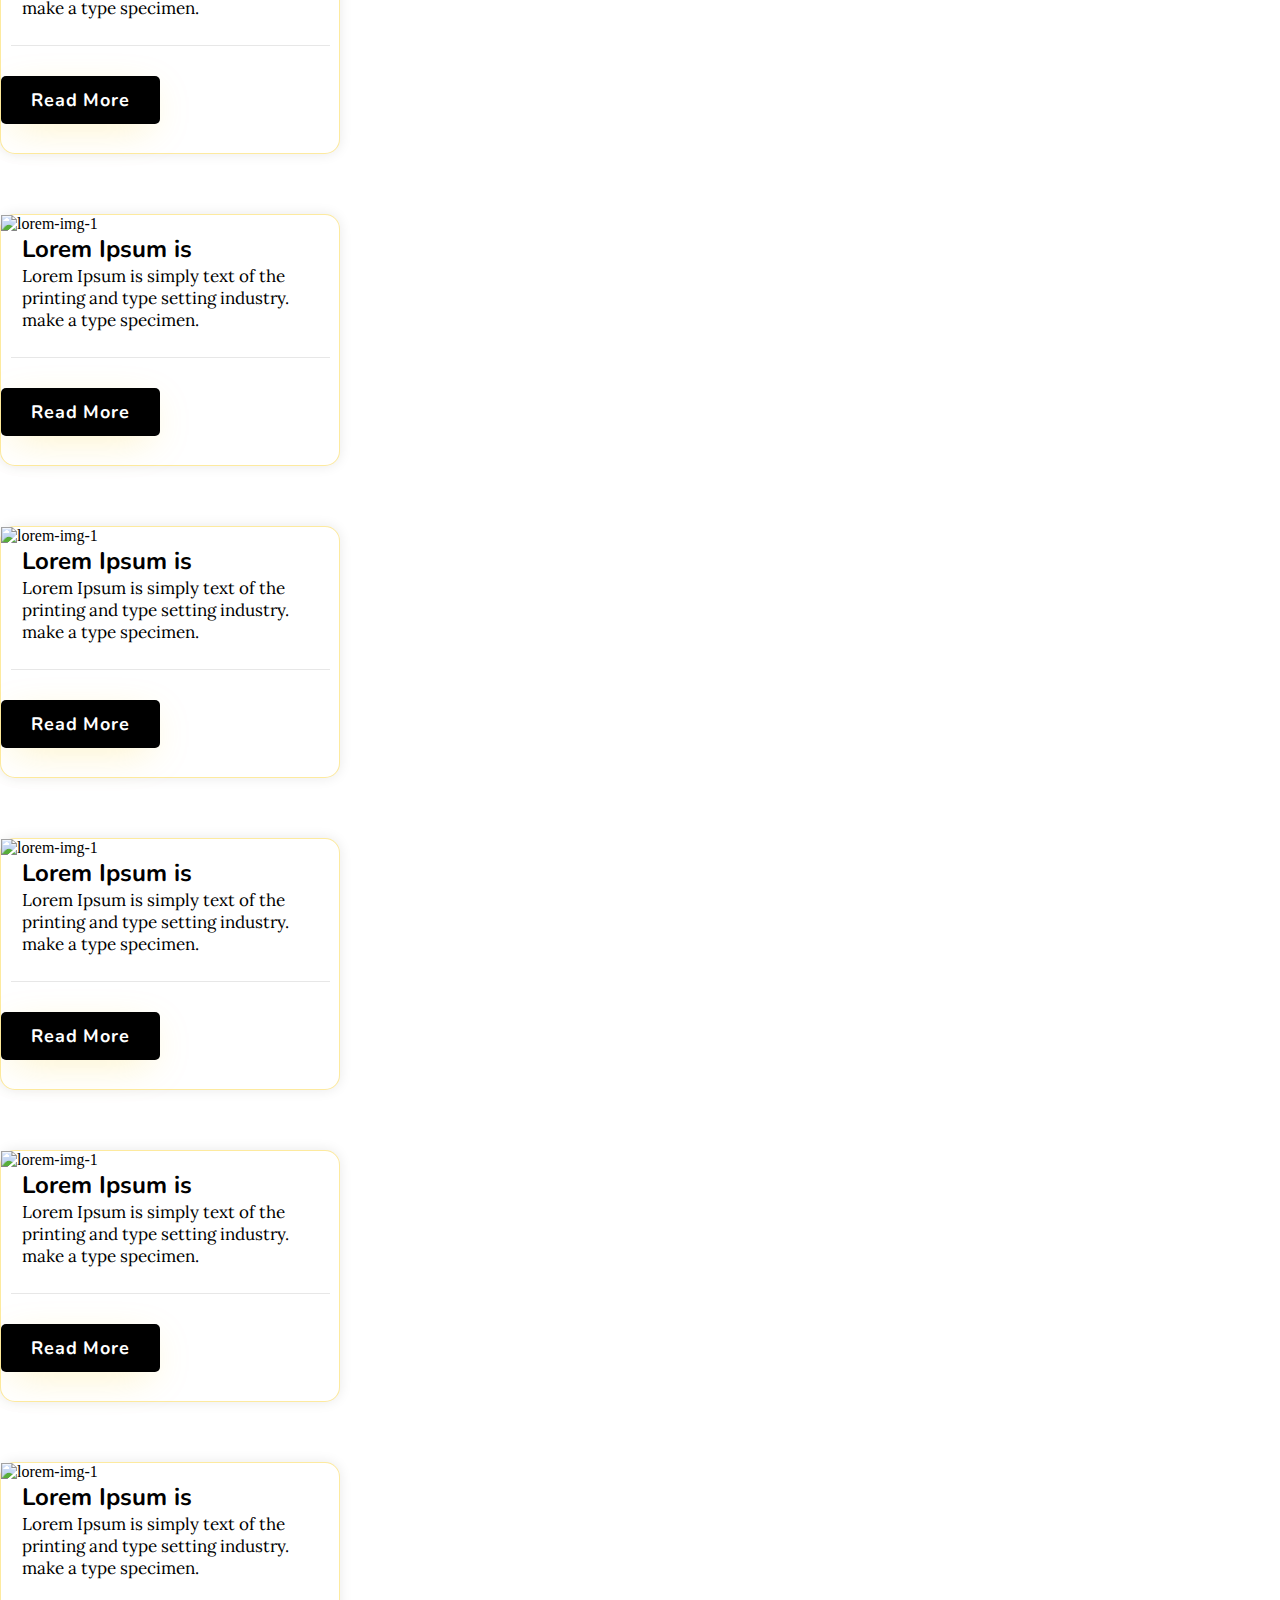
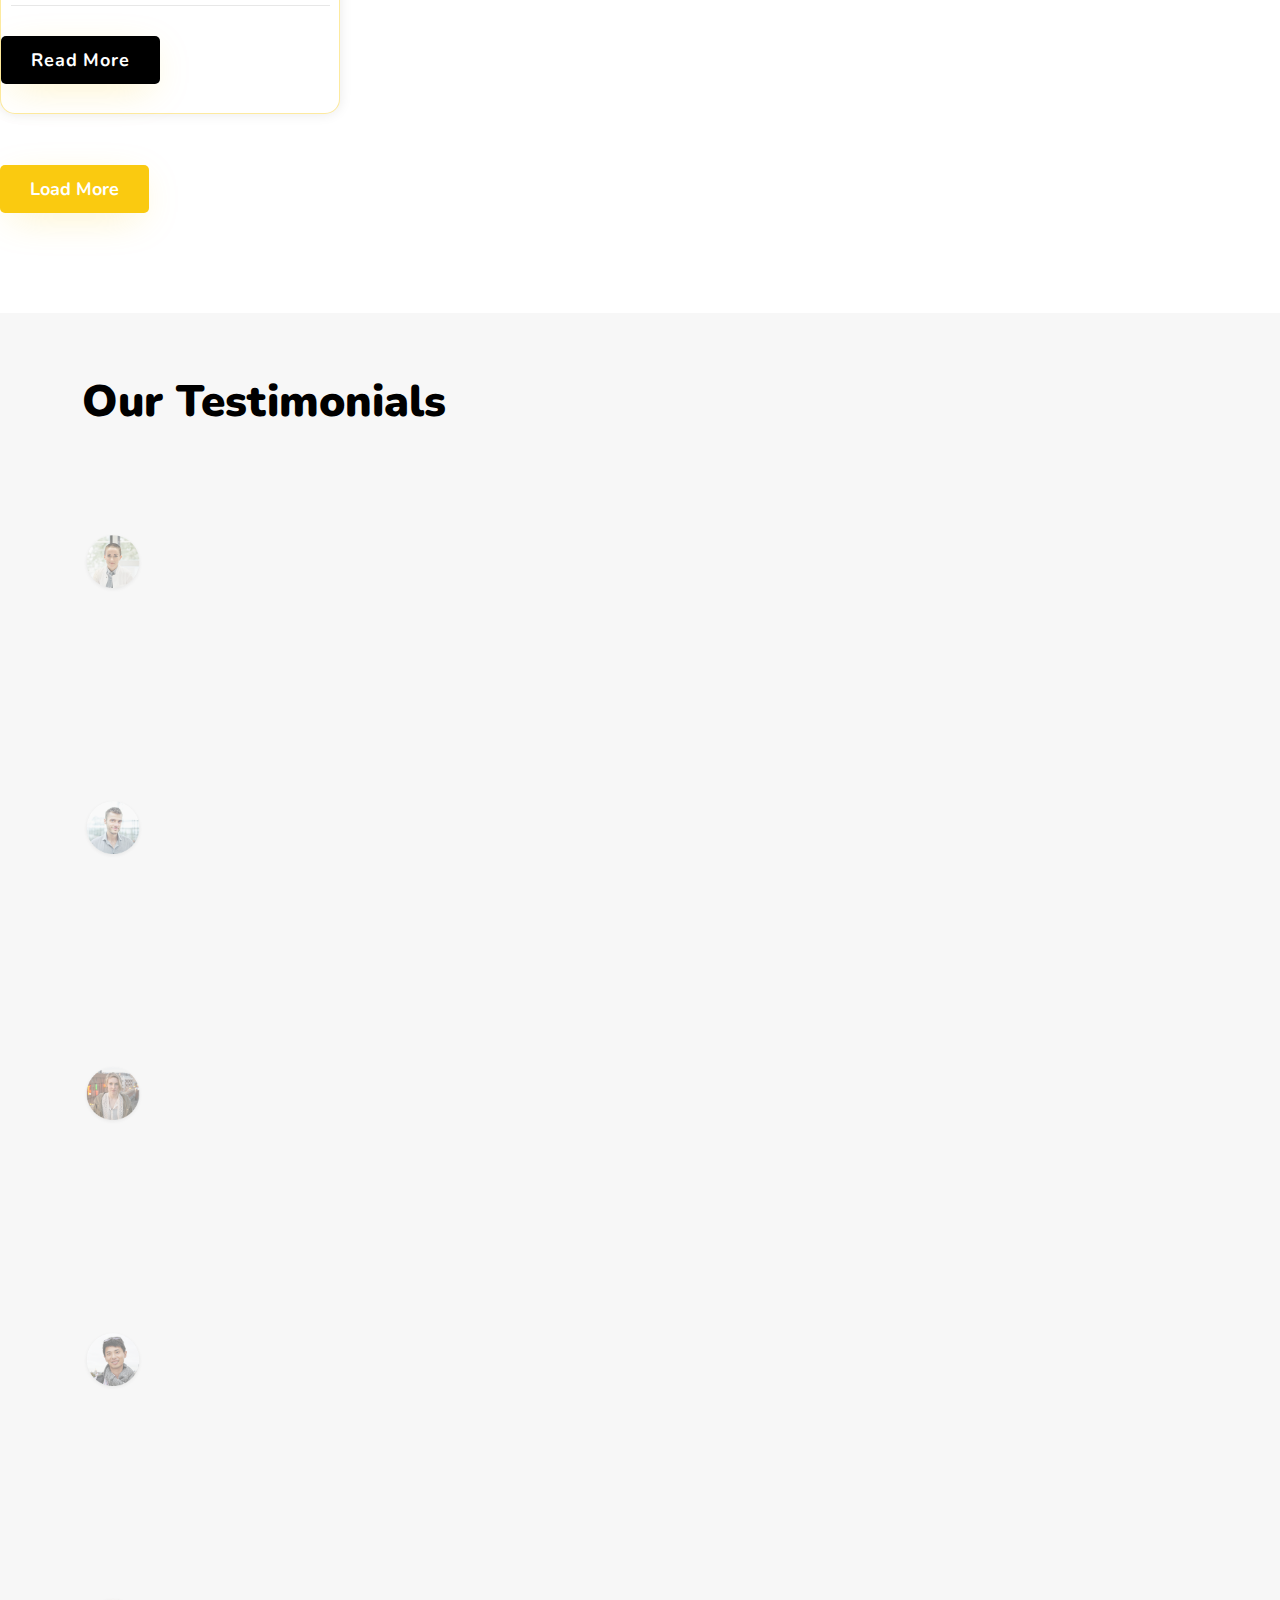
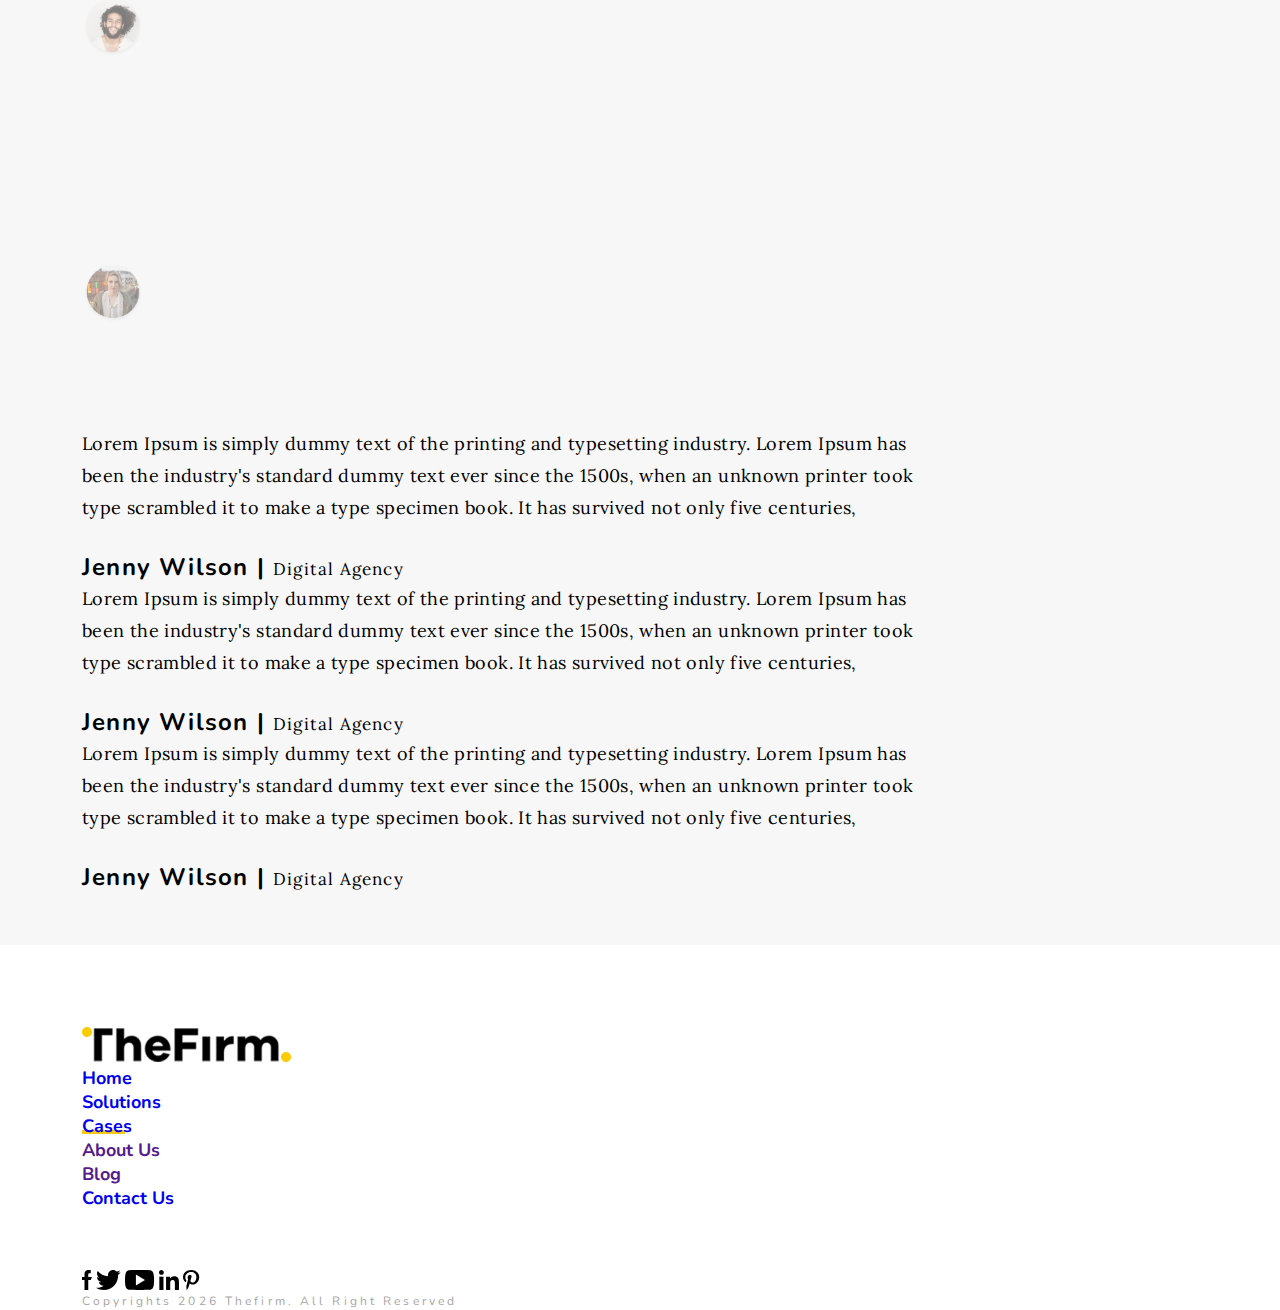
==== commit 44d5a701: "updates-done" ====
--- a/cases.html
+++ b/cases.html
@@ -358,9 +358,9 @@
 
                 </div>
                 <div class="d-flex justify-content-center pt__51">
-                    <button class="view__btn "><a class="text_18 font-nunito fw_700 lts-9 "
-                            href="./casesdetails.html">Load
-                            More</a></button>
+                    <button class="view__btn text_18 font-nunito fw_700 lts- ">
+                        Load
+                            More</button>
                 </div>
             </div>
         </div>
@@ -449,7 +449,7 @@
     <footer>
         <div class="container_1140 pt__50">
             <div class="d-flex justify-content-center">
-                <img src="./assets/images/logo.png" alt="">
+                <img class="cursor-pointer" src="./assets/images/logo.png" alt="">
             </div>
             <ul class="d-flex gap__58 flex-wrap justify-content-center pt-5">
                 <li><a href="./index3.html" class="text-black font-nunito text_18 fw_700 lts_9 line_nav">Home</a>
--- a/assets/style2.css
+++ b/assets/style2.css
@@ -316,6 +316,20 @@
 .slick-dots li.slick-active button:before {
     opacity: .75;
     color: #FACA10 !important;
+}
+.Digital {
+    padding: 12px 12px;
+}
+.sarchline{
+    max-width: 200px;
+    height: 2px;
+    background: #A5A5A5;
+}
+.sarchinput{
+    max-width: 160px;
+}
+.sarchinput__box{
+    max-width: 200px;
 }
 
 .slick-dots li button:before {
@@ -678,6 +692,23 @@
 
 .left-39 {
     left: 39.5%;
+}
+.Digital {
+    padding: 12px 12px;
+}
+
+.sarchline {
+    max-width: 200px;
+    height: 2px;
+    background: #A5A5A5;
+}
+
+.sarchinput {
+    max-width: 160px;
+}
+
+.sarchinput__box {
+    max-width: 200px;
 }
 
 
@@ -970,20 +1001,3 @@
         left: 42.5%;
     }
 }
-.Digital {
-    padding: 12px 12px;
-}
-
-.sarchline {
-    max-width: 200px;
-    height: 2px;
-    background: #A5A5A5;
-}
-
-.sarchinput {
-    max-width: 160px;
-}
-
-.sarchinput__box {
-    max-width: 200px;
-}--- a/assets/style3.css
+++ b/assets/style3.css
@@ -708,7 +708,7 @@
 }
 
 /***************************** padding-margin *******************************/
-.pt-50 {
+.pt2-50 {
     padding-top: 50px;
 }
 
@@ -728,7 +728,7 @@
     margin-top: 30px;
 }
 
-.pb-50 {
+.pb2-50 {
     padding-bottom: 50px;
 }
 
@@ -1123,11 +1123,11 @@
         padding-bottom: 63px;
     }
 
-    .pb-50 {
+    .pb2-50 {
         padding-bottom: 107px;
     }
 
-    .pt-50 {
+    .pt2-50 {
         padding-top: 100px;
     }
 
@@ -1150,6 +1150,10 @@
 
     .pt-20 {
         padding-top: 0;
+    }
+
+    .pt_39 {
+        padding-top: 40px;
     }
 }
 
@@ -1463,9 +1467,7 @@
     padding-top: 24px;
 }
 
-.pb__81 {
-    padding-bottom: 81px;
-}
+
 
 /* Our Blogs section */
 /* Testimonials slider section */
@@ -1597,7 +1599,7 @@
     border-radius: 15px;
     background: #FFF;
     box-shadow: 0px 19px 34px 14px rgba(0, 0, 0, 0.06);
-    padding: 60px 70px;
+    padding: 30px 35px;
     position: absolute;
     top: 35%;
 
@@ -1916,6 +1918,26 @@
 }
 
 
+.show_btn {
+    padding: 12px 37px;
+}
+
+
+
+.to-top-btn {
+    height: 58px;
+    width: 58px;
+    background-color: #FACA10;
+    border-radius: 50%;
+    position: fixed;
+    display: none;
+    bottom: 11px;
+    right: 2%;
+    padding: 10px 10px;
+}
+
+
+
 
 
 /* Our Cases section */
@@ -1937,7 +1959,7 @@
     }
 
     .touch_card {
-        padding: 30px 35px;
+        /* padding: 30px 35px; */
         height: unset;
     }
 
@@ -2023,9 +2045,12 @@
 
 
     }
+    .pt__50{
+        padding-top: 82px;
+    }
 
     .touch_card {
-
+   
         height: 507px;
     }
 
@@ -2062,7 +2087,7 @@
     }
 
     .pb__81 {
-        padding-bottom: 81px;
+        padding-bottom: 52px;
     }
 
     .py__100 {
@@ -2080,6 +2105,7 @@
 
     .touch_card {
         position: absolute;
+            padding: 60px 74px;
     }
 
     .pt_82 {
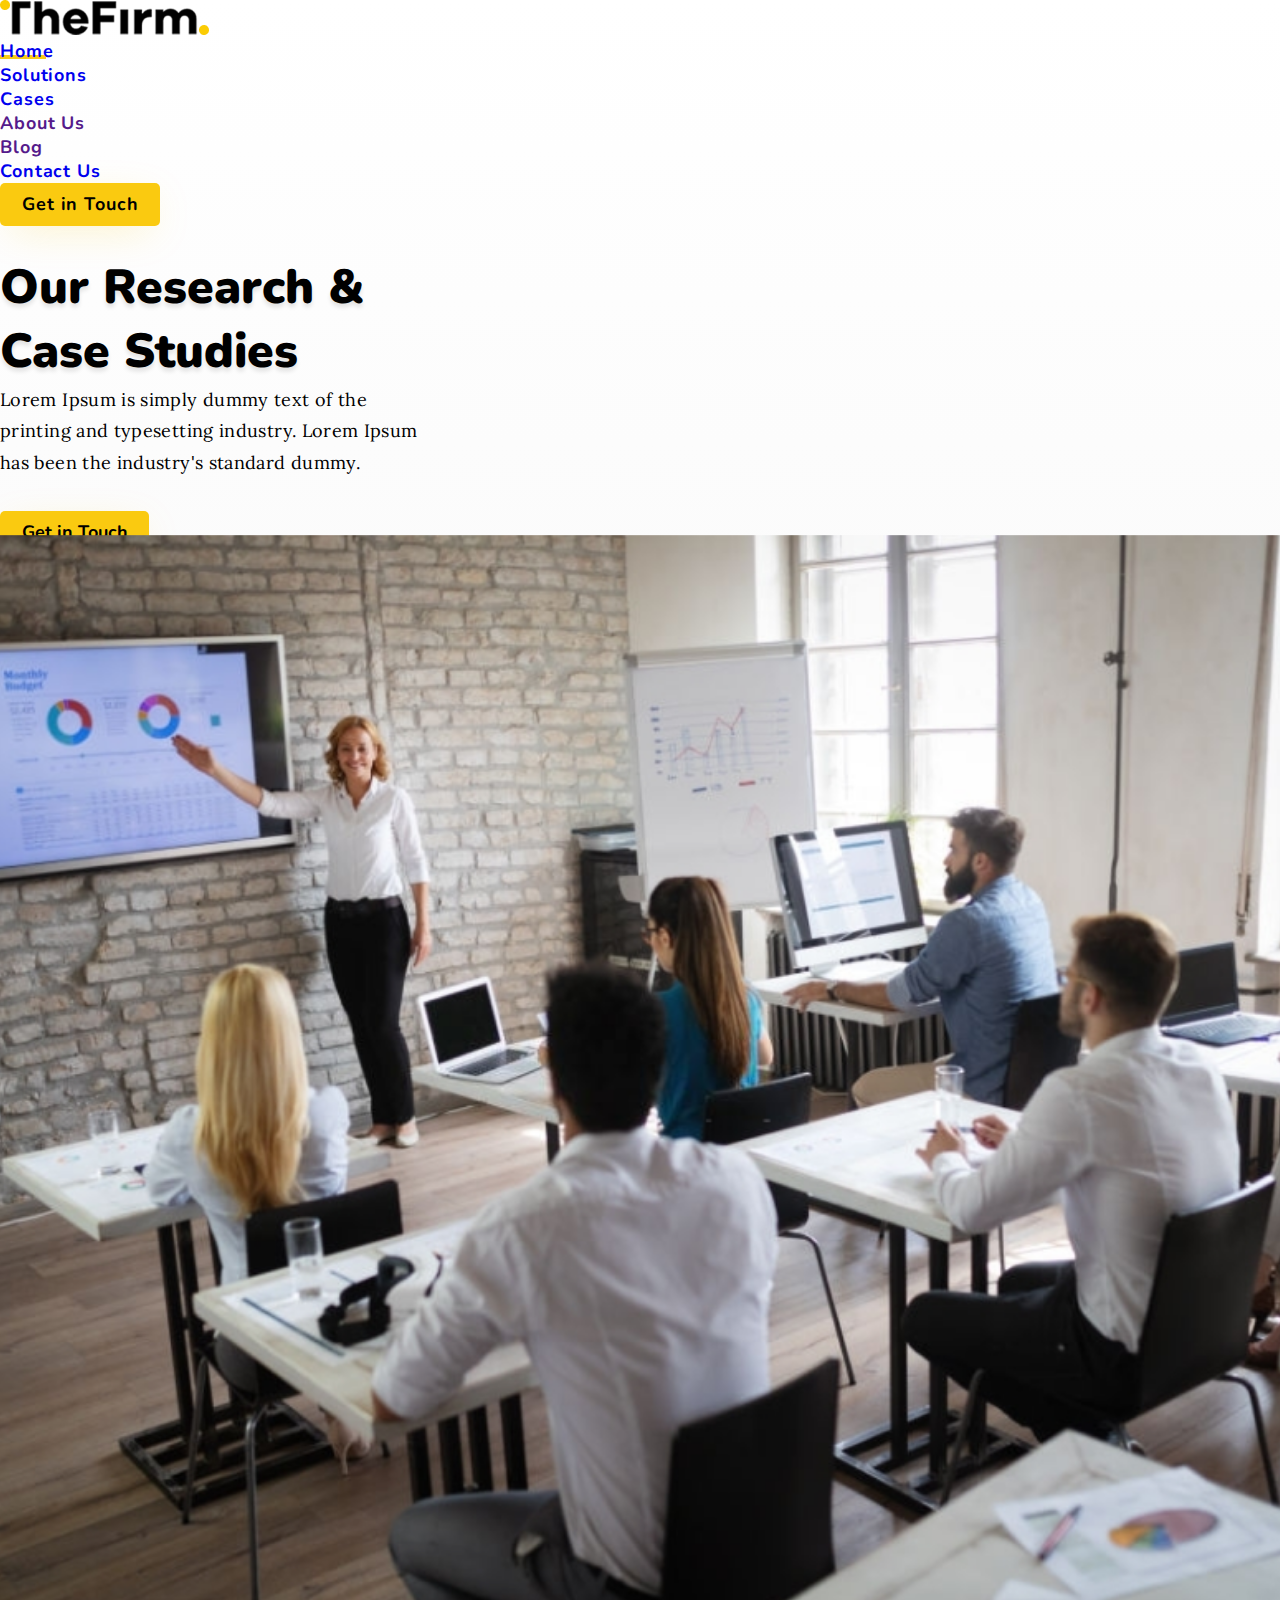
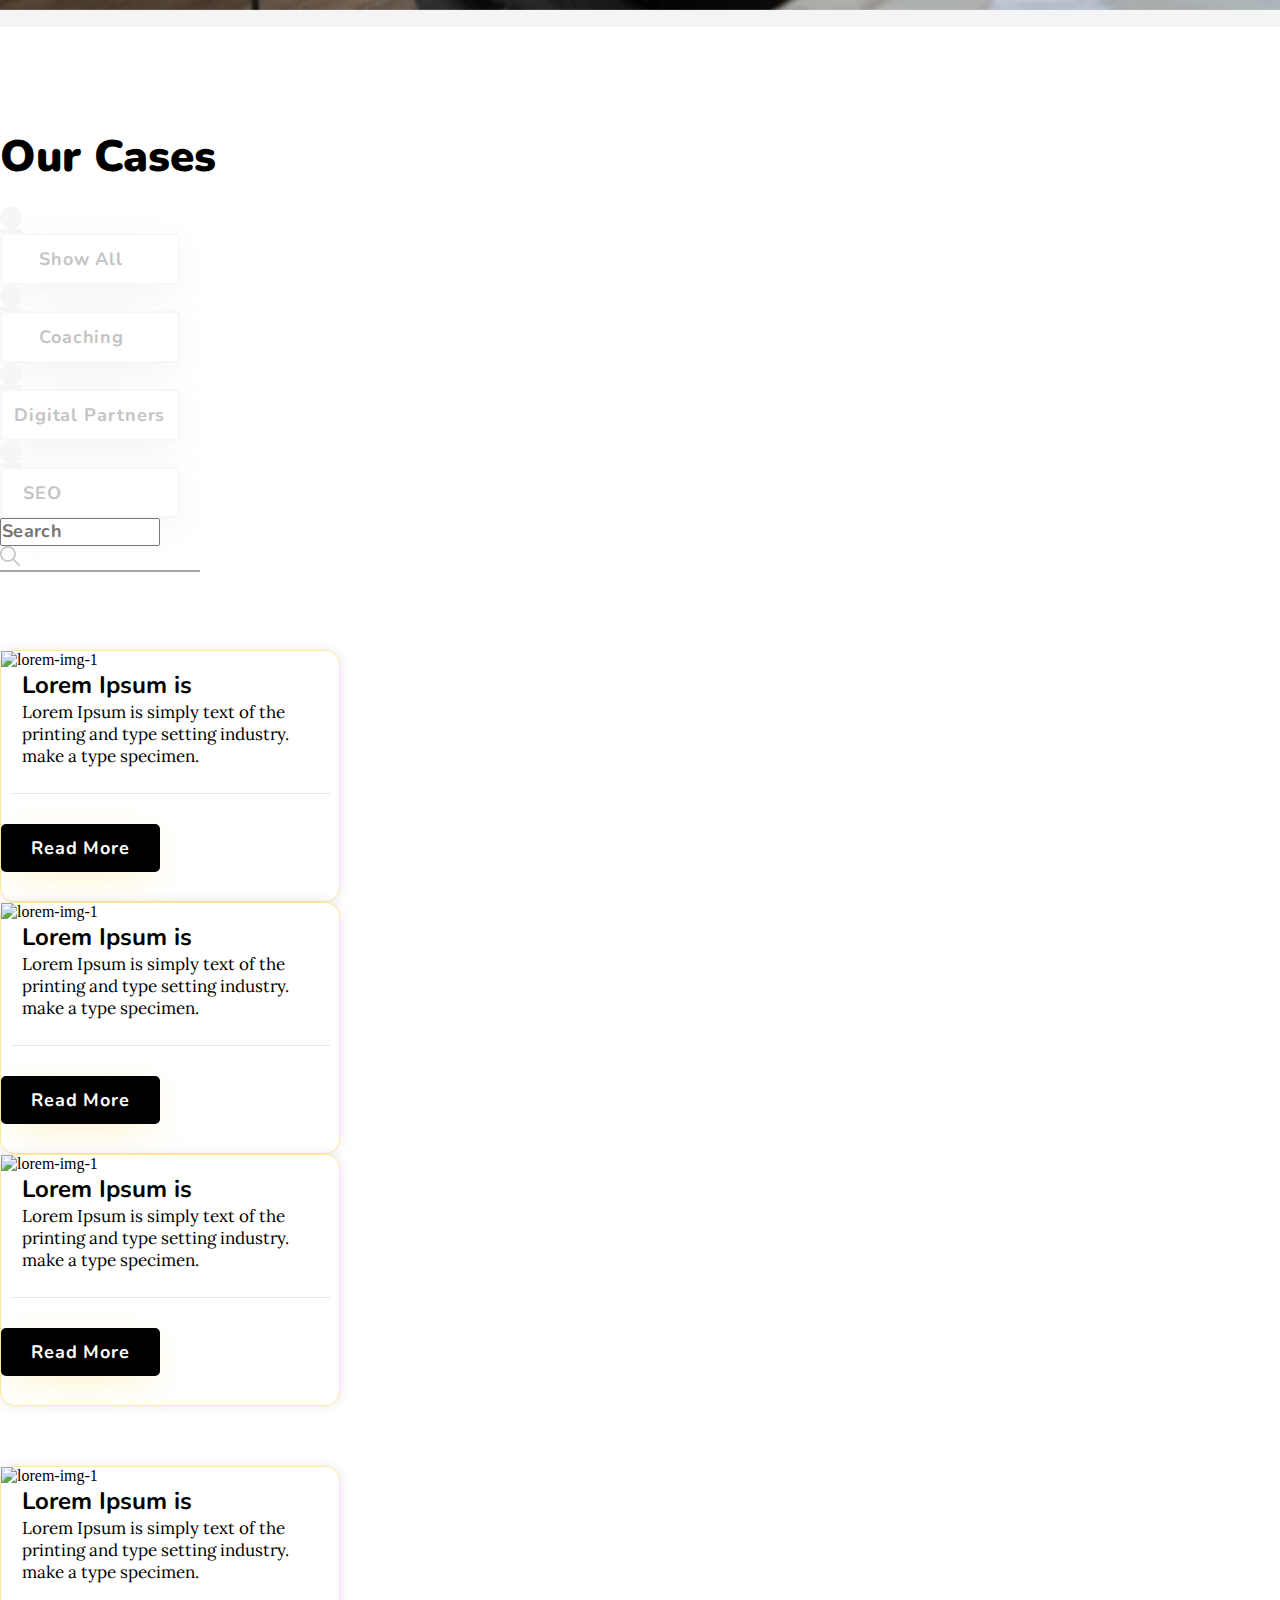
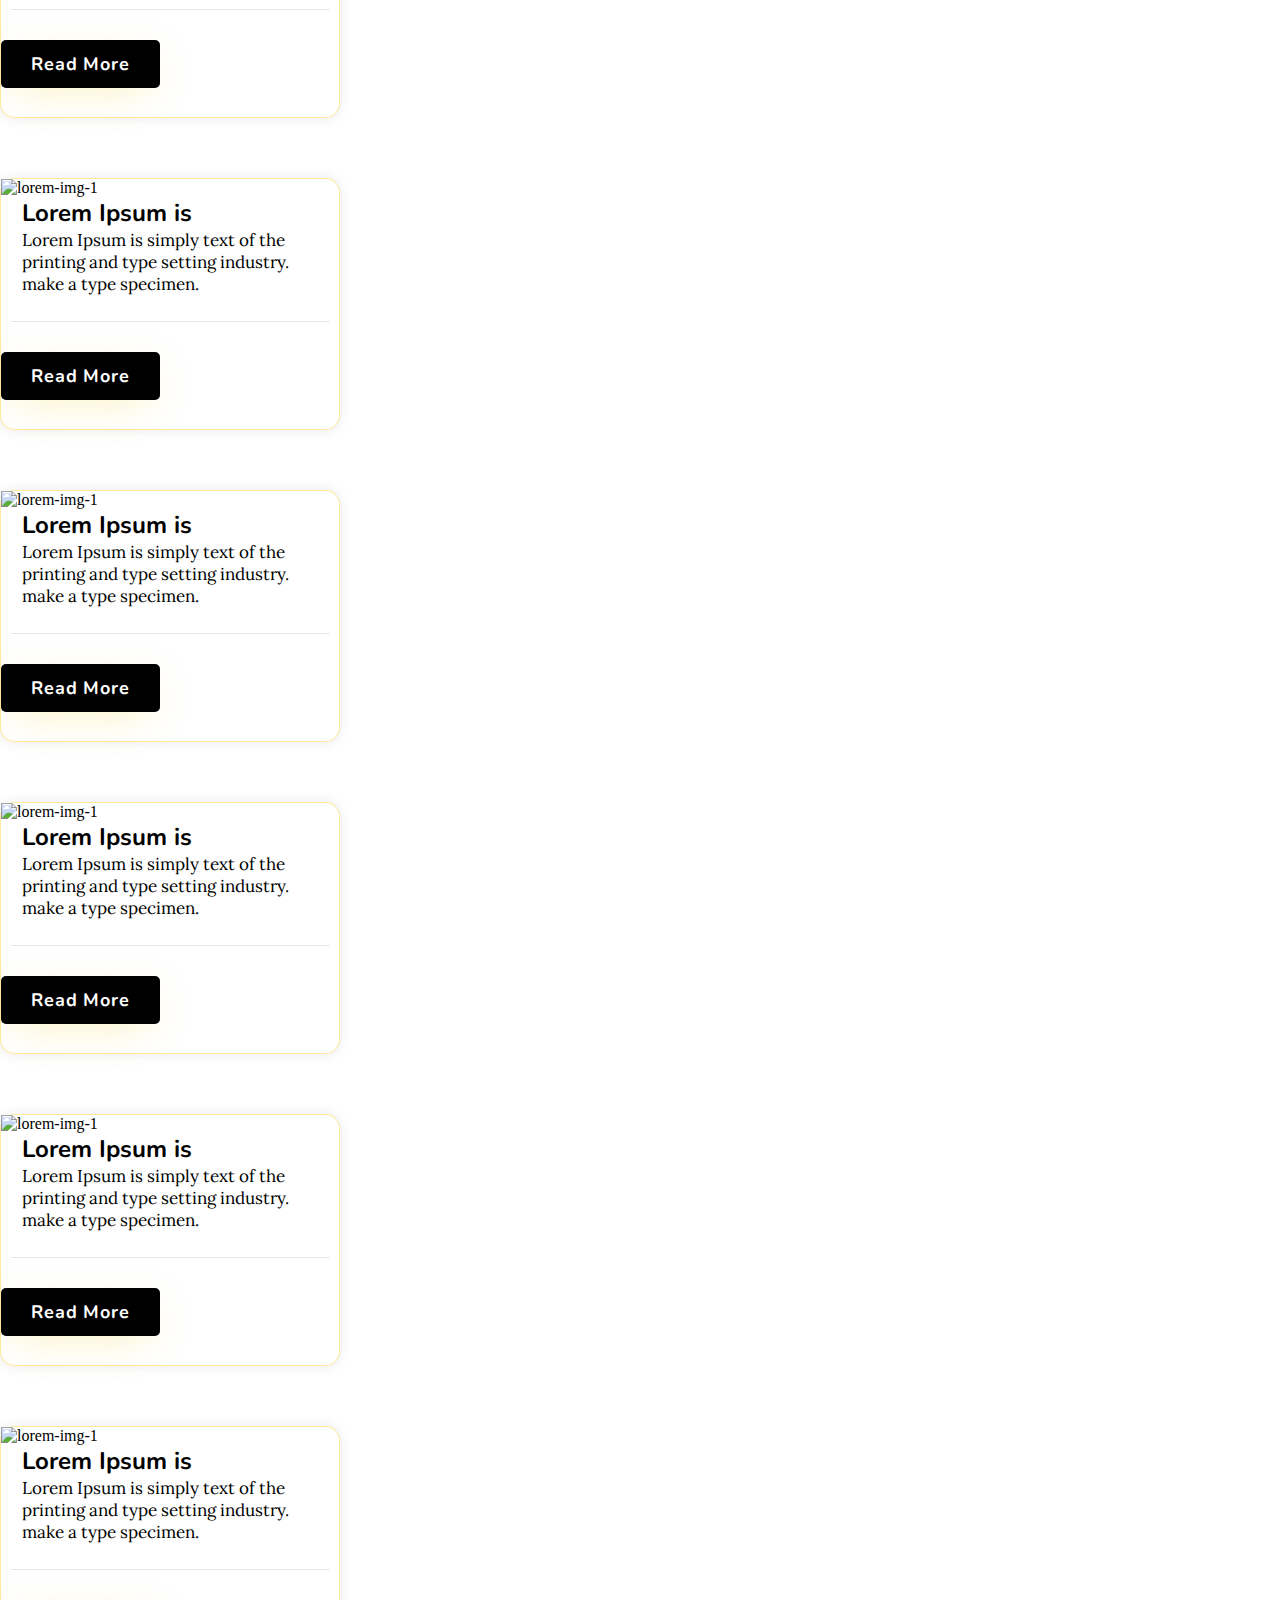
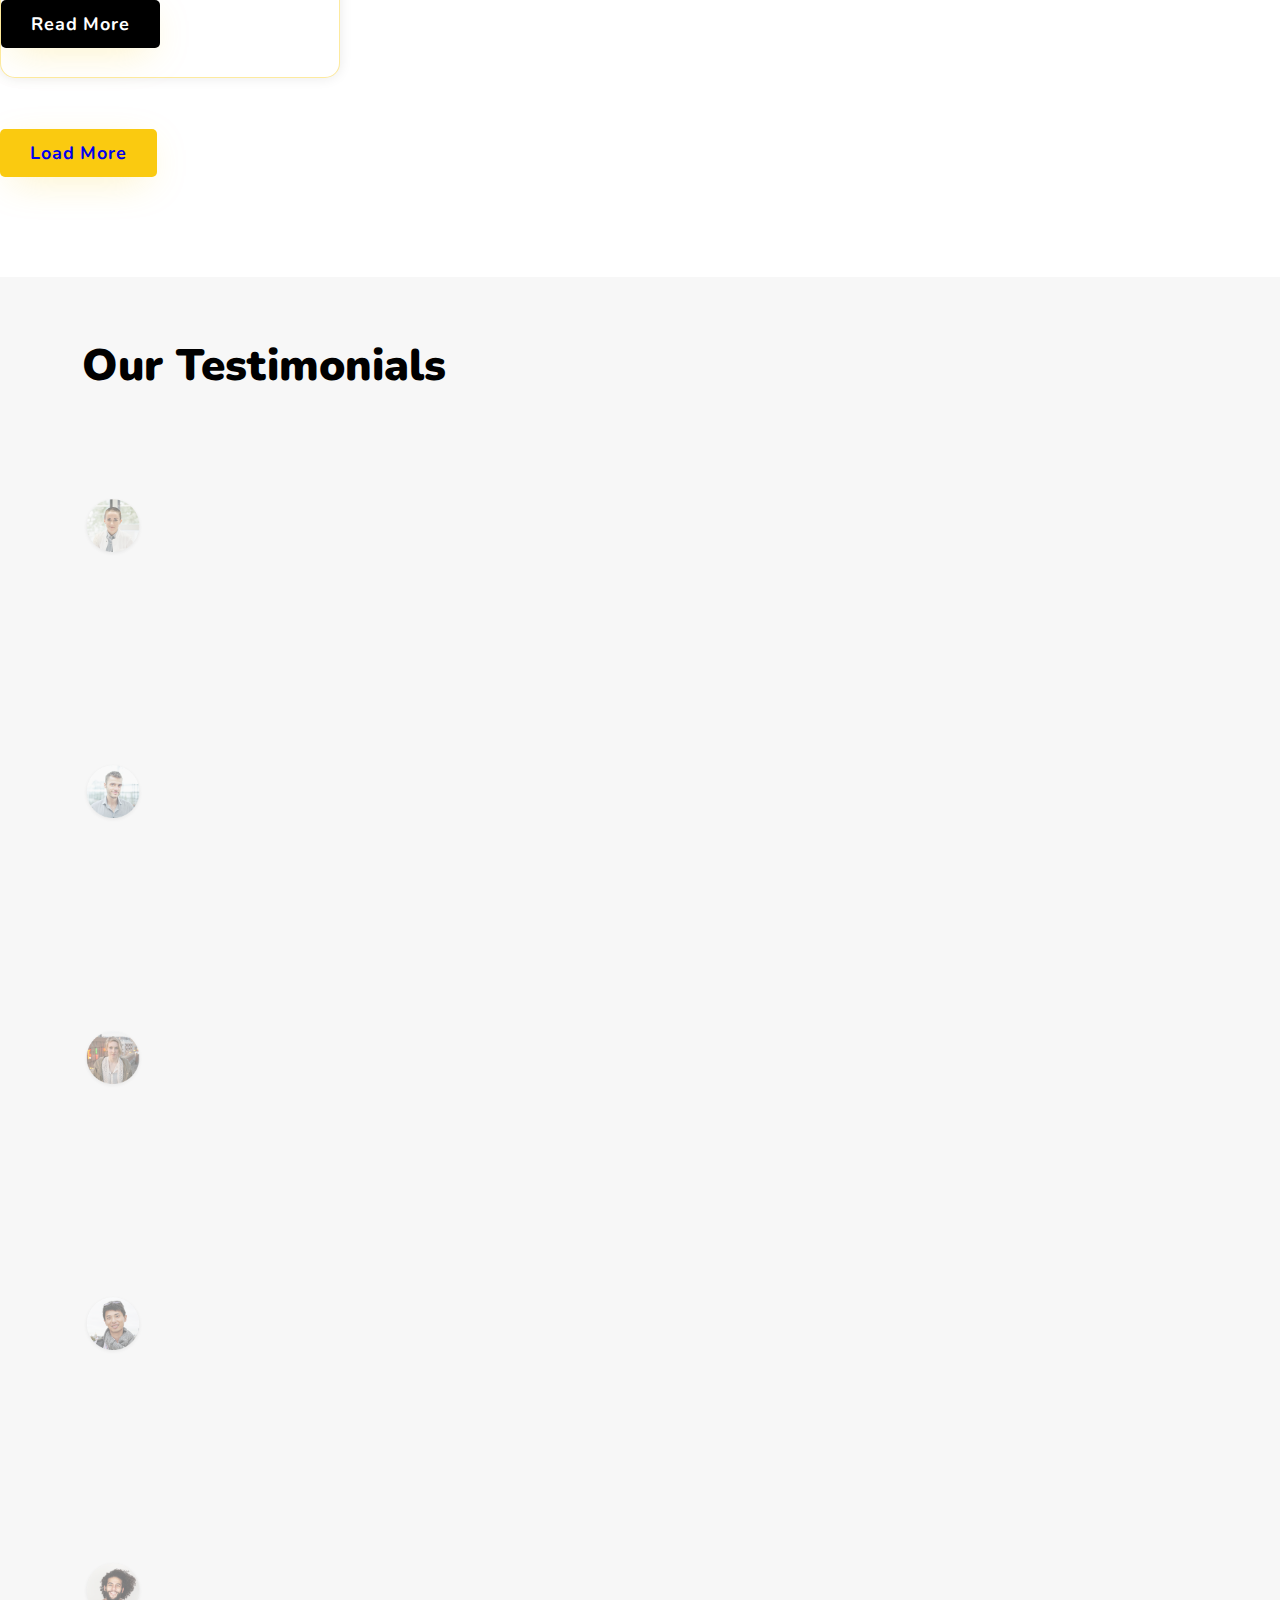
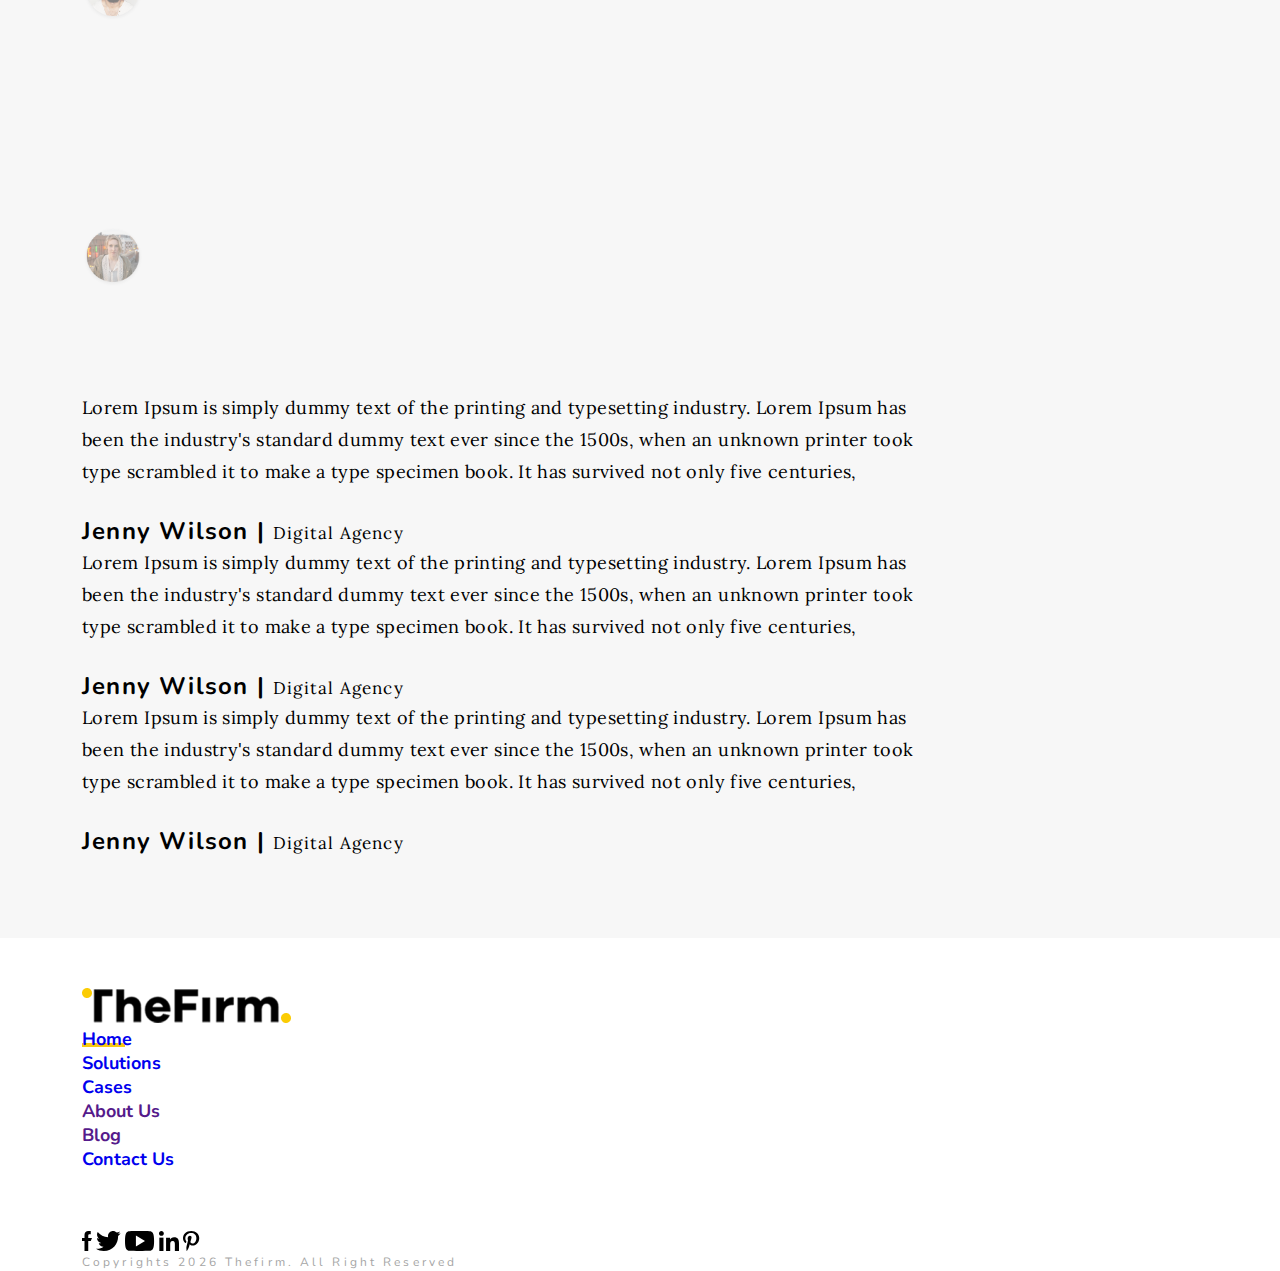
==== commit 24d1e750: "cases page changs" ====
--- a/cases.html
+++ b/cases.html
@@ -7,7 +7,7 @@
     <title>cases</title>
     <link rel="stylesheet" href="./assets/style2.css">
     <link rel="stylesheet" href="./assets/style3.css">
-    <link rel="icon" href="./assets/images/Cases_img_1.png">
+  <link rel="icon" href="./assets/images/Cases_img_1.png">
 
 
     <link href="https://cdn.jsdelivr.net/npm/bootstrap@5.3.2/dist/css/bootstrap.min.css" rel="stylesheet"
@@ -26,12 +26,11 @@
             <nav class="d-flex justify-content-between align-items-center mb-1">
                 <img class="cursor-pointer" src="./assets/images/logo.png" alt="logo">
                 <ul class="d-flex align-items-center mb-0 gap-4 gap-xxl-5 mobile_view" id="navbar">
-                    <li><a href="./index3.html" class="text-black font-nunito text_18 fw_700 lts-9 line_nav ">Home</a>
-                    </li>
+                    <li><a href="./index3.html"
+                            class="text-black font-nunito text_18 fw_700 lts-9 home_line_nav">Home</a></li>
                     <li><a href="./solution.html"
                             class="text-black font-nunito text_18 fw_700 lts-9 line_nav">Solutions</a></li>
-                    <li><a href="./cases.html"
-                            class="text-black font-nunito text_18 fw_700 lts-9 home_line_nav">Cases</a>
+                    <li><a href="./cases.html" class="text-black font-nunito text_18 fw_700 lts-9 line_nav">Cases</a>
                     </li>
                     <li><a href="" class="text-black font-nunito text_18 fw_700 lts-9 line_nav">About Us</a></li>
                     <li><a href="" class="text-black font-nunito text_18 fw_700 lts-9 line_nav">Blog</a></li>
@@ -75,7 +74,7 @@
     <section>
         <div class="container pb__100">
             <h2 class="text_44 mb-0 fw_900 font-nunito pt__100 text-center">Our
-                <span class="position-relative blog_underline">Blogs</span>
+                <span class="position-relative blog_underline">Cases</span>
             </h2>
             <div class="d-flex pt__56 justify-content-between flex__col  align-items-center">
                 <div class="d-flex gap_20 justify-content-center    flex-wrap">
@@ -114,7 +113,7 @@
                 <div class=" pt__35 sarchinput__box">
                     <div class="d-flex justify-content-between align-items-center ">
                         <input
-                            class="w-100 sarchinput font-nunito text_18 ps-2 fw_700  input_color lts-36 lh_133  border-0"
+                            class="w-100 sarchinput font-nunito text_18 ps-2 fw_700  text_grey lts-36 lh_133  border-0"
                             type="text" placeholder="Search" style="outline: none;">
                         <div class="pe-2 pb-2">
                             <svg xmlns="http://www.w3.org/2000/svg" width="20" height="20" viewBox="0 0 20 20"
@@ -358,9 +357,9 @@
 
                 </div>
                 <div class="d-flex justify-content-center pt__51">
-                    <button class="view__btn text_18 font-nunito fw_700 lts- ">
-                        Load
-                            More</button>
+                    <button class="view__btn "><a class="text_18 font-nunito fw_700 lts-9 "
+                            href="./casesdetails.html">Load
+                            More</a></button>
                 </div>
             </div>
         </div>
@@ -449,58 +448,50 @@
     <footer>
         <div class="container_1140 pt__50">
             <div class="d-flex justify-content-center">
-                <img class="cursor-pointer" src="./assets/images/logo.png" alt="">
+                <img src="./assets/images/logo.png" alt="">
             </div>
             <ul class="d-flex gap__58 flex-wrap justify-content-center pt-5">
-                <li><a href="./index3.html" class="text-black font-nunito text_18 fw_700 lts_9 line_nav">Home</a>
-                </li>
-                <li><a href="./solution.html" class="text-black font-nunito text_18 fw_700 lts_9 line_nav">Solutions</a>
-                </li>
-                <li><a href="./cases.html" class="text-black font-nunito text_18 fw_700 lts_9 home_line_nav">Cases</a>
-                </li>
+                <li><a href="./index3.html" class="text-black font-nunito text_18 fw_700 lts_9 home_line_nav">Home</a></li>
+                <li><a href="./solution.html" class="text-black font-nunito text_18 fw_700 lts_9 line_nav">Solutions</a></li>
+                <li><a href="./cases.html" class="text-black font-nunito text_18 fw_700 lts_9 line_nav">Cases</a></li>
                 <li><a href="" class="text-black font-nunito text_18 fw_700 lts_9 line_nav">About Us</a></li>
                 <li><a href="" class="text-black font-nunito text_18 fw_700 lts_9 line_nav">Blog</a></li>
-                <li><a href="./digital-journey.html"
-                        class="text-black font-nunito text_18 fw_700 lts_9 line_nav">Contact Us</a></li>
+                <li><a href="./digital-journey.html" class="text-black font-nunito text_18 fw_700 lts_9 line_nav">Contact Us</a></li>
             </ul>
 
             <div class="d-flex gap__44 justify-content-center pt__60">
-                <a href="https://www.facebook.com/" target="_blank"><svg class="svg_color"
-                        xmlns="http://www.w3.org/2000/svg" width="10" height="20" viewBox="0 0 10 20" fill="none">
+                <a href="https://www.facebook.com/" target="_blank"><svg class="svg_color" xmlns="http://www.w3.org/2000/svg" width="10" height="20"
+                        viewBox="0 0 10 20" fill="none">
                         <path
                             d="M6.25 6.875V4.375C6.25 3.685 6.81 3.125 7.5 3.125H8.75V0H6.25C4.17875 0 2.5 1.67875 2.5 3.75V6.875H0V10H2.5V20H6.25V10H8.75L10 6.875H6.25Z" />
                     </svg></a>
-                <a href="https://twitter.com/?lang=en" target="_blank"><svg class="svg_color"
-                        xmlns="http://www.w3.org/2000/svg" width="25" height="20" viewBox="0 0 25 20" fill="none">
+                <a href="https://twitter.com/?lang=en" target="_blank"><svg class="svg_color" xmlns="http://www.w3.org/2000/svg" width="25" height="20"
+                        viewBox="0 0 25 20" fill="none">
                         <path
                             d="M24.6154 2.36769C23.7 2.76923 22.7246 3.03538 21.7077 3.16462C22.7538 2.54 23.5523 1.55846 23.9277 0.375385C22.9523 0.956923 21.8754 1.36769 20.7277 1.59692C19.8015 0.610769 18.4815 0 17.0415 0C14.2477 0 11.9985 2.26769 11.9985 5.04769C11.9985 5.44769 12.0323 5.83231 12.1154 6.19846C7.92 5.99385 4.20769 3.98308 1.71385 0.92C1.27846 1.67538 1.02308 2.54 1.02308 3.47077C1.02308 5.21846 1.92308 6.76769 3.26462 7.66462C2.45385 7.64923 1.65846 7.41385 0.984615 7.04308C0.984615 7.05846 0.984615 7.07846 0.984615 7.09846C0.984615 9.55077 2.73385 11.5877 5.02769 12.0569C4.61692 12.1692 4.16923 12.2231 3.70462 12.2231C3.38154 12.2231 3.05538 12.2046 2.74923 12.1369C3.40308 14.1354 5.25846 15.6046 7.46462 15.6523C5.74769 16.9954 3.56769 17.8046 1.20769 17.8046C0.793846 17.8046 0.396923 17.7862 0 17.7354C2.23538 19.1769 4.88462 20 7.74154 20C17.0277 20 22.1046 12.3077 22.1046 5.64C22.1046 5.41692 22.0969 5.20154 22.0862 4.98769C23.0877 4.27692 23.9292 3.38923 24.6154 2.36769Z" />
                     </svg></a>
-                <a href="https://www.youtube.com/" target="_blank"><svg class="svg_color"
-                        xmlns="http://www.w3.org/2000/svg" width="30" height="20" viewBox="0 0 30 20" fill="none">
+                <a href="https://www.youtube.com/" target="_blank"><svg class="svg_color" xmlns="http://www.w3.org/2000/svg" width="30" height="20"
+                        viewBox="0 0 30 20" fill="none">
                         <path
                             d="M27.8545 1.92727C27.0655 0.523636 26.2091 0.265455 24.4655 0.167273C22.7236 0.0490909 18.3436 0 14.5491 0C10.7473 0 6.36545 0.0490911 4.62545 0.165455C2.88545 0.265455 2.02727 0.521818 1.23091 1.92727C0.418182 3.32909 0 5.74364 0 9.99455C0 9.99818 0 10 0 10C0 10.0036 0 10.0055 0 10.0055V10.0091C0 14.2418 0.418182 16.6745 1.23091 18.0618C2.02727 19.4655 2.88364 19.72 4.62364 19.8382C6.36545 19.94 10.7473 20 14.5491 20C18.3436 20 22.7236 19.94 24.4673 19.84C26.2109 19.7218 27.0673 19.4673 27.8564 18.0636C28.6764 16.6764 29.0909 14.2436 29.0909 10.0109C29.0909 10.0109 29.0909 10.0055 29.0909 10.0018C29.0909 10.0018 29.0909 9.99818 29.0909 9.99636C29.0909 5.74364 28.6764 3.32909 27.8545 1.92727ZM10.9091 15.4545V4.54545L20 10L10.9091 15.4545Z" />
                     </svg></a>
-                <a target="_blank"
-                    href="https://www.googleadservices.com/pagead/aclk?sa=L&ai=DChcSEwiFxdbK74aEAxVFxUwCHWOpAlYYABAAGgJ0bQ&ase=2&gclid=Cj0KCQiA2eKtBhDcARIsAEGTG40UVsEamI5XSACW1_yjzUGXPCsbaThAJxEoksLC-i5P_XDx7uDOCQUaArKbEALw_wcB&ohost=www.google.com&cid=CAESVuD2qEDOiRbymxdSvbPcqSgQmL5Ayj1wIGliPSwaVKz4XSU4xWtWOHKoMu6EskfQ-hyf32zVwBuyXJsB8OhpZYG_6d3fCw45JXxeJmQWUhxUW7_xOl8s&sig=AOD64_3Cs7bcLbhaH5KRsip4wAHuLVz1HA&q&nis=4&adurl&ved=2ahUKEwjW98_K74aEAxW-aPUHHXroB9YQ0Qx6BAgFEAE"><svg
-                        class="svg_color" xmlns="http://www.w3.org/2000/svg" width="20" height="20" viewBox="0 0 20 20"
-                        fill="none">
+                <a target="_blank" href="https://www.googleadservices.com/pagead/aclk?sa=L&ai=DChcSEwiFxdbK74aEAxVFxUwCHWOpAlYYABAAGgJ0bQ&ase=2&gclid=Cj0KCQiA2eKtBhDcARIsAEGTG40UVsEamI5XSACW1_yjzUGXPCsbaThAJxEoksLC-i5P_XDx7uDOCQUaArKbEALw_wcB&ohost=www.google.com&cid=CAESVuD2qEDOiRbymxdSvbPcqSgQmL5Ayj1wIGliPSwaVKz4XSU4xWtWOHKoMu6EskfQ-hyf32zVwBuyXJsB8OhpZYG_6d3fCw45JXxeJmQWUhxUW7_xOl8s&sig=AOD64_3Cs7bcLbhaH5KRsip4wAHuLVz1HA&q&nis=4&adurl&ved=2ahUKEwjW98_K74aEAxW-aPUHHXroB9YQ0Qx6BAgFEAE"><svg class="svg_color" xmlns="http://www.w3.org/2000/svg" width="20" height="20"
+                        viewBox="0 0 20 20" fill="none">
                         <path
                             d="M19.9951 19.9999V19.999H20.0001V12.664C20.0001 9.07569 19.2276 6.31152 15.0326 6.31152C13.0159 6.31152 11.6626 7.41819 11.1101 8.46736H11.0517V6.64652H7.07422V19.999H11.2159V13.3874C11.2159 11.6465 11.5459 9.96319 13.7017 9.96319C15.8259 9.96319 15.8576 11.9499 15.8576 13.499V19.9999H19.9951Z" />
                         <path d="M0.330078 6.64746H4.47675V20H0.330078V6.64746Z" />
                         <path
                             d="M2.40167 0C1.07583 0 0 1.07583 0 2.40167C0 3.7275 1.07583 4.82583 2.40167 4.82583C3.7275 4.82583 4.80333 3.7275 4.80333 2.40167C4.8025 1.07583 3.72667 0 2.40167 0V0Z" />
                     </svg></a>
-                <a href="https://in.pinterest.com/" target="_blank"><svg class="svg_color"
-                        xmlns="http://www.w3.org/2000/svg" width="17" height="20" viewBox="0 0 17 20" fill="none">
+                <a href="https://in.pinterest.com/" target="_blank" ><svg class="svg_color" xmlns="http://www.w3.org/2000/svg" width="17" height="20"
+                        viewBox="0 0 17 20" fill="none">
                         <path
                             d="M8.39663 0C2.91513 0 0 3.51266 0 7.34283C0 9.11916 0.992545 11.3343 2.58137 12.0368C2.82263 12.1455 2.95388 12.0993 3.00764 11.8755C3.05514 11.7055 3.2639 10.8867 3.36515 10.5005C3.3964 10.3767 3.38015 10.2692 3.28015 10.153C2.75262 9.54293 2.33386 8.43163 2.33386 7.38908C2.33386 4.71771 4.4577 2.12385 8.07162 2.12385C11.1968 2.12385 13.3831 4.15394 13.3831 7.05782C13.3831 10.3392 11.6468 12.6093 9.39043 12.6093C8.14162 12.6093 7.21158 11.6293 7.50659 10.4167C7.86286 8.97291 8.56164 7.42034 8.56164 6.37904C8.56164 5.44525 8.03411 4.67271 6.95657 4.67271C5.68526 4.67271 4.65396 5.93152 4.65396 7.6216C4.65396 8.69539 5.03398 9.42043 5.03398 9.42043C5.03398 9.42043 3.77642 14.5007 3.54266 15.4495C3.14764 17.0558 3.59641 19.6571 3.63516 19.8809C3.65892 20.0047 3.79767 20.0434 3.87518 19.9422C3.99893 19.7796 5.519 17.6108 5.94527 16.0432C6.10028 15.472 6.73656 13.1556 6.73656 13.1556C7.15532 13.9119 8.36413 14.5457 9.65169 14.5457C13.4819 14.5457 16.2495 11.1793 16.2495 7.00157C16.2357 2.99639 12.8081 0 8.39663 0Z" />
                     </svg></a>
             </div>
 
-            <p class="py-4 font-nunito text_12 mb-0 fw_400 text-center copyright_text lts-312 lh_133">Copyrights
-                <script>document.write(new Date().getFullYear());</script>
-                Thefirm. All Right Reserved
-            </p>
+            <p class="py-4 font-nunito text_12 mb-0 fw_400 text-center copyright_text lts-312 lh_133">Copyrights <script>document.write(new Date().getFullYear());</script>
+                Thefirm. All Right Reserved</p>
         </div>
     </footer>
 
--- a/assets/style2.css
+++ b/assets/style2.css
@@ -83,10 +83,13 @@
     border-radius: 30px 0px 0px 30px;
     background: #FACA10;
     opacity: 0.3;
+    border: 3px solid transparent;
+    border-right: 0 !important;
 }
 
 .nextbtn:hover {
     opacity: 1;
+    border: 3px solid white;
 }
 
 .prevbtn {
@@ -98,10 +101,13 @@
     border-radius: 0px 30px 30px 0px;
     background: #FACA10;
     opacity: 0.3;
+    border: 3px solid transparent;
+    border-left: 0 !important;
 }
 
 .prevbtn:hover {
     opacity: 1;
+    border: 3px solid white;
 }
 
 
@@ -287,13 +293,12 @@
 }
 
 .imgwe::after {
-    content: url(./images/border_png.png);
+    content: url(./images/slider_border_img_1.png);
     position: absolute;
     top: -117%;
     left: -114%;
     opacity: 0;
-    z-index: -1;
-
+    
 }
 
 .pt__59 {
@@ -317,18 +322,22 @@
     opacity: .75;
     color: #FACA10 !important;
 }
+
 .Digital {
     padding: 12px 12px;
 }
-.sarchline{
+
+.sarchline {
     max-width: 200px;
     height: 2px;
     background: #A5A5A5;
 }
-.sarchinput{
+
+.sarchinput {
     max-width: 160px;
 }
-.sarchinput__box{
+
+.sarchinput__box {
     max-width: 200px;
 }
 
@@ -378,10 +387,9 @@
     border-radius: 15px;
     background: #FFF;
     box-shadow: 0px 19px 34px 14px rgba(0, 0, 0, 0.06);
-    padding: 60px 70px;
+    padding: 30px 35px;
     position: absolute;
     top: 35%;
-
 }
 
 
@@ -397,9 +405,11 @@
     content: '';
 
 }
-.Studies_underline{
+
+.Studies_underline {
     position: relative;
 }
+
 .Studies_underline::after {
     max-width: 161px;
     width: 100%;
@@ -685,7 +695,7 @@
     padding-top: 51px;
 }
 
-.pt_82{
+.pt_82 {
     padding-top: 30px;
 }
 
@@ -693,6 +703,7 @@
 .left-39 {
     left: 39.5%;
 }
+
 .Digital {
     padding: 12px 12px;
 }
@@ -733,7 +744,6 @@
     }
 
     .touch_card {
-        padding: 30px 35px;
         height: unset;
     }
 
@@ -753,8 +763,12 @@
         padding-bottom: 50px;
     }
 
+    .pt__50 {
+        padding-top: 50px;
+    }
+
     .pt__82 {
-    
+
         padding-bottom: 25px;
     }
 
@@ -767,9 +781,7 @@
         padding-bottom: 50px;
     }
 
-    .pt__50 {
-        padding-top: 50px;
-    }
+
 
     .touch_card {
         position: unset;
@@ -795,7 +807,8 @@
     .pt___60 {
         padding-top: 30px;
     }
-    .pt__82{
+
+    .pt__82 {
         padding-top: 50px;
     }
 }
@@ -820,9 +833,9 @@
     }
 
     .touch_card {
-
         height: 507px;
     }
+
     .pt__53 {
         padding-top: 53px;
     }
@@ -833,6 +846,10 @@
 
     .pt__100 {
         padding-top: 100px;
+    }
+
+    .pt__50 {
+        padding-top: 82px;
     }
 }
 
@@ -874,7 +891,10 @@
 
     .touch_card {
         position: absolute;
-    }.pt_82{
+        padding: 60px 74px;
+    }
+
+    .pt_82 {
         padding-top: 82px;
     }
 }
@@ -1000,4 +1020,4 @@
     .left-39 {
         left: 42.5%;
     }
-}
+}--- a/assets/style3.css
+++ b/assets/style3.css
@@ -708,7 +708,7 @@
 }
 
 /***************************** padding-margin *******************************/
-.pt2-50 {
+.pt-50 {
     padding-top: 50px;
 }
 
@@ -728,7 +728,7 @@
     margin-top: 30px;
 }
 
-.pb2-50 {
+.pb-50 {
     padding-bottom: 50px;
 }
 
@@ -1123,11 +1123,11 @@
         padding-bottom: 63px;
     }
 
-    .pb2-50 {
+    .pb-50 {
         padding-bottom: 107px;
     }
 
-    .pt2-50 {
+    .pt-50 {
         padding-top: 100px;
     }
 
@@ -1150,10 +1150,6 @@
 
     .pt-20 {
         padding-top: 0;
-    }
-
-    .pt_39 {
-        padding-top: 40px;
     }
 }
 
@@ -1235,16 +1231,6 @@
 }
 
 /* vishal------code----start-----here */
-@import url(./root.css);
-
-* {
-    padding: 0;
-    margin: 0;
-    box-sizing: border-box !important;
-    list-style-type: none !important;
-    text-decoration: none !important;
-}
-
 .container_1140 {
     max-width: 1140px;
     margin-left: auto;
@@ -1290,15 +1276,15 @@
     padding: 12px 30px;
     border-radius: 5px;
     background: #FACA10;
-    border: 2px solid #FACA10;
+    border: 1px solid transparent;
     color: white;
     box-shadow: 0px 10px 40px -12px rgba(250, 202, 16, 0.35);
     transition: all linear 0.3s;
 }
 
 .read_btn:hover {
-    color: #FACA10;
-    background: transparent;
+    color: white;
+    background: black;
 }
 
 .slider_big_box {
@@ -1467,7 +1453,9 @@
     padding-top: 24px;
 }
 
-
+.pb__81 {
+    padding-bottom: 81px;
+}
 
 /* Our Blogs section */
 /* Testimonials slider section */
@@ -1479,7 +1467,7 @@
     background: #FACA10;
     left: 0;
     bottom: 13%;
-    z-index: 0;
+    z-index: -1;
     content: '';
 
 }
@@ -1522,12 +1510,11 @@
 }
 
 .imgwe::after {
-    content: url(./images/border_png.png);
+    content: url(./images/slider_border_img_1.png);
     position: absolute;
     top: -117%;
     left: -114%;
     opacity: 0;
-    z-index: -1;
 
 }
 
@@ -1599,7 +1586,7 @@
     border-radius: 15px;
     background: #FFF;
     box-shadow: 0px 19px 34px 14px rgba(0, 0, 0, 0.06);
-    padding: 30px 35px;
+    padding: 60px 70px;
     position: absolute;
     top: 35%;
 
@@ -1619,22 +1606,6 @@
 
 }
 
-.Studies_underline {
-    position: relative;
-}
-
-.Studies_underline::after {
-    max-width: 161px;
-    width: 100%;
-    height: 5.489px;
-    position: absolute;
-    background: #FACA10;
-    left: 0;
-    bottom: 13%;
-    z-index: 0;
-    content: '';
-}
-
 .card__line {
     max-width: 353px;
     height: 2px;
@@ -1653,10 +1624,6 @@
 
 .hight__vh {
     height: 46vh;
-}
-
-.map__input {
-    max-width: 300px;
 }
 
 /* live map section  */
@@ -1908,15 +1875,9 @@
     padding-top: 51px;
 }
 
-.pt_82 {
-    padding-top: 30px;
-}
-
-
 .left-39 {
     left: 39.5%;
 }
-
 
 .show_btn {
     padding: 12px 37px;
@@ -1939,7 +1900,6 @@
 
 
 
-
 /* Our Cases section */
 @media (min-width:320px) {
     .col-rev {
@@ -1959,7 +1919,7 @@
     }
 
     .touch_card {
-        /* padding: 30px 35px; */
+        padding: 30px 35px;
         height: unset;
     }
 
@@ -1980,7 +1940,7 @@
     }
 
     .pt__82 {
-
+        padding-top: 41px;
         padding-bottom: 25px;
     }
 
@@ -2005,7 +1965,9 @@
     .pt__182 {
         padding-top: 30px;
     }
-
+.pt__35{
+    padding-top: 35px;
+}
     .gap__58 {
         gap: 15px;
     }
@@ -2022,8 +1984,15 @@
         padding-top: 30px;
     }
 
-    .pt__82 {
-        padding-top: 50px;
+    .pt___30 {
+        padding-top: 30px;
+    }
+    .pt__56 {
+        padding-top: 56px;
+        padding-bottom: unset;
+    }
+    .flex__col{
+        flex-direction: column;
     }
 }
 
@@ -2045,12 +2014,9 @@
 
 
     }
-    .pt__50{
-        padding-top: 82px;
-    }
 
     .touch_card {
-   
+
         height: 507px;
     }
 
@@ -2082,12 +2048,12 @@
     }
 
     .pt__82 {
-        padding-top: unset;
+        padding-top: 82px;
         padding-bottom: 64px;
     }
 
     .pb__81 {
-        padding-bottom: 52px;
+        padding-bottom: 81px;
     }
 
     .py__100 {
@@ -2105,11 +2071,6 @@
 
     .touch_card {
         position: absolute;
-            padding: 60px 74px;
-    }
-
-    .pt_82 {
-        padding-top: 82px;
     }
 }
 
@@ -2124,6 +2085,20 @@
 
     .pt___60 {
         padding-top: 60px;
+    }
+    .pt___30 {
+        padding-top: unset;
+    }
+    .pt__56 {
+        padding-top: 56px;
+        padding-bottom: 78px;
+    }
+     .flex__col{
+        flex-direction: unset;
+        padding-top: 20px;
+    }
+    .pt__35{
+        padding-top: unset;
     }
 }
 
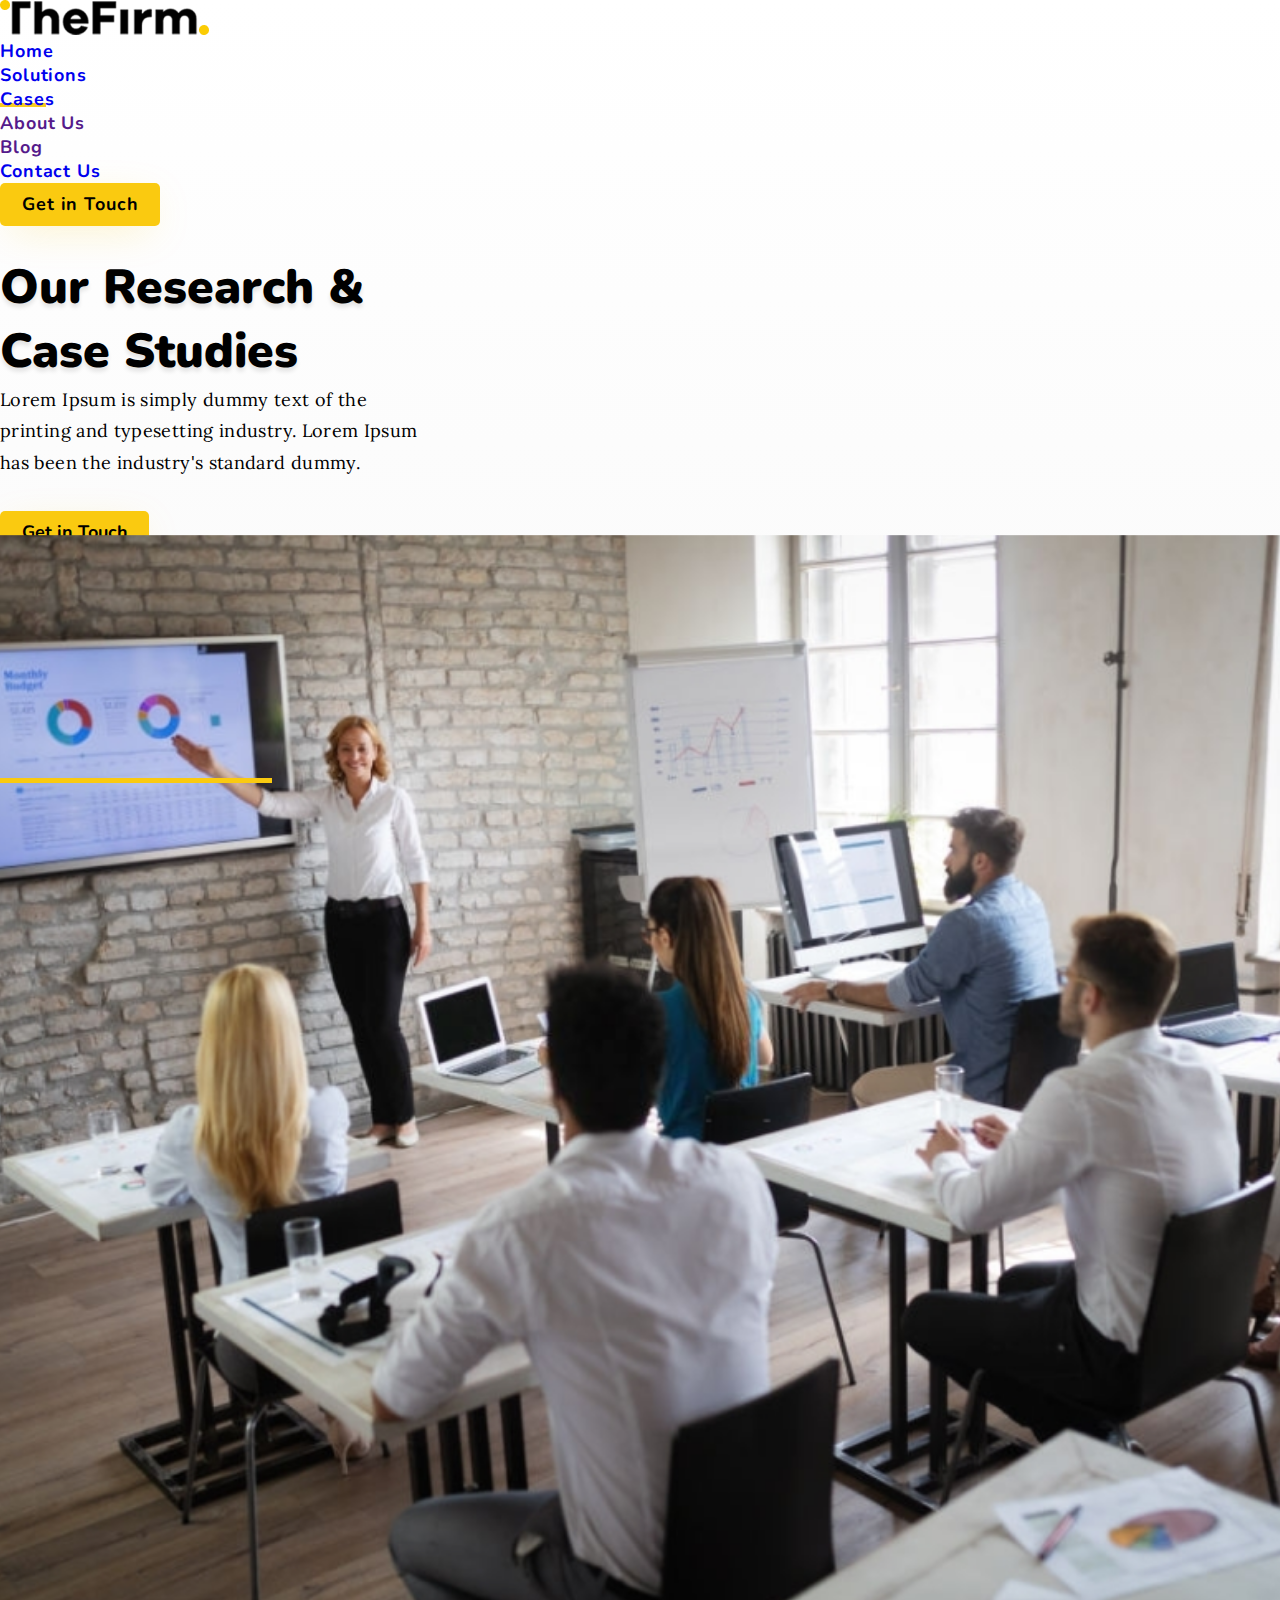
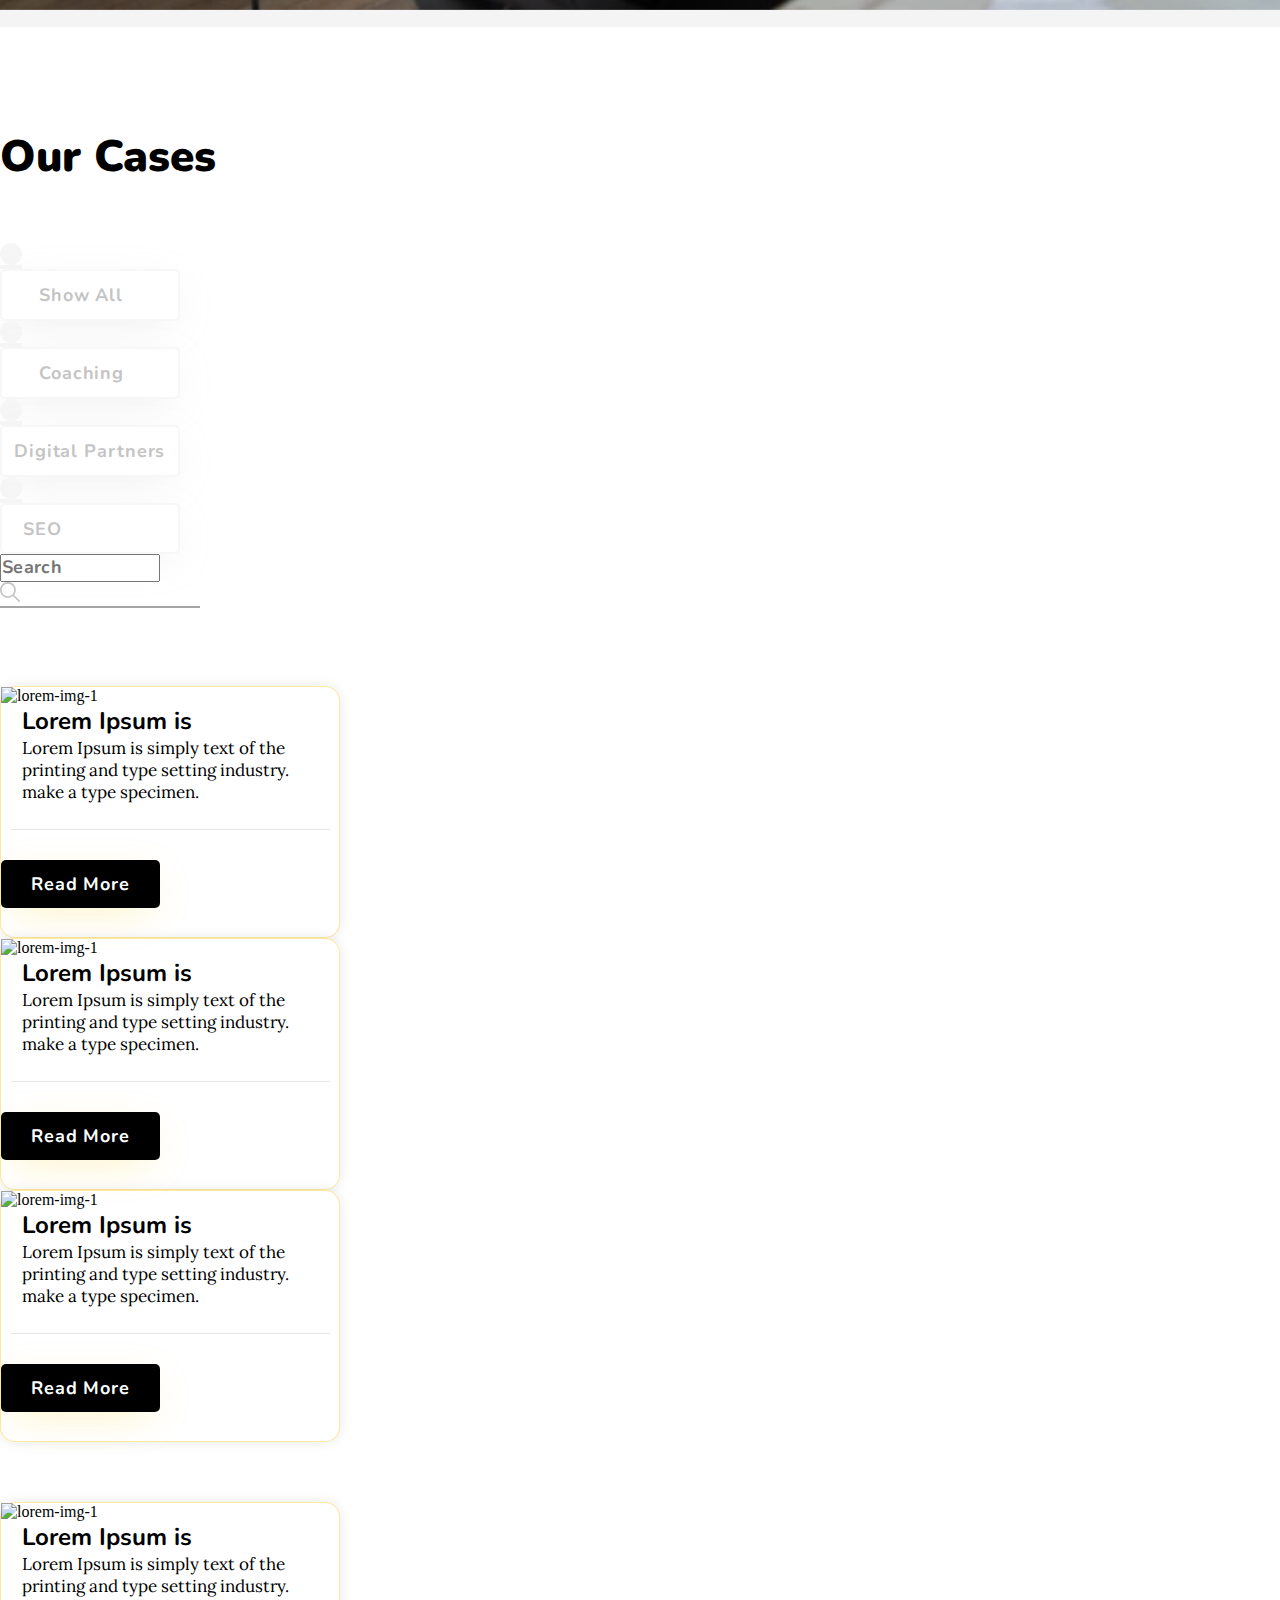
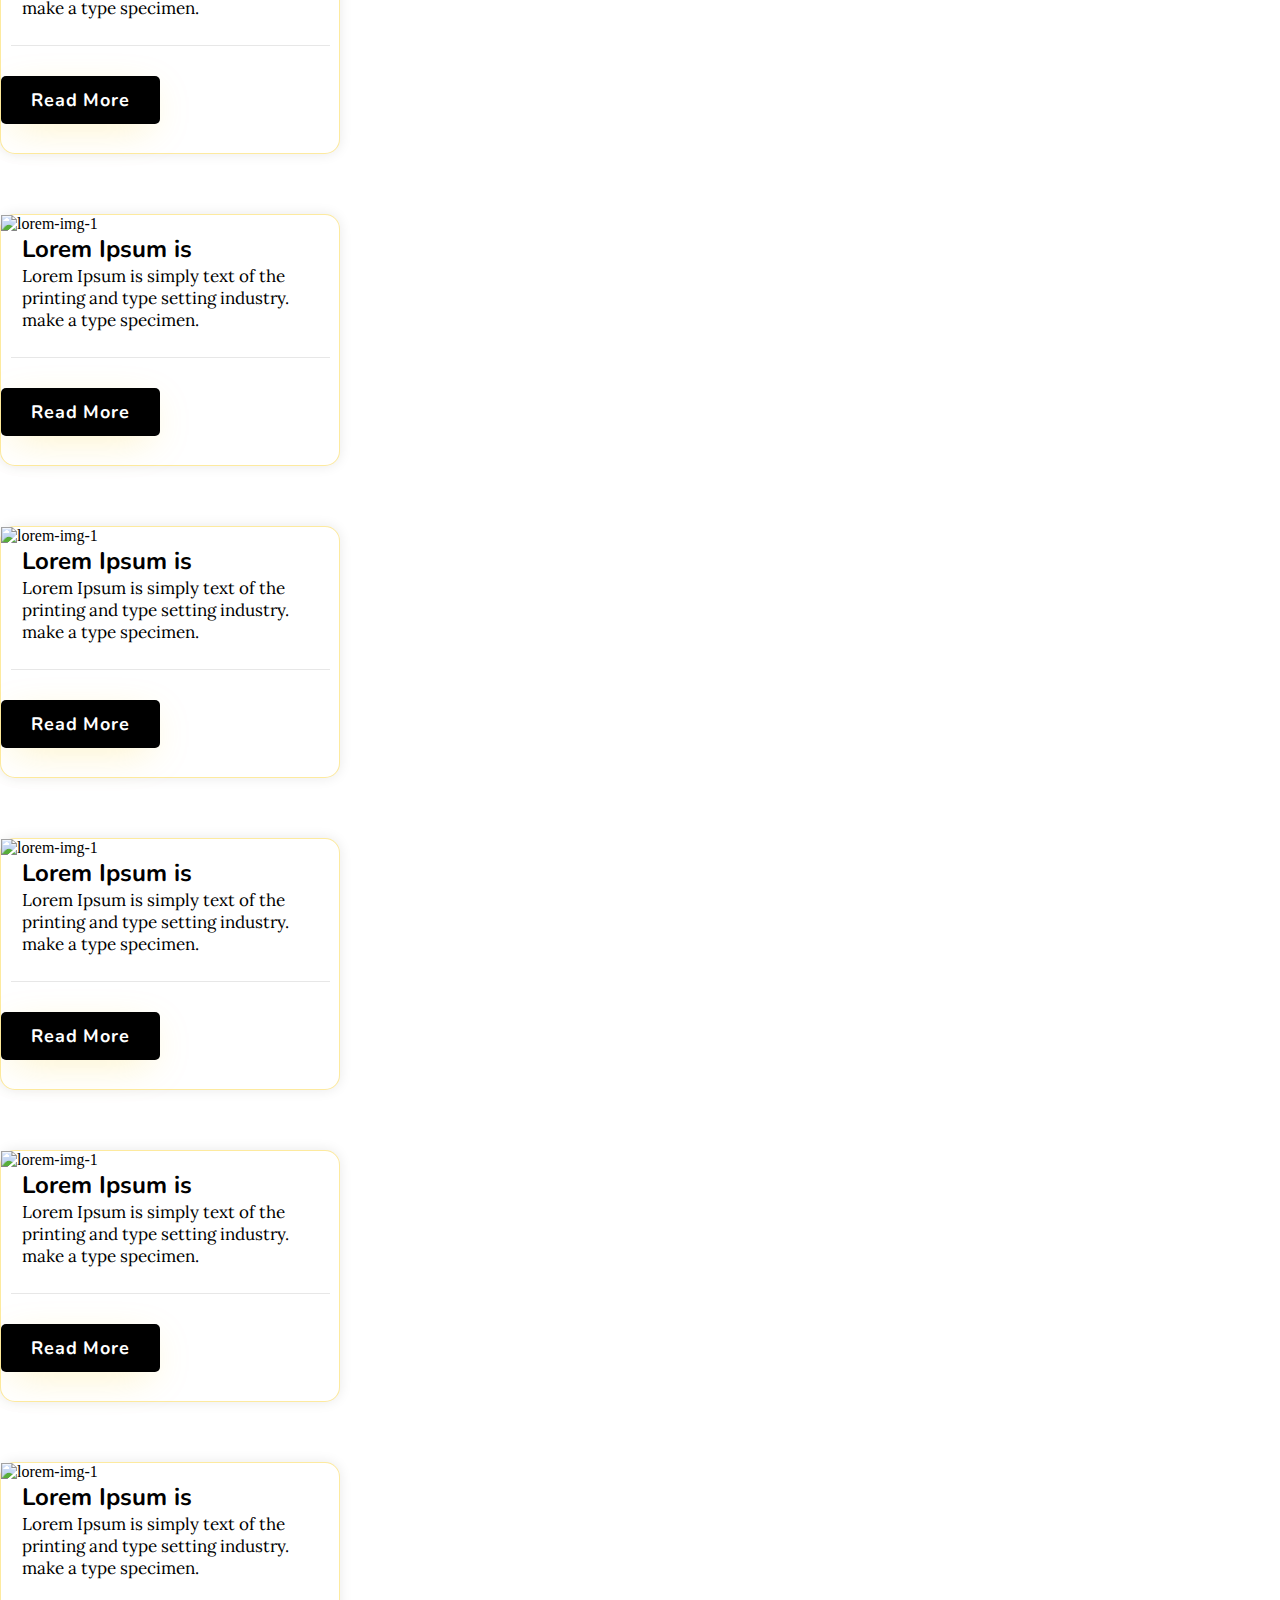
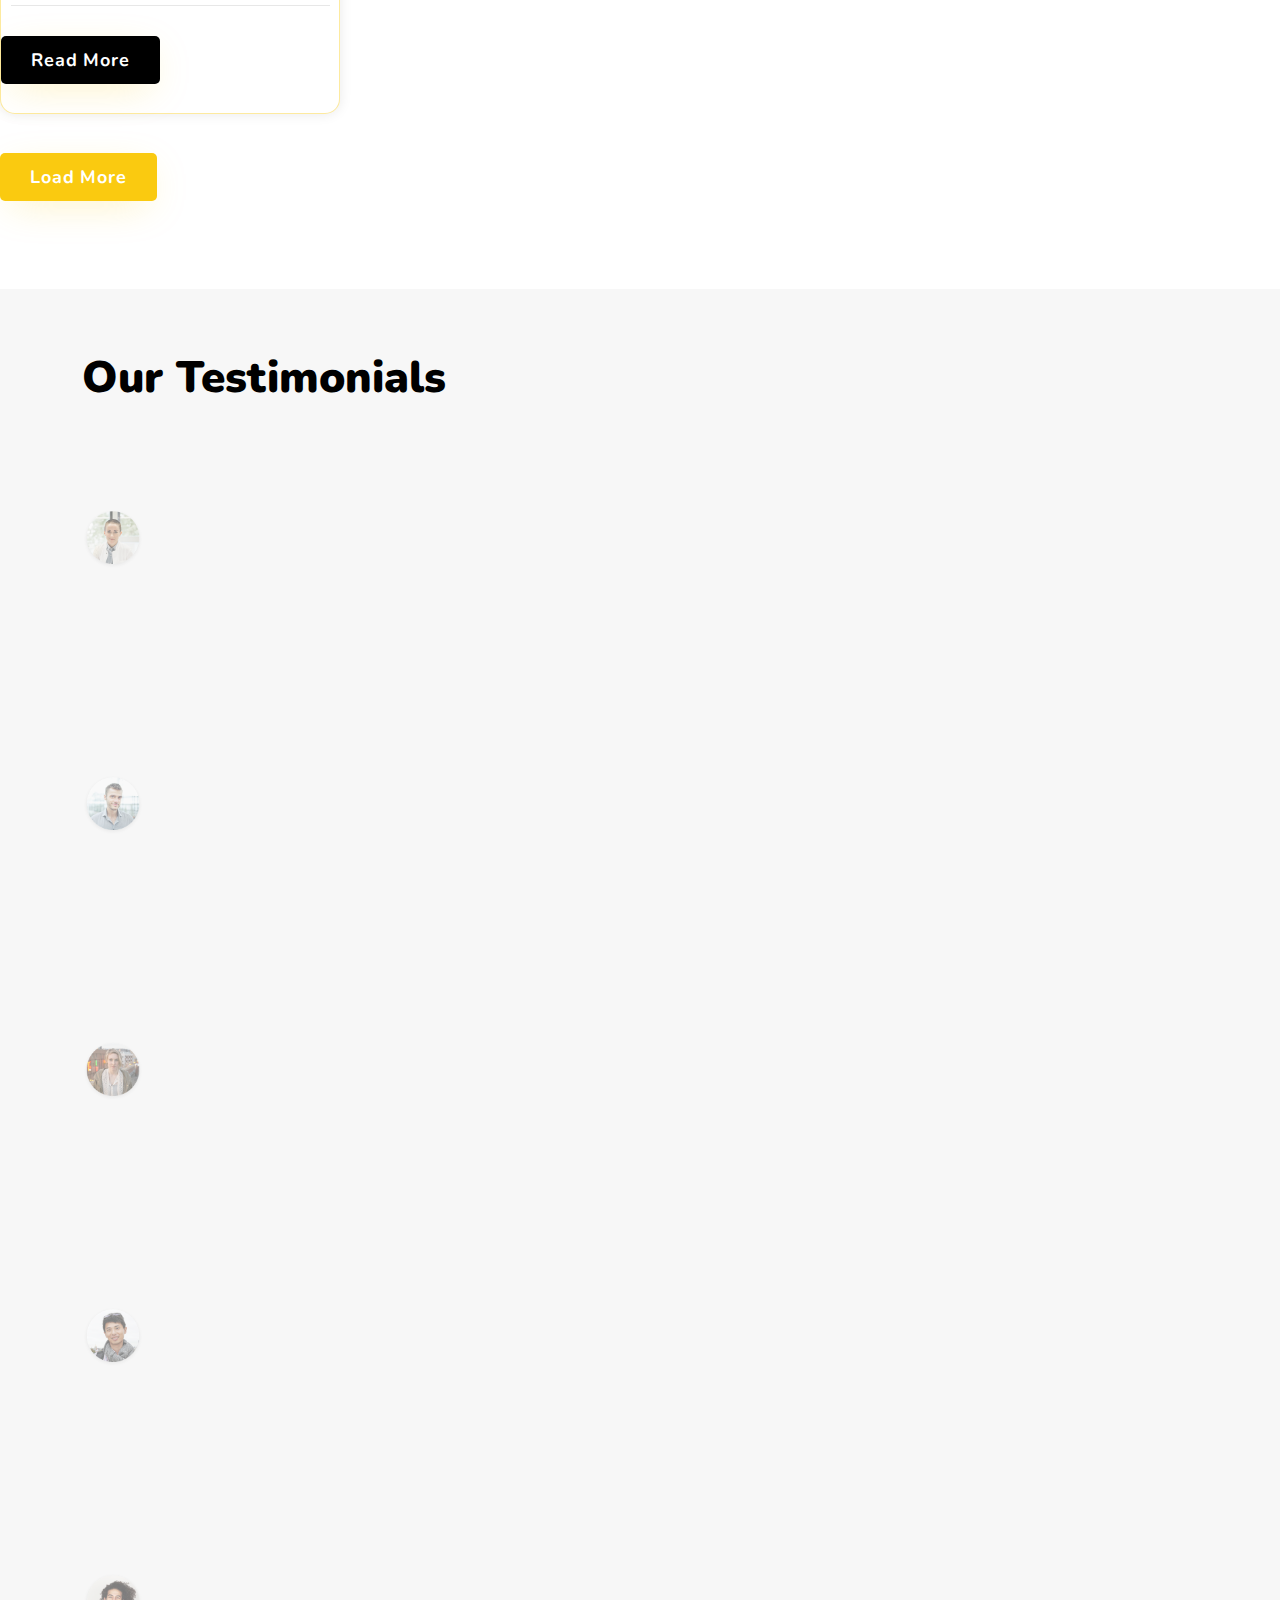
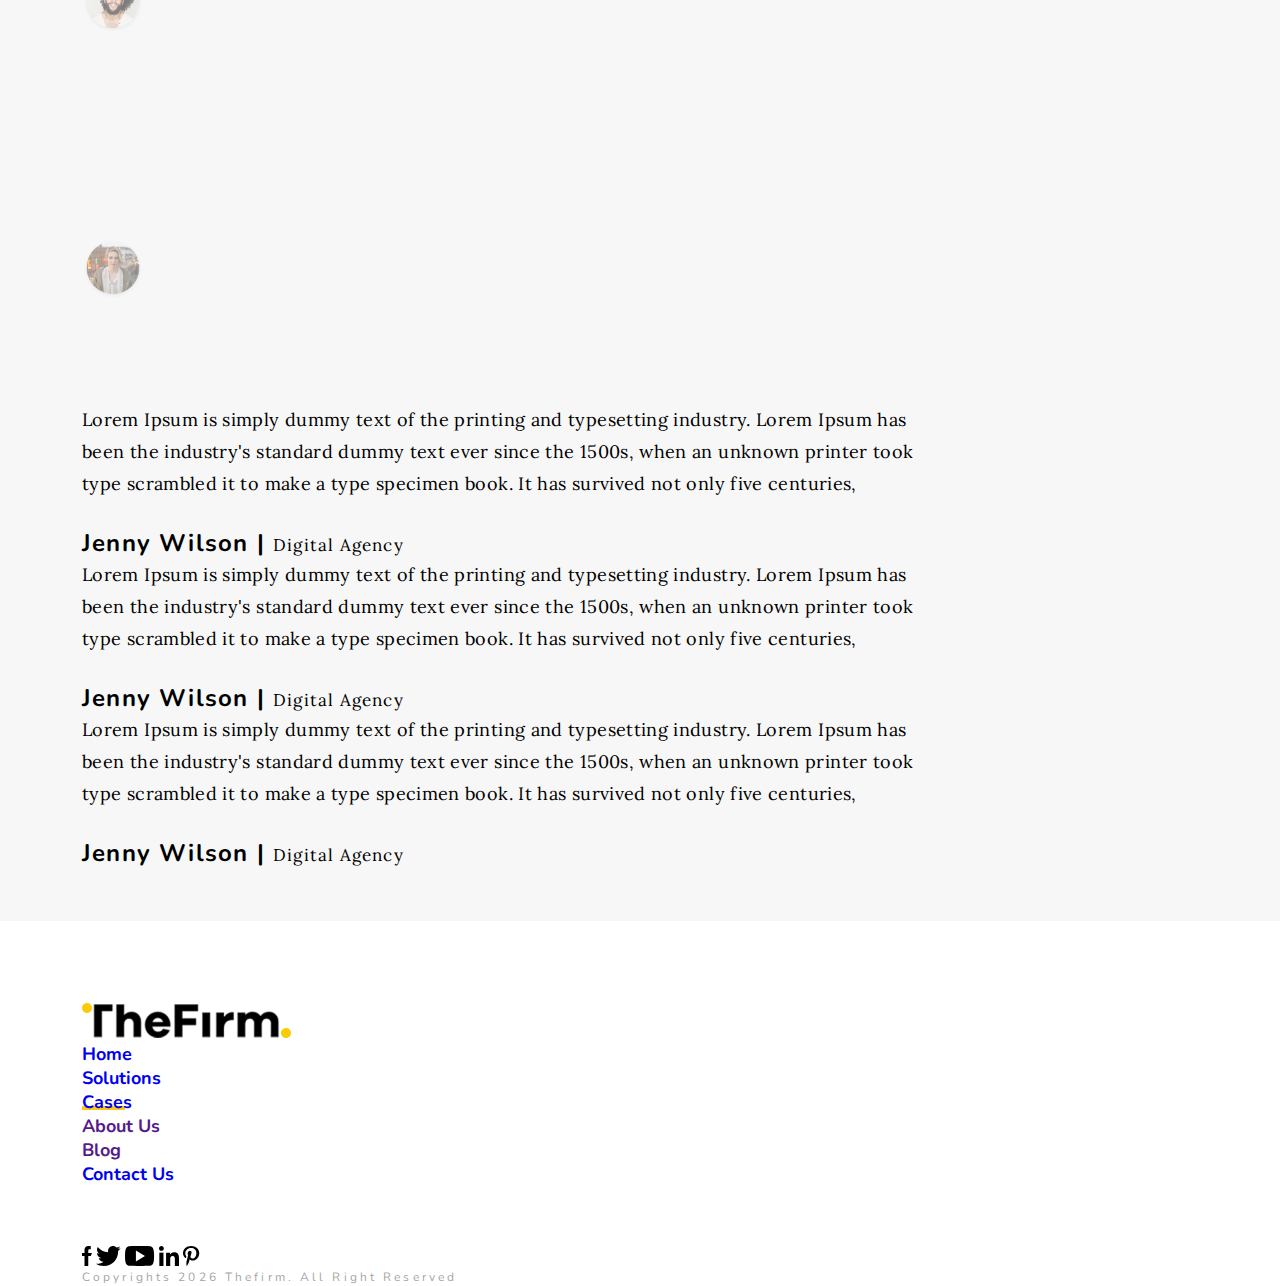
==== commit b65967ba: "page-done" ====
--- a/cases.html
+++ b/cases.html
@@ -7,7 +7,7 @@
     <title>cases</title>
     <link rel="stylesheet" href="./assets/style2.css">
     <link rel="stylesheet" href="./assets/style3.css">
-  <link rel="icon" href="./assets/images/Cases_img_1.png">
+    <link rel="icon" href="./assets/images/Cases_img_1.png">
 
 
     <link href="https://cdn.jsdelivr.net/npm/bootstrap@5.3.2/dist/css/bootstrap.min.css" rel="stylesheet"
@@ -26,11 +26,12 @@
             <nav class="d-flex justify-content-between align-items-center mb-1">
                 <img class="cursor-pointer" src="./assets/images/logo.png" alt="logo">
                 <ul class="d-flex align-items-center mb-0 gap-4 gap-xxl-5 mobile_view" id="navbar">
-                    <li><a href="./index3.html"
-                            class="text-black font-nunito text_18 fw_700 lts-9 home_line_nav">Home</a></li>
+                    <li><a href="./index3.html" class="text-black font-nunito text_18 fw_700 lts-9 line_nav ">Home</a>
+                    </li>
                     <li><a href="./solution.html"
                             class="text-black font-nunito text_18 fw_700 lts-9 line_nav">Solutions</a></li>
-                    <li><a href="./cases.html" class="text-black font-nunito text_18 fw_700 lts-9 line_nav">Cases</a>
+                    <li><a href="./cases.html"
+                            class="text-black font-nunito text_18 fw_700 lts-9 home_line_nav">Cases</a>
                     </li>
                     <li><a href="" class="text-black font-nunito text_18 fw_700 lts-9 line_nav">About Us</a></li>
                     <li><a href="" class="text-black font-nunito text_18 fw_700 lts-9 line_nav">Blog</a></li>
@@ -81,14 +82,14 @@
                     <div class="d-flex align-items-center main_spply">
                         <div class="yellow_circle"></div>
                         <div class="yellow_line"></div>
-                        <div class="chain_box show_btn">
+                        <div class="chain_box show_btn cursor-pointer">
                             <h5 class="text_grey font-nunito  text_18 fw_700 lts-9 mb-0 mrket text-nowrap">Show All</h5>
                         </div>
                     </div>
                     <div class="d-flex align-items-center main_spply">
                         <div class="yellow_circle"></div>
                         <div class="yellow_line"></div>
-                        <div class="chain_box show_btn">
+                        <div class="chain_box show_btn cursor-pointer">
                             <h5 class="text_grey font-nunito  text_18 fw_700 lts-9 mb-0 mrket ">Coaching
                             </h5>
                         </div>
@@ -96,7 +97,7 @@
                     <div class="d-flex align-items-center main_spply">
                         <div class="yellow_circle"></div>
                         <div class="yellow_line"></div>
-                        <div class="chain_box Digital">
+                        <div class="chain_box Digital cursor-pointer">
                             <h5 class="text_grey font-nunito  text_18 fw_700 lts-9 mb-0 mrket flex-nowrap">Digital
                                 Partners
                             </h5>
@@ -105,7 +106,7 @@
                     <div class="d-flex align-items-center main_spply">
                         <div class="yellow_circle"></div>
                         <div class="yellow_line"></div>
-                        <div class="chain_box data ">
+                        <div class="chain_box data  cursor-pointer">
                             <h5 class="text_grey font-nunito  text_18 fw_700 lts-9 mb-0 mrket">SEO</h5>
                         </div>
                     </div>
@@ -357,9 +358,9 @@
 
                 </div>
                 <div class="d-flex justify-content-center pt__51">
-                    <button class="view__btn "><a class="text_18 font-nunito fw_700 lts-9 "
-                            href="./casesdetails.html">Load
-                            More</a></button>
+                    <a href="./casesdetails.html" class="view__btn text_18 font-nunito fw_700 lts-9 ">
+                        Load
+                        More</a>
                 </div>
             </div>
         </div>
@@ -448,50 +449,71 @@
     <footer>
         <div class="container_1140 pt__50">
             <div class="d-flex justify-content-center">
-                <img src="./assets/images/logo.png" alt="">
+                <img class="cursor-pointer" src="./assets/images/logo.png" alt="">
             </div>
             <ul class="d-flex gap__58 flex-wrap justify-content-center pt-5">
-                <li><a href="./index3.html" class="text-black font-nunito text_18 fw_700 lts_9 home_line_nav">Home</a></li>
-                <li><a href="./solution.html" class="text-black font-nunito text_18 fw_700 lts_9 line_nav">Solutions</a></li>
-                <li><a href="./cases.html" class="text-black font-nunito text_18 fw_700 lts_9 line_nav">Cases</a></li>
+                <li><a href="./index3.html" class="text-black font-nunito text_18 fw_700 lts_9 line_nav">Home</a>
+                </li>
+                <li><a href="./solution.html" class="text-black font-nunito text_18 fw_700 lts_9 line_nav">Solutions</a>
+                </li>
+                <li><a href="./cases.html" class="text-black font-nunito text_18 fw_700 lts_9 home_line_nav">Cases</a>
+                </li>
                 <li><a href="" class="text-black font-nunito text_18 fw_700 lts_9 line_nav">About Us</a></li>
                 <li><a href="" class="text-black font-nunito text_18 fw_700 lts_9 line_nav">Blog</a></li>
-                <li><a href="./digital-journey.html" class="text-black font-nunito text_18 fw_700 lts_9 line_nav">Contact Us</a></li>
+                <li><a href="./digital-journey.html"
+                        class="text-black font-nunito text_18 fw_700 lts_9 line_nav">Contact Us</a></li>
             </ul>
 
             <div class="d-flex gap__44 justify-content-center pt__60">
-                <a href="https://www.facebook.com/" target="_blank"><svg class="svg_color" xmlns="http://www.w3.org/2000/svg" width="10" height="20"
-                        viewBox="0 0 10 20" fill="none">
+                <a href="https://www.facebook.com/" target="_blank"><svg class="svg_color"
+                        xmlns="http://www.w3.org/2000/svg" width="10" height="20" viewBox="0 0 10 20" fill="none">
                         <path
                             d="M6.25 6.875V4.375C6.25 3.685 6.81 3.125 7.5 3.125H8.75V0H6.25C4.17875 0 2.5 1.67875 2.5 3.75V6.875H0V10H2.5V20H6.25V10H8.75L10 6.875H6.25Z" />
                     </svg></a>
-                <a href="https://twitter.com/?lang=en" target="_blank"><svg class="svg_color" xmlns="http://www.w3.org/2000/svg" width="25" height="20"
-                        viewBox="0 0 25 20" fill="none">
+                <a href="https://twitter.com/?lang=en" target="_blank"><svg class="svg_color"
+                        xmlns="http://www.w3.org/2000/svg" width="25" height="20" viewBox="0 0 25 20" fill="none">
                         <path
                             d="M24.6154 2.36769C23.7 2.76923 22.7246 3.03538 21.7077 3.16462C22.7538 2.54 23.5523 1.55846 23.9277 0.375385C22.9523 0.956923 21.8754 1.36769 20.7277 1.59692C19.8015 0.610769 18.4815 0 17.0415 0C14.2477 0 11.9985 2.26769 11.9985 5.04769C11.9985 5.44769 12.0323 5.83231 12.1154 6.19846C7.92 5.99385 4.20769 3.98308 1.71385 0.92C1.27846 1.67538 1.02308 2.54 1.02308 3.47077C1.02308 5.21846 1.92308 6.76769 3.26462 7.66462C2.45385 7.64923 1.65846 7.41385 0.984615 7.04308C0.984615 7.05846 0.984615 7.07846 0.984615 7.09846C0.984615 9.55077 2.73385 11.5877 5.02769 12.0569C4.61692 12.1692 4.16923 12.2231 3.70462 12.2231C3.38154 12.2231 3.05538 12.2046 2.74923 12.1369C3.40308 14.1354 5.25846 15.6046 7.46462 15.6523C5.74769 16.9954 3.56769 17.8046 1.20769 17.8046C0.793846 17.8046 0.396923 17.7862 0 17.7354C2.23538 19.1769 4.88462 20 7.74154 20C17.0277 20 22.1046 12.3077 22.1046 5.64C22.1046 5.41692 22.0969 5.20154 22.0862 4.98769C23.0877 4.27692 23.9292 3.38923 24.6154 2.36769Z" />
                     </svg></a>
-                <a href="https://www.youtube.com/" target="_blank"><svg class="svg_color" xmlns="http://www.w3.org/2000/svg" width="30" height="20"
-                        viewBox="0 0 30 20" fill="none">
+                <a href="https://www.youtube.com/" target="_blank"><svg class="svg_color"
+                        xmlns="http://www.w3.org/2000/svg" width="30" height="20" viewBox="0 0 30 20" fill="none">
                         <path
                             d="M27.8545 1.92727C27.0655 0.523636 26.2091 0.265455 24.4655 0.167273C22.7236 0.0490909 18.3436 0 14.5491 0C10.7473 0 6.36545 0.0490911 4.62545 0.165455C2.88545 0.265455 2.02727 0.521818 1.23091 1.92727C0.418182 3.32909 0 5.74364 0 9.99455C0 9.99818 0 10 0 10C0 10.0036 0 10.0055 0 10.0055V10.0091C0 14.2418 0.418182 16.6745 1.23091 18.0618C2.02727 19.4655 2.88364 19.72 4.62364 19.8382C6.36545 19.94 10.7473 20 14.5491 20C18.3436 20 22.7236 19.94 24.4673 19.84C26.2109 19.7218 27.0673 19.4673 27.8564 18.0636C28.6764 16.6764 29.0909 14.2436 29.0909 10.0109C29.0909 10.0109 29.0909 10.0055 29.0909 10.0018C29.0909 10.0018 29.0909 9.99818 29.0909 9.99636C29.0909 5.74364 28.6764 3.32909 27.8545 1.92727ZM10.9091 15.4545V4.54545L20 10L10.9091 15.4545Z" />
                     </svg></a>
-                <a target="_blank" href="https://www.googleadservices.com/pagead/aclk?sa=L&ai=DChcSEwiFxdbK74aEAxVFxUwCHWOpAlYYABAAGgJ0bQ&ase=2&gclid=Cj0KCQiA2eKtBhDcARIsAEGTG40UVsEamI5XSACW1_yjzUGXPCsbaThAJxEoksLC-i5P_XDx7uDOCQUaArKbEALw_wcB&ohost=www.google.com&cid=CAESVuD2qEDOiRbymxdSvbPcqSgQmL5Ayj1wIGliPSwaVKz4XSU4xWtWOHKoMu6EskfQ-hyf32zVwBuyXJsB8OhpZYG_6d3fCw45JXxeJmQWUhxUW7_xOl8s&sig=AOD64_3Cs7bcLbhaH5KRsip4wAHuLVz1HA&q&nis=4&adurl&ved=2ahUKEwjW98_K74aEAxW-aPUHHXroB9YQ0Qx6BAgFEAE"><svg class="svg_color" xmlns="http://www.w3.org/2000/svg" width="20" height="20"
-                        viewBox="0 0 20 20" fill="none">
+                <a target="_blank"
+                    href="https://www.googleadservices.com/pagead/aclk?sa=L&ai=DChcSEwiFxdbK74aEAxVFxUwCHWOpAlYYABAAGgJ0bQ&ase=2&gclid=Cj0KCQiA2eKtBhDcARIsAEGTG40UVsEamI5XSACW1_yjzUGXPCsbaThAJxEoksLC-i5P_XDx7uDOCQUaArKbEALw_wcB&ohost=www.google.com&cid=CAESVuD2qEDOiRbymxdSvbPcqSgQmL5Ayj1wIGliPSwaVKz4XSU4xWtWOHKoMu6EskfQ-hyf32zVwBuyXJsB8OhpZYG_6d3fCw45JXxeJmQWUhxUW7_xOl8s&sig=AOD64_3Cs7bcLbhaH5KRsip4wAHuLVz1HA&q&nis=4&adurl&ved=2ahUKEwjW98_K74aEAxW-aPUHHXroB9YQ0Qx6BAgFEAE"><svg
+                        class="svg_color" xmlns="http://www.w3.org/2000/svg" width="20" height="20" viewBox="0 0 20 20"
+                        fill="none">
                         <path
                             d="M19.9951 19.9999V19.999H20.0001V12.664C20.0001 9.07569 19.2276 6.31152 15.0326 6.31152C13.0159 6.31152 11.6626 7.41819 11.1101 8.46736H11.0517V6.64652H7.07422V19.999H11.2159V13.3874C11.2159 11.6465 11.5459 9.96319 13.7017 9.96319C15.8259 9.96319 15.8576 11.9499 15.8576 13.499V19.9999H19.9951Z" />
                         <path d="M0.330078 6.64746H4.47675V20H0.330078V6.64746Z" />
                         <path
                             d="M2.40167 0C1.07583 0 0 1.07583 0 2.40167C0 3.7275 1.07583 4.82583 2.40167 4.82583C3.7275 4.82583 4.80333 3.7275 4.80333 2.40167C4.8025 1.07583 3.72667 0 2.40167 0V0Z" />
                     </svg></a>
-                <a href="https://in.pinterest.com/" target="_blank" ><svg class="svg_color" xmlns="http://www.w3.org/2000/svg" width="17" height="20"
-                        viewBox="0 0 17 20" fill="none">
+                <a href="https://in.pinterest.com/" target="_blank"><svg class="svg_color"
+                        xmlns="http://www.w3.org/2000/svg" width="17" height="20" viewBox="0 0 17 20" fill="none">
                         <path
                             d="M8.39663 0C2.91513 0 0 3.51266 0 7.34283C0 9.11916 0.992545 11.3343 2.58137 12.0368C2.82263 12.1455 2.95388 12.0993 3.00764 11.8755C3.05514 11.7055 3.2639 10.8867 3.36515 10.5005C3.3964 10.3767 3.38015 10.2692 3.28015 10.153C2.75262 9.54293 2.33386 8.43163 2.33386 7.38908C2.33386 4.71771 4.4577 2.12385 8.07162 2.12385C11.1968 2.12385 13.3831 4.15394 13.3831 7.05782C13.3831 10.3392 11.6468 12.6093 9.39043 12.6093C8.14162 12.6093 7.21158 11.6293 7.50659 10.4167C7.86286 8.97291 8.56164 7.42034 8.56164 6.37904C8.56164 5.44525 8.03411 4.67271 6.95657 4.67271C5.68526 4.67271 4.65396 5.93152 4.65396 7.6216C4.65396 8.69539 5.03398 9.42043 5.03398 9.42043C5.03398 9.42043 3.77642 14.5007 3.54266 15.4495C3.14764 17.0558 3.59641 19.6571 3.63516 19.8809C3.65892 20.0047 3.79767 20.0434 3.87518 19.9422C3.99893 19.7796 5.519 17.6108 5.94527 16.0432C6.10028 15.472 6.73656 13.1556 6.73656 13.1556C7.15532 13.9119 8.36413 14.5457 9.65169 14.5457C13.4819 14.5457 16.2495 11.1793 16.2495 7.00157C16.2357 2.99639 12.8081 0 8.39663 0Z" />
                     </svg></a>
             </div>
 
-            <p class="py-4 font-nunito text_12 mb-0 fw_400 text-center copyright_text lts-312 lh_133">Copyrights <script>document.write(new Date().getFullYear());</script>
-                Thefirm. All Right Reserved</p>
+            <p class="py-4 font-nunito text_12 mb-0 fw_400 text-center copyright_text lts-312 lh_133">Copyrights
+                <script>document.write(new Date().getFullYear());</script>
+                Thefirm. All Right Reserved
+            </p>
+        </div>
+        <div class="to-top-btn" onclick="topfuncition()" id="top-button">
+            <svg width="38" height="37" viewBox="0 0 38 37" fill="none" xmlns="http://www.w3.org/2000/svg">
+                <g clip-path="url(#clip0_36698_752)">
+                    <path d="M20.5103 18.4993V30.5827H17.4894V18.4993H6.9165L18.9998 6.41602L31.0832 18.4993H20.5103Z"
+                        fill="white" />
+                </g>
+                <defs>
+                    <clipPath id="clip0_36698_752">
+                        <rect width="36.25" height="36.25" fill="white" transform="translate(0.875 0.375)" />
+                    </clipPath>
+                </defs>
+            </svg>
         </div>
     </footer>
 
--- a/assets/style2.css
+++ b/assets/style2.css
@@ -835,7 +835,6 @@
     .touch_card {
         height: 507px;
     }
-
     .pt__53 {
         padding-top: 53px;
     }
@@ -1020,4 +1019,4 @@
     .left-39 {
         left: 42.5%;
     }
-}+}
--- a/assets/style3.css
+++ b/assets/style3.css
@@ -593,10 +593,9 @@
         padding-top: 82px;
     }
 
-
-
-
-
+    .pl_29 {
+        padding-left: 29px;
+    }
 
 
 }
@@ -708,7 +707,7 @@
 }
 
 /***************************** padding-margin *******************************/
-.pt-50 {
+.pt2-50 {
     padding-top: 50px;
 }
 
@@ -728,7 +727,7 @@
     margin-top: 30px;
 }
 
-.pb-50 {
+.pb2-50 {
     padding-bottom: 50px;
 }
 
@@ -1123,11 +1122,11 @@
         padding-bottom: 63px;
     }
 
-    .pb-50 {
+    .pb2-50 {
         padding-bottom: 107px;
     }
 
-    .pt-50 {
+    .pt2-50 {
         padding-top: 100px;
     }
 
@@ -1150,6 +1149,10 @@
 
     .pt-20 {
         padding-top: 0;
+    }
+
+    .pt_39 {
+        padding-top: 40px;
     }
 }
 
@@ -1231,6 +1234,16 @@
 }
 
 /* vishal------code----start-----here */
+@import url(./root.css);
+
+* {
+    padding: 0;
+    margin: 0;
+    box-sizing: border-box !important;
+    list-style-type: none !important;
+    text-decoration: none !important;
+}
+
 .container_1140 {
     max-width: 1140px;
     margin-left: auto;
@@ -1276,15 +1289,15 @@
     padding: 12px 30px;
     border-radius: 5px;
     background: #FACA10;
-    border: 1px solid transparent;
+    border: 2px solid #FACA10;
     color: white;
     box-shadow: 0px 10px 40px -12px rgba(250, 202, 16, 0.35);
     transition: all linear 0.3s;
 }
 
 .read_btn:hover {
-    color: white;
-    background: black;
+    color: #FACA10;
+    background: transparent;
 }
 
 .slider_big_box {
@@ -1306,10 +1319,13 @@
     border-radius: 30px 0px 0px 30px;
     background: #FACA10;
     opacity: 0.3;
+    border: 3px solid transparent;
+    border-right: 0 !important;
 }
 
 .nextbtn:hover {
     opacity: 1;
+    border: 3px solid white;
 }
 
 .prevbtn {
@@ -1321,10 +1337,13 @@
     border-radius: 0px 30px 30px 0px;
     background: #FACA10;
     opacity: 0.3;
+    border: 3px solid transparent;
+    border-left: 0 !important;
 }
 
 .prevbtn:hover {
     opacity: 1;
+    border: 3px solid white;
 }
 
 
@@ -1366,7 +1385,7 @@
     position: absolute;
     background: #FACA10;
     left: 0;
-    bottom: 13%;
+    bottom: 16%;
     z-index: -1;
     content: '';
 
@@ -1453,9 +1472,7 @@
     padding-top: 24px;
 }
 
-.pb__81 {
-    padding-bottom: 81px;
-}
+
 
 /* Our Blogs section */
 /* Testimonials slider section */
@@ -1467,7 +1484,7 @@
     background: #FACA10;
     left: 0;
     bottom: 13%;
-    z-index: -1;
+    z-index: 0;
     content: '';
 
 }
@@ -1586,7 +1603,7 @@
     border-radius: 15px;
     background: #FFF;
     box-shadow: 0px 19px 34px 14px rgba(0, 0, 0, 0.06);
-    padding: 60px 70px;
+    padding: 30px 35px;
     position: absolute;
     top: 35%;
 
@@ -1606,6 +1623,22 @@
 
 }
 
+.Studies_underline {
+    position: relative;
+}
+
+.Studies_underline::after {
+    max-width: 161px;
+    width: 100%;
+    height: 5.489px;
+    position: absolute;
+    background: #FACA10;
+    left: 0;
+    bottom: 13%;
+    z-index: 0;
+    content: '';
+}
+
 .card__line {
     max-width: 353px;
     height: 2px;
@@ -1624,6 +1657,10 @@
 
 .hight__vh {
     height: 46vh;
+}
+
+.map__input {
+    max-width: 300px;
 }
 
 /* live map section  */
@@ -1875,9 +1912,15 @@
     padding-top: 51px;
 }
 
+.pt_82 {
+    padding-top: 30px;
+}
+
+
 .left-39 {
     left: 39.5%;
 }
+
 
 .show_btn {
     padding: 12px 37px;
@@ -1895,7 +1938,9 @@
     bottom: 11px;
     right: 2%;
     padding: 10px 10px;
-}
+    cursor: pointer;
+}
+
 
 
 
@@ -1919,7 +1964,7 @@
     }
 
     .touch_card {
-        padding: 30px 35px;
+        /* padding: 30px 35px; */
         height: unset;
     }
 
@@ -1940,7 +1985,7 @@
     }
 
     .pt__82 {
-        padding-top: 41px;
+
         padding-bottom: 25px;
     }
 
@@ -1965,9 +2010,7 @@
     .pt__182 {
         padding-top: 30px;
     }
-.pt__35{
-    padding-top: 35px;
-}
+
     .gap__58 {
         gap: 15px;
     }
@@ -1984,15 +2027,8 @@
         padding-top: 30px;
     }
 
-    .pt___30 {
-        padding-top: 30px;
-    }
-    .pt__56 {
-        padding-top: 56px;
-        padding-bottom: unset;
-    }
-    .flex__col{
-        flex-direction: column;
+    .pt__82 {
+        padding-top: 50px;
     }
 }
 
@@ -2015,6 +2051,10 @@
 
     }
 
+    .pt__50 {
+        padding-top: 82px;
+    }
+
     .touch_card {
 
         height: 507px;
@@ -2048,12 +2088,12 @@
     }
 
     .pt__82 {
-        padding-top: 82px;
+        padding-top: unset;
         padding-bottom: 64px;
     }
 
     .pb__81 {
-        padding-bottom: 81px;
+        padding-bottom: 52px;
     }
 
     .py__100 {
@@ -2071,6 +2111,11 @@
 
     .touch_card {
         position: absolute;
+        padding: 60px 74px;
+    }
+
+    .pt_82 {
+        padding-top: 82px;
     }
 }
 
@@ -2085,20 +2130,6 @@
 
     .pt___60 {
         padding-top: 60px;
-    }
-    .pt___30 {
-        padding-top: unset;
-    }
-    .pt__56 {
-        padding-top: 56px;
-        padding-bottom: 78px;
-    }
-     .flex__col{
-        flex-direction: unset;
-        padding-top: 20px;
-    }
-    .pt__35{
-        padding-top: unset;
     }
 }
 
